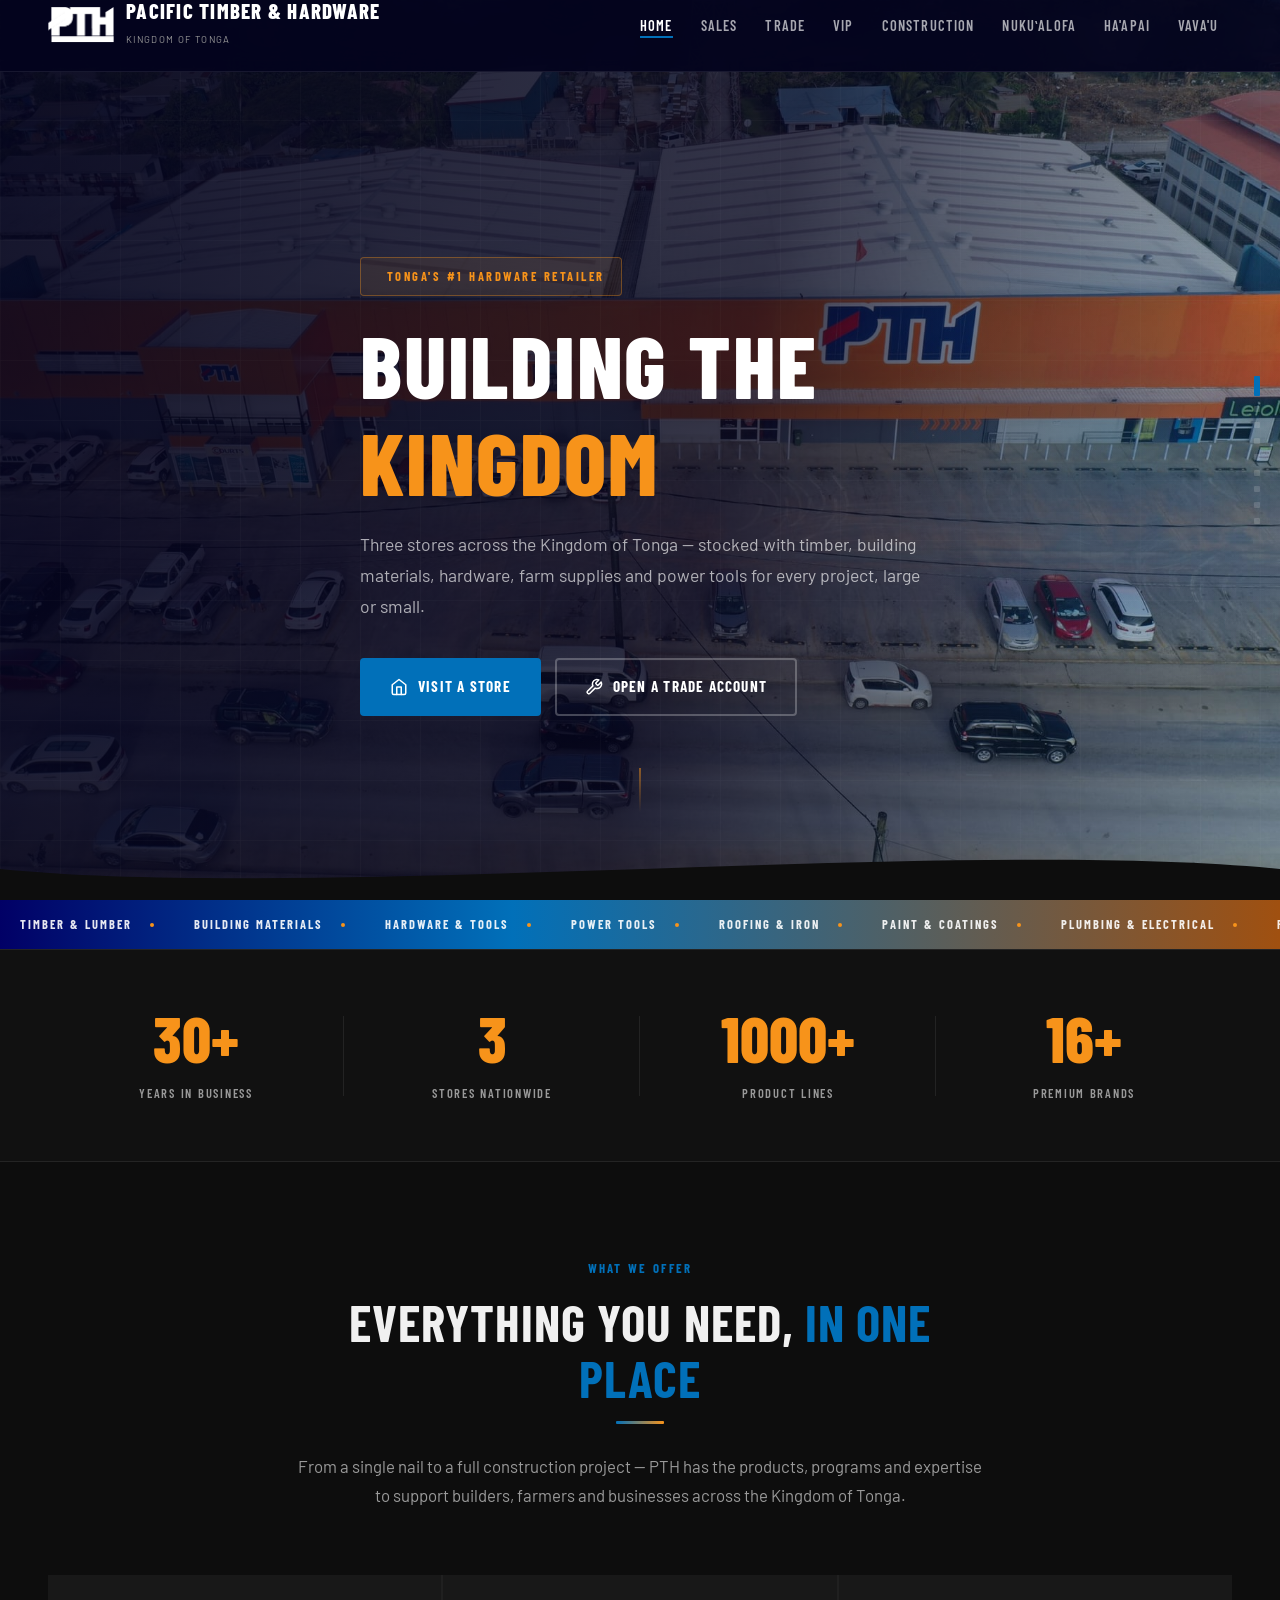
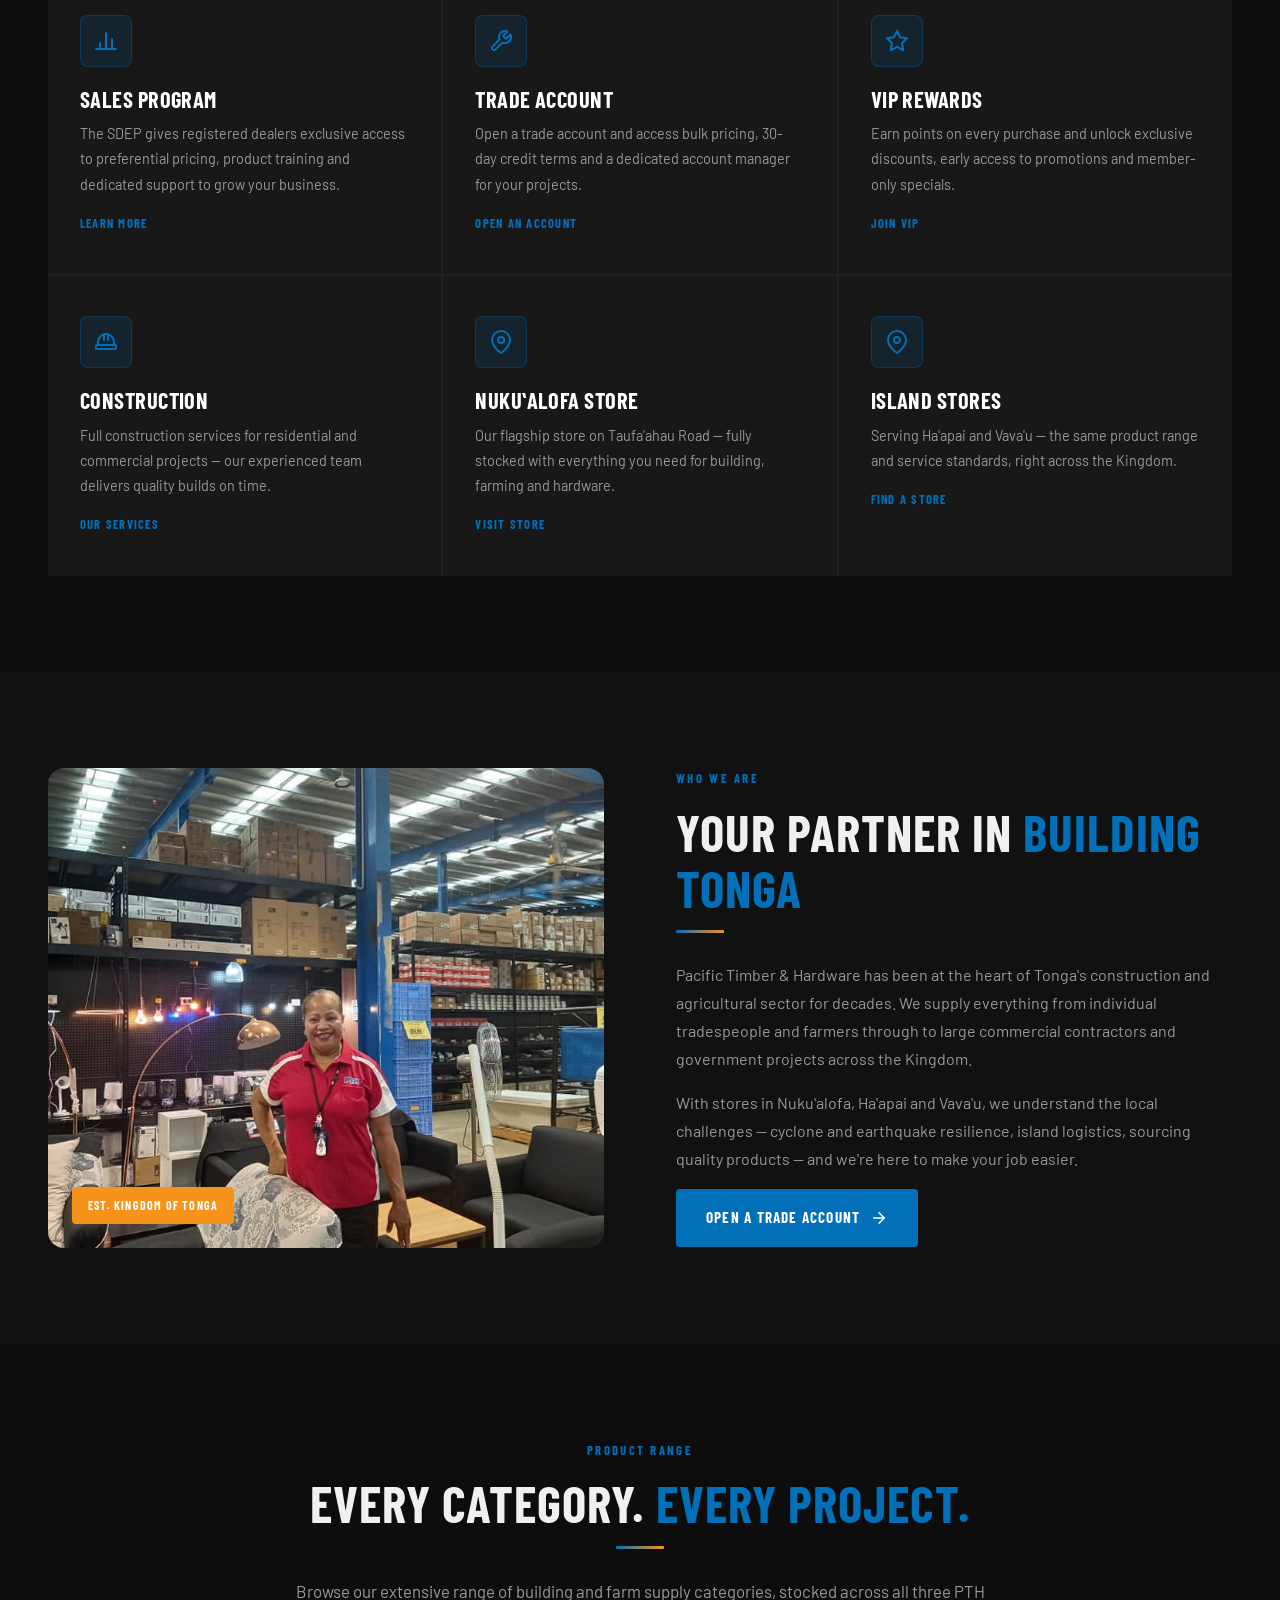
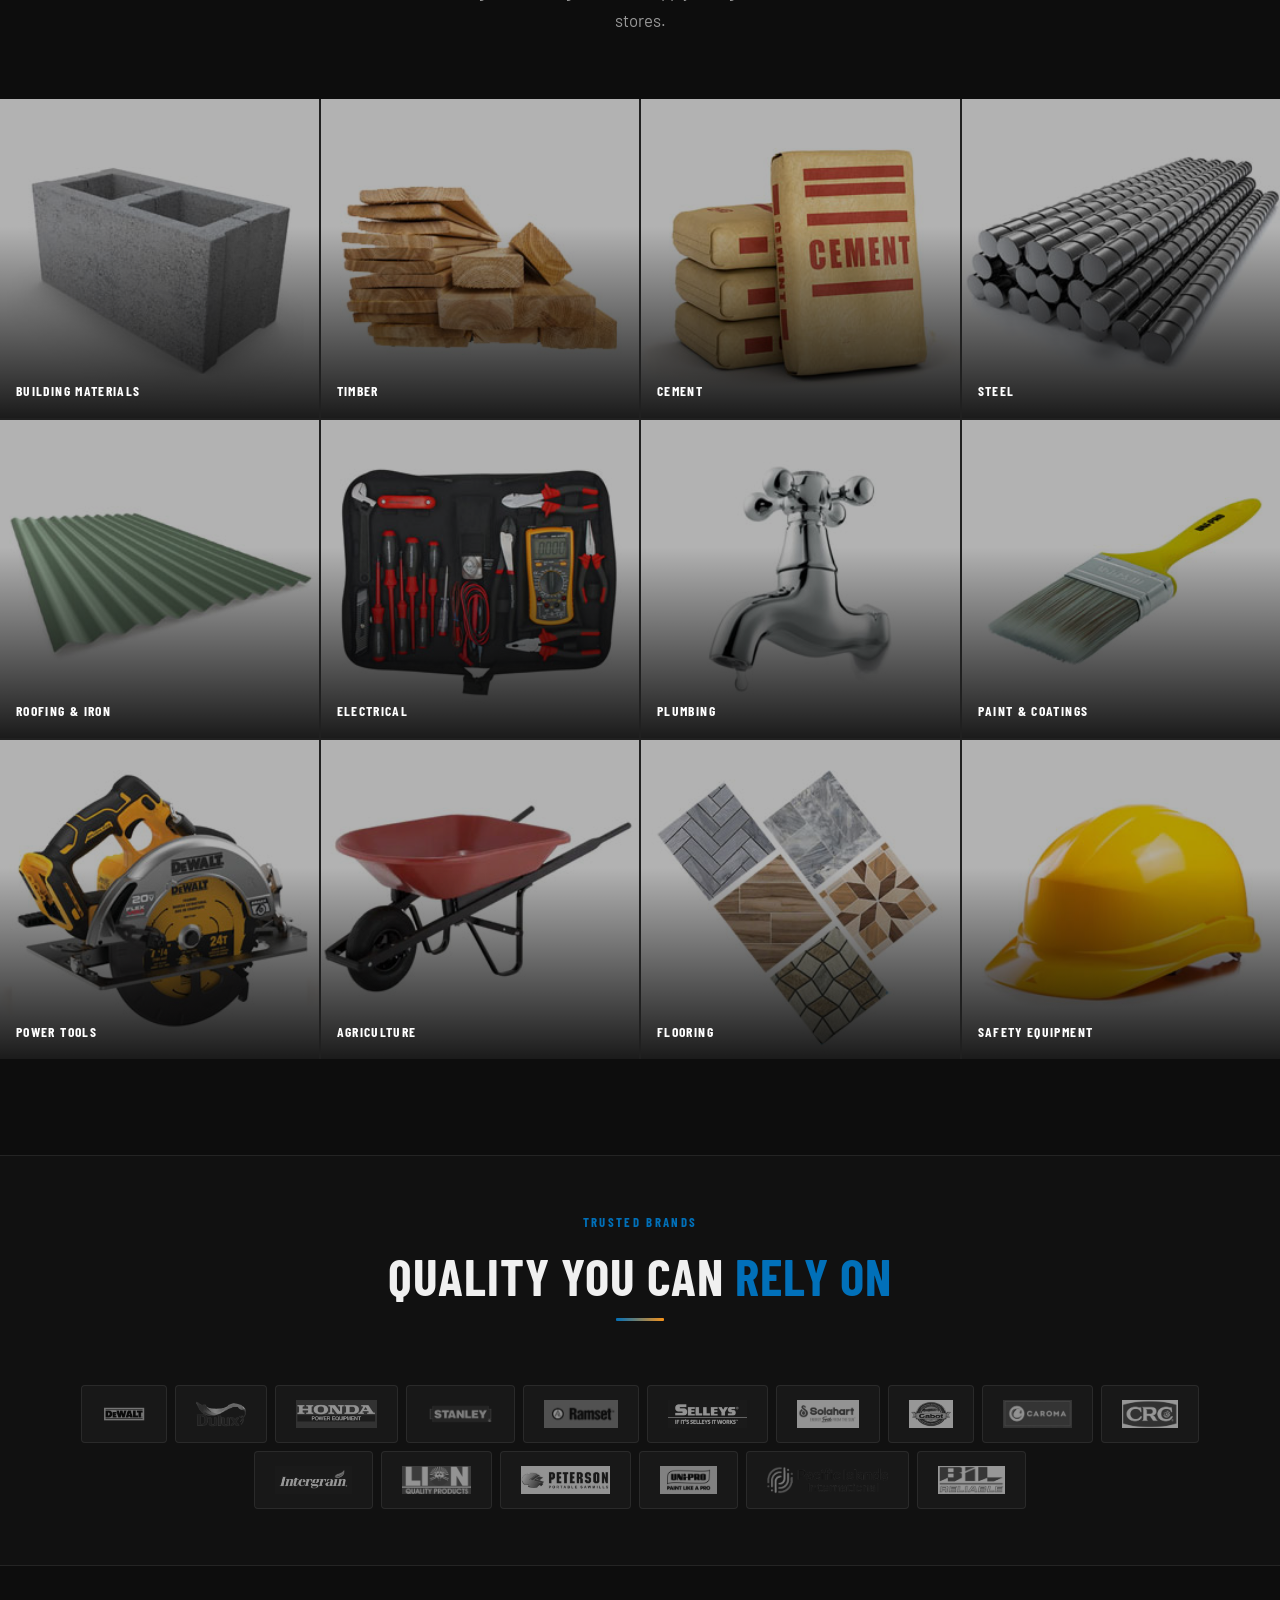
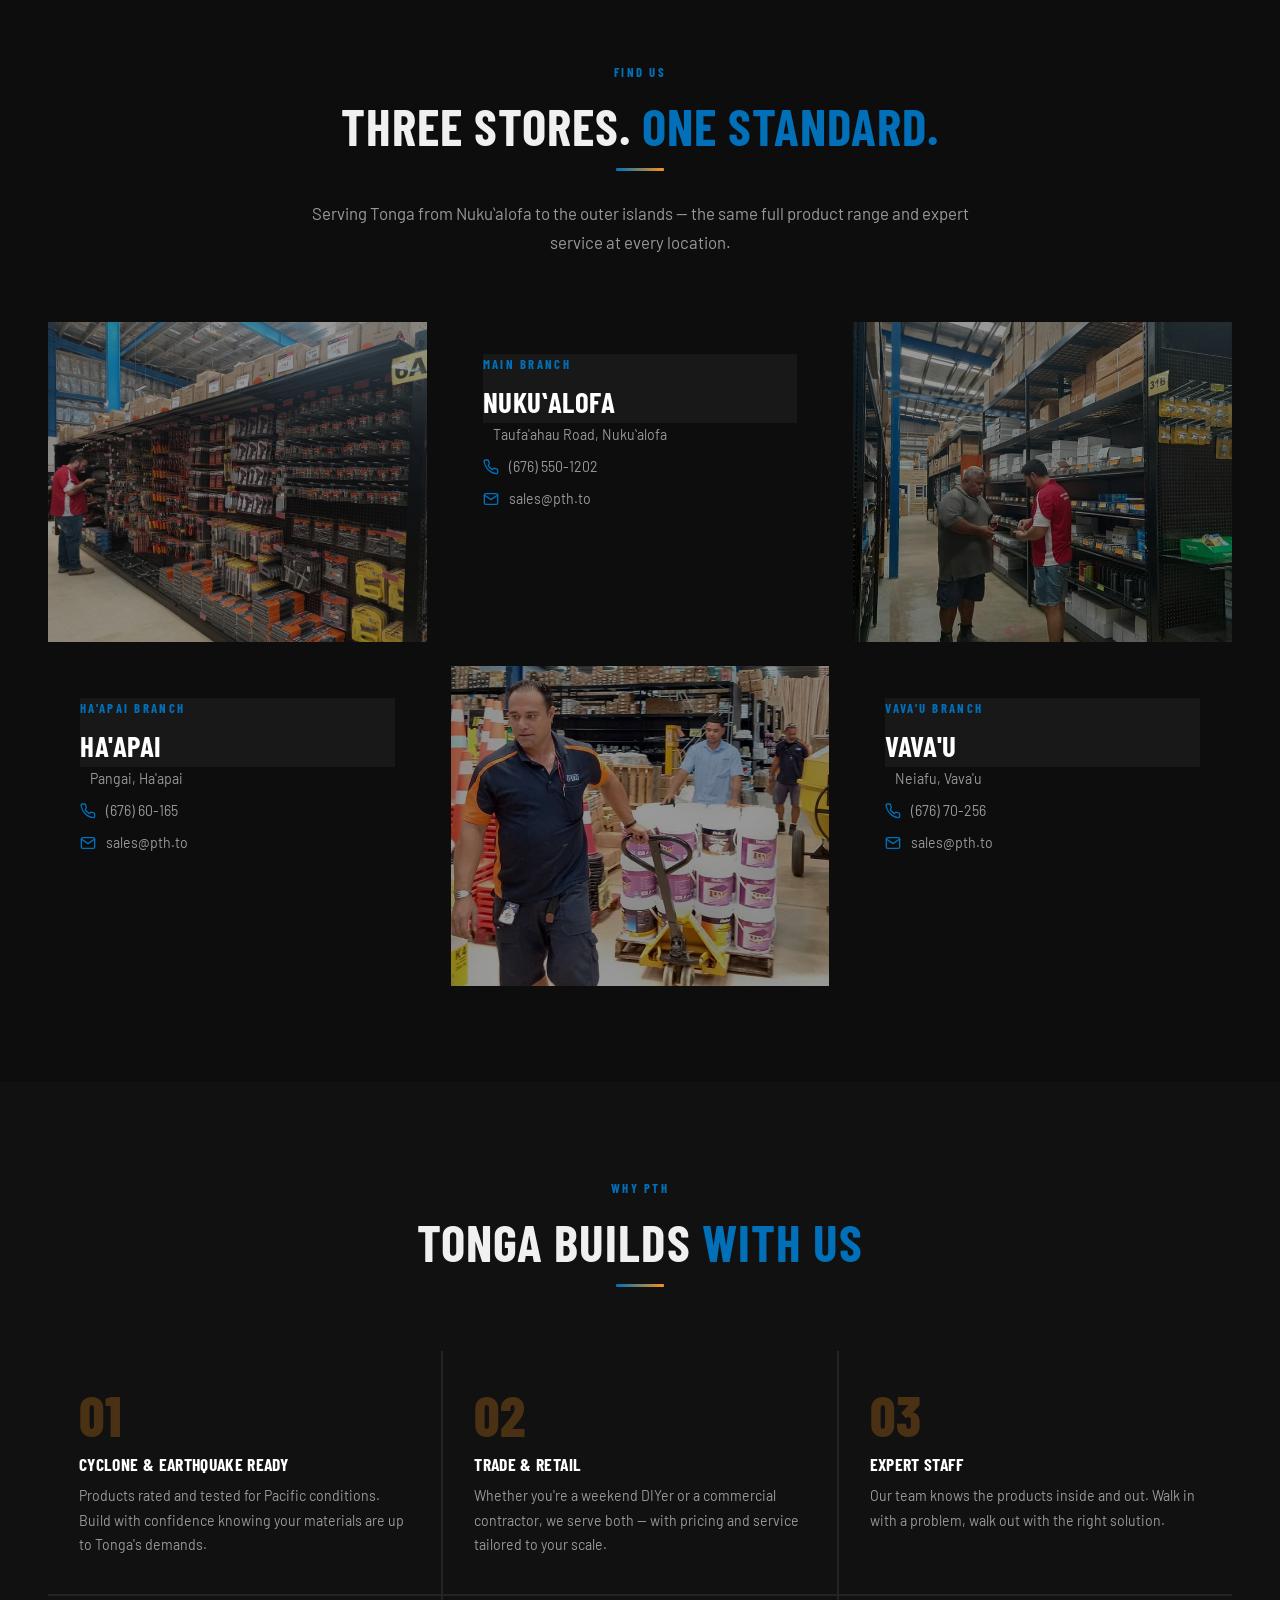
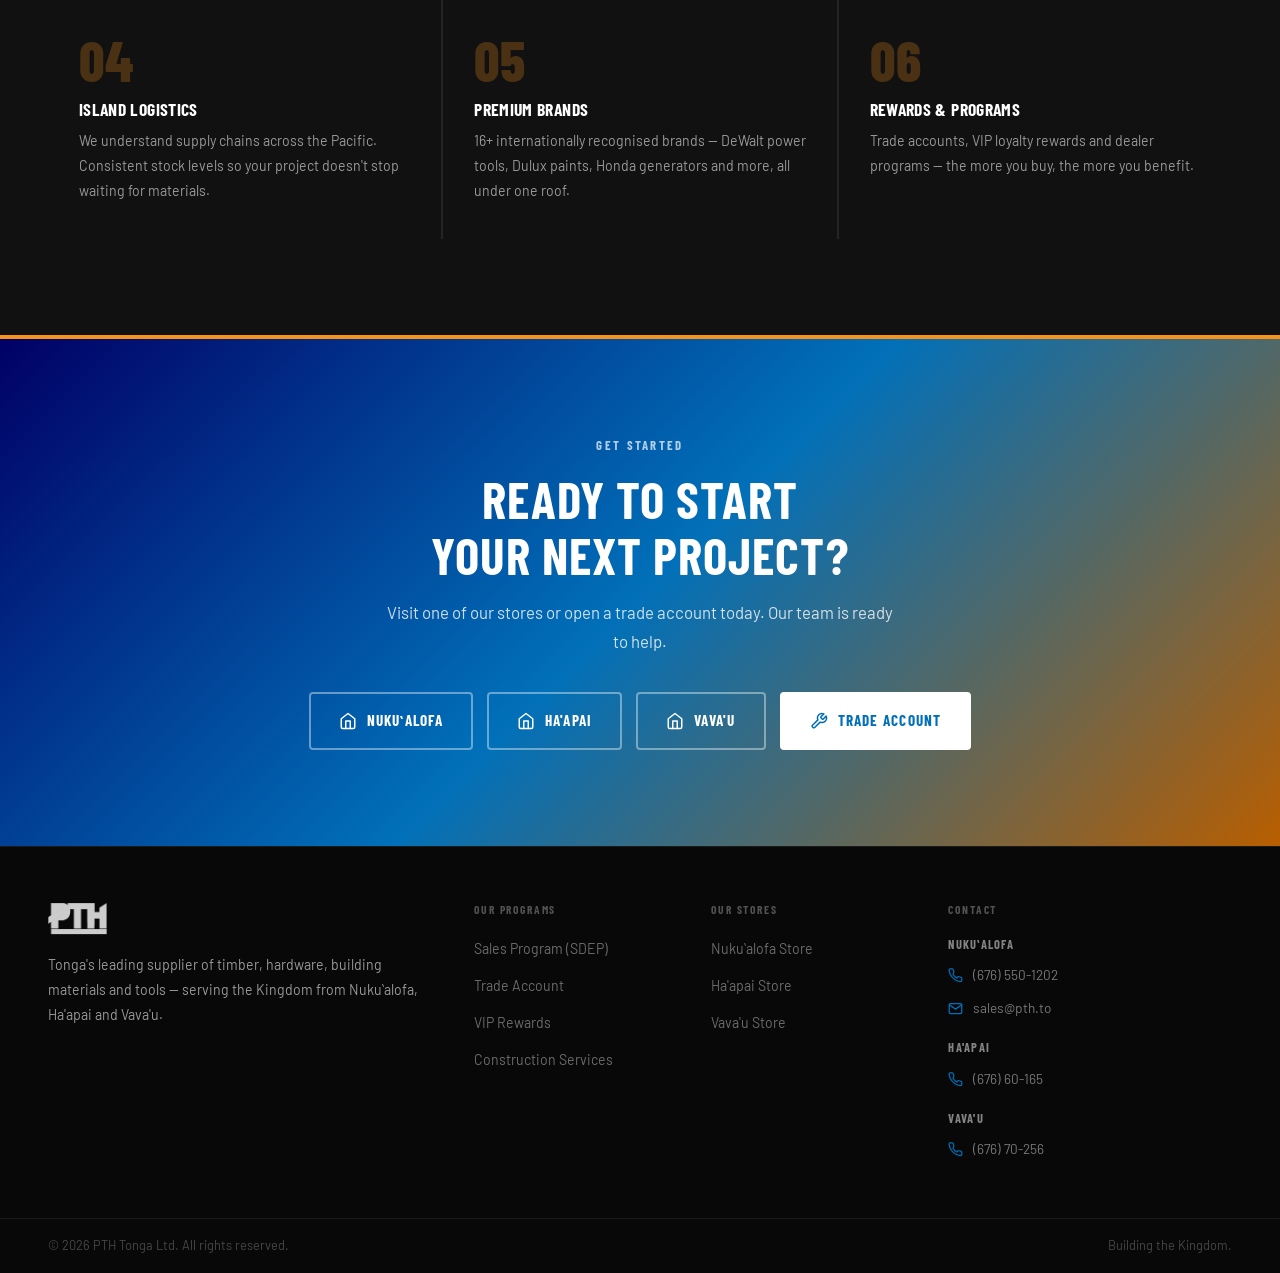
==== index.html @ 78d7ad5b "Initial build — PTH full website 8-page static site: homepage, sales, trade, vip, construction, nuku" ====
<!DOCTYPE html>
<html lang="en">
<head>
  <meta charset="UTF-8">
  <meta name="viewport" content="width=device-width, initial-scale=1.0">
  <title>Pacific Timber &amp; Hardware — Tonga's #1 Hardware Retailer</title>
  <meta name="description" content="Tonga's leading supplier of timber, hardware, building materials and tools. Three stores across the Kingdom — Nukuʻalofa, Ha'apai and Vava'u.">
  <meta property="og:title" content="Pacific Timber &amp; Hardware — Kingdom of Tonga">
  <meta property="og:type" content="website">
  <meta name="twitter:card" content="summary_large_image">
  <link rel="icon" type="image/png" href="images/logo.png">
  <link rel="preconnect" href="https://fonts.googleapis.com">
  <link rel="preconnect" href="https://fonts.gstatic.com" crossorigin>
  <link href="https://fonts.googleapis.com/css2?family=Barlow+Condensed:wght@400;600;700;800&family=Barlow:wght@400;500;600&display=swap" rel="stylesheet">
  <link rel="stylesheet" href="css/style.css?v=1">
  <style>
    @media(max-width:960px){
      #navMenu{
        position:fixed!important;top:0!important;left:0!important;right:0!important;bottom:0!important;
        width:100vw!important;height:100vh!important;min-height:100vh!important;
        background:#04041e!important;backdrop-filter:none!important;-webkit-backdrop-filter:none!important;
        flex-direction:column!important;align-items:center!important;justify-content:flex-start!important;
        padding:96px 28px 40px!important;gap:4px!important;z-index:9999!important;
        opacity:0!important;transform:translateX(100%)!important;pointer-events:none!important;
        transition:opacity .32s ease,transform .32s cubic-bezier(.4,0,.2,1)!important;display:flex!important;
      }
      #navMenu.open{opacity:1!important;transform:translateX(0)!important;pointer-events:all!important;}
      #navToggle{display:flex!important;z-index:10000!important;}
      html,body{overflow-x:hidden!important;}
    }
  </style>
</head>
<body>

<div class="preloader">
  <div class="preloader-logo">
    <div class="preloader-mark"><img src="images/logo.png" alt="PTH" style="width:56px;height:56px;object-fit:contain;filter:brightness(0) invert(1)"></div>
    <div class="preloader-text"><strong>Pacific Timber &amp; Hardware</strong><span>Kingdom of Tonga</span></div>
  </div>
  <div class="preloader-track"><div class="preloader-fill"></div></div>
</div>

<nav class="navbar" id="navbar">
  <div class="container">
    <div class="nav-inner">
      <a href="index.html" class="nav-logo">
        <img src="images/logo.png" alt="PTH" class="nav-logo-img">
        <div class="nav-logo-text"><strong>Pacific Timber &amp; Hardware</strong><span>Kingdom of Tonga</span></div>
      </a>
      <ul class="nav-menu" id="navMenu">
        <li><a href="index.html" class="active">Home</a></li>
        <li><a href="sales.html">Sales</a></li>
        <li><a href="trade.html">Trade</a></li>
        <li><a href="vip.html">VIP</a></li>
        <li><a href="construction.html">Construction</a></li>
        <li><a href="nukualofa.html">Nukuʻalofa</a></li>
        <li><a href="haapai.html">Ha'apai</a></li>
        <li><a href="vavau.html">Vava'u</a></li>
      </ul>
      <button class="nav-toggle" id="navToggle" aria-label="Toggle menu" aria-expanded="false">
        <span data-icon="menu" class="icon"></span>
      </button>
    </div>
  </div>
</nav>

<!-- HERO -->
<section class="hero" id="hero" data-nav-label="Home">
  <div class="hero-photo" style="background-image:url('images/DJI_0148-scaled.jpg')"></div>
  <div class="hero-overlay"></div>
  <div class="hero-grid"></div>
  <div class="hero-accent"></div>
  <div class="container">
    <div class="hero-content" data-reveal>
      <div class="hero-eyebrow">
        <span data-icon="zap" class="icon"></span>
        Tonga's #1 Hardware Retailer
      </div>
      <h1>Building the<br><span>Kingdom</span></h1>
      <p>Three stores across the Kingdom of Tonga — stocked with timber, building materials, hardware, farm supplies and power tools for every project, large or small.</p>
      <div class="hero-actions">
        <a href="nukualofa.html" class="btn btn-primary">
          <span data-icon="store" class="icon"></span>
          Visit a Store
        </a>
        <a href="trade.html" class="btn btn-ghost">
          <span data-icon="tool" class="icon"></span>
          Open a Trade Account
        </a>
      </div>
    </div>
  </div>
  <svg class="hero-wave" viewBox="0 0 1440 64" preserveAspectRatio="none" fill="#0d0d0d" xmlns="http://www.w3.org/2000/svg">
    <path d="M0,32 C360,64 1080,0 1440,32 L1440,64 L0,64 Z"/>
  </svg>
  <div class="hero-scroll"><div class="hero-scroll-line"></div></div>
</section>

<!-- MARQUEE -->
<div class="marquee-section">
  <div class="marquee-track">
    <span class="marquee-item">Timber &amp; Lumber<span class="marquee-dot"></span></span>
    <span class="marquee-item">Building Materials<span class="marquee-dot"></span></span>
    <span class="marquee-item">Hardware &amp; Tools<span class="marquee-dot"></span></span>
    <span class="marquee-item">Power Tools<span class="marquee-dot"></span></span>
    <span class="marquee-item">Roofing &amp; Iron<span class="marquee-dot"></span></span>
    <span class="marquee-item">Paint &amp; Coatings<span class="marquee-dot"></span></span>
    <span class="marquee-item">Plumbing &amp; Electrical<span class="marquee-dot"></span></span>
    <span class="marquee-item">Farm Supplies<span class="marquee-dot"></span></span>
    <span class="marquee-item">Safety Equipment<span class="marquee-dot"></span></span>
    <span class="marquee-item">Cement &amp; Steel<span class="marquee-dot"></span></span>
    <span class="marquee-item">Timber &amp; Lumber<span class="marquee-dot"></span></span>
    <span class="marquee-item">Building Materials<span class="marquee-dot"></span></span>
    <span class="marquee-item">Hardware &amp; Tools<span class="marquee-dot"></span></span>
    <span class="marquee-item">Power Tools<span class="marquee-dot"></span></span>
    <span class="marquee-item">Roofing &amp; Iron<span class="marquee-dot"></span></span>
    <span class="marquee-item">Paint &amp; Coatings<span class="marquee-dot"></span></span>
    <span class="marquee-item">Plumbing &amp; Electrical<span class="marquee-dot"></span></span>
    <span class="marquee-item">Farm Supplies<span class="marquee-dot"></span></span>
    <span class="marquee-item">Safety Equipment<span class="marquee-dot"></span></span>
    <span class="marquee-item">Cement &amp; Steel<span class="marquee-dot"></span></span>
  </div>
</div>

<!-- STATS -->
<section class="stats-bar" id="stats">
  <div class="container">
    <div class="stats-grid">
      <div class="stat-item" data-reveal data-delay="1"><span class="stat-number">30+</span><span class="stat-label">Years in Business</span></div>
      <div class="stat-item" data-reveal data-delay="2"><span class="stat-number">3</span><span class="stat-label">Stores Nationwide</span></div>
      <div class="stat-item" data-reveal data-delay="3"><span class="stat-number">1000+</span><span class="stat-label">Product Lines</span></div>
      <div class="stat-item" data-reveal data-delay="4"><span class="stat-number">16+</span><span class="stat-label">Premium Brands</span></div>
    </div>
  </div>
</section>

<!-- SERVICES -->
<section class="section" id="services" data-nav-label="Our Services">
  <div class="container">
    <div class="section-header" data-reveal>
      <span class="eyebrow">What We Offer</span>
      <h2>Everything You Need, <span style="color:var(--primary)">In One Place</span></h2>
      <div class="divider"></div>
      <p>From a single nail to a full construction project — PTH has the products, programs and expertise to support builders, farmers and businesses across the Kingdom of Tonga.</p>
    </div>
    <div class="services-grid" data-reveal>
      <a class="service-card" href="sales.html">
        <div class="service-card-icon"><span data-icon="chart" class="icon"></span></div>
        <h3>Sales Program</h3>
        <p>The SDEP gives registered dealers exclusive access to preferential pricing, product training and dedicated support to grow your business.</p>
        <div class="service-card-link">Learn more <span data-icon="arrow-right" class="icon"></span></div>
      </a>
      <a class="service-card" href="trade.html">
        <div class="service-card-icon"><span data-icon="tool" class="icon"></span></div>
        <h3>Trade Account</h3>
        <p>Open a trade account and access bulk pricing, 30-day credit terms and a dedicated account manager for your projects.</p>
        <div class="service-card-link">Open an account <span data-icon="arrow-right" class="icon"></span></div>
      </a>
      <a class="service-card" href="vip.html">
        <div class="service-card-icon"><span data-icon="star" class="icon"></span></div>
        <h3>VIP Rewards</h3>
        <p>Earn points on every purchase and unlock exclusive discounts, early access to promotions and member-only specials.</p>
        <div class="service-card-link">Join VIP <span data-icon="arrow-right" class="icon"></span></div>
      </a>
      <a class="service-card" href="construction.html">
        <div class="service-card-icon"><span data-icon="hard-hat" class="icon"></span></div>
        <h3>Construction</h3>
        <p>Full construction services for residential and commercial projects — our experienced team delivers quality builds on time.</p>
        <div class="service-card-link">Our services <span data-icon="arrow-right" class="icon"></span></div>
      </a>
      <a class="service-card" href="nukualofa.html">
        <div class="service-card-icon"><span data-icon="map-pin" class="icon"></span></div>
        <h3>Nukuʻalofa Store</h3>
        <p>Our flagship store on Taufa'ahau Road — fully stocked with everything you need for building, farming and hardware.</p>
        <div class="service-card-link">Visit store <span data-icon="arrow-right" class="icon"></span></div>
      </a>
      <a class="service-card" href="haapai.html">
        <div class="service-card-icon"><span data-icon="map-pin" class="icon"></span></div>
        <h3>Island Stores</h3>
        <p>Serving Ha'apai and Vava'u — the same product range and service standards, right across the Kingdom.</p>
        <div class="service-card-link">Find a store <span data-icon="arrow-right" class="icon"></span></div>
      </a>
    </div>
  </div>
</section>

<!-- ABOUT SPLIT -->
<section class="section section-alt" id="about" data-nav-label="About Us">
  <div class="container">
    <div class="split">
      <div class="split-img" data-reveal="left">
        <img src="images/store-interior.jpg" alt="PTH store interior">
        <div class="split-img-badge">Est. Kingdom of Tonga</div>
      </div>
      <div class="split-text" data-reveal="right">
        <span class="eyebrow">Who We Are</span>
        <h2>Your Partner in <span style="color:var(--primary)">Building Tonga</span></h2>
        <div class="divider-left"></div>
        <p>Pacific Timber &amp; Hardware has been at the heart of Tonga's construction and agricultural sector for decades. We supply everything from individual tradespeople and farmers through to large commercial contractors and government projects across the Kingdom.</p>
        <p>With stores in Nukuʻalofa, Ha'apai and Vava'u, we understand the local challenges — cyclone and earthquake resilience, island logistics, sourcing quality products — and we're here to make your job easier.</p>
        <a href="trade.html" class="btn btn-primary">Open a Trade Account <span data-icon="arrow-right" class="icon"></span></a>
      </div>
    </div>
  </div>
</section>

<!-- PRODUCT CATEGORIES -->
<section class="section" id="categories" data-nav-label="Products">
  <div class="container">
    <div class="section-header" data-reveal>
      <span class="eyebrow">Product Range</span>
      <h2>Every Category. <span style="color:var(--primary)">Every Project.</span></h2>
      <div class="divider"></div>
      <p>Browse our extensive range of building and farm supply categories, stocked across all three PTH stores.</p>
    </div>
  </div>
  <div class="categories-grid" data-reveal>
    <a class="category-card" href="nukualofa.html"><img src="images/category-building-materials.jpg" alt="Building Materials"><div class="category-card-overlay"></div><div class="category-card-label">Building Materials</div></a>
    <a class="category-card" href="nukualofa.html"><img src="images/category-timber.jpg" alt="Timber"><div class="category-card-overlay"></div><div class="category-card-label">Timber</div></a>
    <a class="category-card" href="nukualofa.html"><img src="images/category-cement.jpg" alt="Cement"><div class="category-card-overlay"></div><div class="category-card-label">Cement</div></a>
    <a class="category-card" href="nukualofa.html"><img src="images/category-steel.jpg" alt="Steel"><div class="category-card-overlay"></div><div class="category-card-label">Steel</div></a>
    <a class="category-card" href="nukualofa.html"><img src="images/category-sheeting.jpg" alt="Roofing Iron"><div class="category-card-overlay"></div><div class="category-card-label">Roofing &amp; Iron</div></a>
    <a class="category-card" href="nukualofa.html"><img src="images/category-electrical.jpg" alt="Electrical"><div class="category-card-overlay"></div><div class="category-card-label">Electrical</div></a>
    <a class="category-card" href="nukualofa.html"><img src="images/category-plumbing.jpg" alt="Plumbing"><div class="category-card-overlay"></div><div class="category-card-label">Plumbing</div></a>
    <a class="category-card" href="nukualofa.html"><img src="images/category-painting.jpg" alt="Paint"><div class="category-card-overlay"></div><div class="category-card-label">Paint &amp; Coatings</div></a>
    <a class="category-card" href="nukualofa.html"><img src="images/category-de-saw.jpg" alt="Power Tools"><div class="category-card-overlay"></div><div class="category-card-label">Power Tools</div></a>
    <a class="category-card" href="nukualofa.html"><img src="images/category-agriculture.jpg" alt="Agriculture"><div class="category-card-overlay"></div><div class="category-card-label">Agriculture</div></a>
    <a class="category-card" href="nukualofa.html"><img src="images/category-flooring.jpg" alt="Flooring"><div class="category-card-overlay"></div><div class="category-card-label">Flooring</div></a>
    <a class="category-card" href="nukualofa.html"><img src="images/category-safety.jpg" alt="Safety"><div class="category-card-overlay"></div><div class="category-card-label">Safety Equipment</div></a>
  </div>
</section>

<!-- BRANDS -->
<section class="brands-section" id="brands">
  <div class="container">
    <div class="section-header" data-reveal>
      <span class="eyebrow">Trusted Brands</span>
      <h2>Quality You Can <span style="color:var(--primary)">Rely On</span></h2>
      <div class="divider"></div>
    </div>
    <div class="brands-grid" data-reveal>
      <div class="brand-item"><img src="images/brand-dewalt.png" alt="DeWalt"></div>
      <div class="brand-item"><img src="images/brand-dulux.png" alt="Dulux"></div>
      <div class="brand-item"><img src="images/brand-honda.png" alt="Honda"></div>
      <div class="brand-item"><img src="images/brand-stanley.png" alt="Stanley"></div>
      <div class="brand-item"><img src="images/brand-ramset.png" alt="Ramset"></div>
      <div class="brand-item"><img src="images/brand-selleys.png" alt="Selleys"></div>
      <div class="brand-item"><img src="images/brand-solahart.png" alt="Solahart"></div>
      <div class="brand-item"><img src="images/brand-cabot.png" alt="Cabot's"></div>
      <div class="brand-item"><img src="images/brand-caroma.png" alt="Caroma"></div>
      <div class="brand-item"><img src="images/brand-crc.png" alt="CRC"></div>
      <div class="brand-item"><img src="images/brand-intergrain.png" alt="Intergrain"></div>
      <div class="brand-item"><img src="images/brand-lion.png" alt="Lion"></div>
      <div class="brand-item"><img src="images/brand-peterson.png" alt="Peterson"></div>
      <div class="brand-item"><img src="images/brand-uni-pro.png" alt="Uni-Pro"></div>
      <div class="brand-item"><img src="images/brand-pil.png" alt="PIL"></div>
      <div class="brand-item"><img src="images/brand-bil-reliable.png" alt="BIL Reliable"></div>
    </div>
  </div>
</section>

<!-- STORES -->
<section class="section" id="stores" data-nav-label="Our Stores">
  <div class="container">
    <div class="section-header" data-reveal>
      <span class="eyebrow">Find Us</span>
      <h2>Three Stores. <span style="color:var(--primary)">One Standard.</span></h2>
      <div class="divider"></div>
      <p>Serving Tonga from Nukuʻalofa to the outer islands — the same full product range and expert service at every location.</p>
    </div>
    <div class="grid-3" data-reveal>
      <a class="store-card" href="nukualofa.html">
        <img class="store-card-img" src="images/store-nukualofa.jpg" alt="Nukuʻalofa Store">
        <div class="store-card-body">
          <span class="eyebrow">Main Branch</span>
          <h3>Nukuʻalofa</h3>
          <div class="store-card-detail"><span data-icon="map-pin" class="icon"></span><a href="https://maps.google.com/?q=Pacific+Timber+Hardware+Nukualofa+Tonga" target="_blank" rel="noopener">Taufa'ahau Road, Nukuʻalofa</a></div>
          <div class="store-card-detail"><span data-icon="phone" class="icon"></span><a href="tel:+6765501202">(676) 550-1202</a></div>
          <div class="store-card-detail"><span data-icon="mail" class="icon"></span><a href="mailto:sales@pth.to">sales@pth.to</a></div>
        </div>
      </a>
      <a class="store-card" href="haapai.html">
        <img class="store-card-img" src="images/pth-store-3.jpg" alt="Ha'apai Store">
        <div class="store-card-body">
          <span class="eyebrow">Ha'apai Branch</span>
          <h3>Ha'apai</h3>
          <div class="store-card-detail"><span data-icon="map-pin" class="icon"></span><a href="https://maps.google.com/?q=Pangai+Haapai+Tonga" target="_blank" rel="noopener">Pangai, Ha'apai</a></div>
          <div class="store-card-detail"><span data-icon="phone" class="icon"></span><a href="tel:+67660165">(676) 60-165</a></div>
          <div class="store-card-detail"><span data-icon="mail" class="icon"></span><a href="mailto:sales@pth.to">sales@pth.to</a></div>
        </div>
      </a>
      <a class="store-card" href="vavau.html">
        <img class="store-card-img" src="images/pth-store-9.jpg" alt="Vava'u Store">
        <div class="store-card-body">
          <span class="eyebrow">Vava'u Branch</span>
          <h3>Vava'u</h3>
          <div class="store-card-detail"><span data-icon="map-pin" class="icon"></span><a href="https://maps.google.com/?q=Neiafu+Vavau+Tonga" target="_blank" rel="noopener">Neiafu, Vava'u</a></div>
          <div class="store-card-detail"><span data-icon="phone" class="icon"></span><a href="tel:+67670256">(676) 70-256</a></div>
          <div class="store-card-detail"><span data-icon="mail" class="icon"></span><a href="mailto:sales@pth.to">sales@pth.to</a></div>
        </div>
      </a>
    </div>
  </div>
</section>

<!-- WHY -->
<section class="section section-alt" id="why">
  <div class="container">
    <div class="section-header" data-reveal>
      <span class="eyebrow">Why PTH</span>
      <h2>Tonga Builds <span style="color:var(--primary)">With Us</span></h2>
      <div class="divider"></div>
    </div>
    <div class="why-grid" data-reveal>
      <div class="why-card"><div class="why-card-num">01</div><h4>Cyclone &amp; Earthquake Ready</h4><p>Products rated and tested for Pacific conditions. Build with confidence knowing your materials are up to Tonga's demands.</p></div>
      <div class="why-card"><div class="why-card-num">02</div><h4>Trade &amp; Retail</h4><p>Whether you're a weekend DIYer or a commercial contractor, we serve both — with pricing and service tailored to your scale.</p></div>
      <div class="why-card"><div class="why-card-num">03</div><h4>Expert Staff</h4><p>Our team knows the products inside and out. Walk in with a problem, walk out with the right solution.</p></div>
      <div class="why-card"><div class="why-card-num">04</div><h4>Island Logistics</h4><p>We understand supply chains across the Pacific. Consistent stock levels so your project doesn't stop waiting for materials.</p></div>
      <div class="why-card"><div class="why-card-num">05</div><h4>Premium Brands</h4><p>16+ internationally recognised brands — DeWalt power tools, Dulux paints, Honda generators and more, all under one roof.</p></div>
      <div class="why-card"><div class="why-card-num">06</div><h4>Rewards &amp; Programs</h4><p>Trade accounts, VIP loyalty rewards and dealer programs — the more you buy, the more you benefit.</p></div>
    </div>
  </div>
</section>

<!-- CTA -->
<section class="cta-section" id="contact">
  <div class="container">
    <span class="eyebrow" style="color:rgba(255,255,255,0.7)">Get Started</span>
    <h2>Ready to Start <br>Your Next Project?</h2>
    <p>Visit one of our stores or open a trade account today. Our team is ready to help.</p>
    <div class="cta-actions">
      <a href="nukualofa.html" class="btn btn-ghost"><span data-icon="store" class="icon"></span>Nukuʻalofa</a>
      <a href="haapai.html" class="btn btn-ghost"><span data-icon="store" class="icon"></span>Ha'apai</a>
      <a href="vavau.html" class="btn btn-ghost"><span data-icon="store" class="icon"></span>Vava'u</a>
      <a href="trade.html" class="btn" style="background:#fff;color:var(--primary);border-color:#fff;"><span data-icon="tool" class="icon"></span>Trade Account</a>
    </div>
  </div>
</section>

<footer class="footer">
  <div class="footer-top"><div class="container"><div class="footer-grid">
    <div class="footer-brand">
      <img src="images/logo.png" alt="PTH" class="footer-logo">
      <p>Tonga's leading supplier of timber, hardware, building materials and tools — serving the Kingdom from Nukuʻalofa, Ha'apai and Vava'u.</p>
    </div>
    <div><h5>Our Programs</h5><ul class="footer-links"><li><a href="sales.html">Sales Program (SDEP)</a></li><li><a href="trade.html">Trade Account</a></li><li><a href="vip.html">VIP Rewards</a></li><li><a href="construction.html">Construction Services</a></li></ul></div>
    <div><h5>Our Stores</h5><ul class="footer-links"><li><a href="nukualofa.html">Nukuʻalofa Store</a></li><li><a href="haapai.html">Ha'apai Store</a></li><li><a href="vavau.html">Vava'u Store</a></li></ul></div>
    <div>
      <h5>Contact</h5>
      <div class="footer-store-title">Nukuʻalofa</div>
      <div class="footer-contact-item"><span data-icon="phone" class="icon"></span><a href="tel:+6765501202">(676) 550-1202</a></div>
      <div class="footer-contact-item"><span data-icon="mail" class="icon"></span><a href="mailto:sales@pth.to">sales@pth.to</a></div>
      <div class="footer-store-title">Ha'apai</div>
      <div class="footer-contact-item"><span data-icon="phone" class="icon"></span><a href="tel:+67660165">(676) 60-165</a></div>
      <div class="footer-store-title">Vava'u</div>
      <div class="footer-contact-item"><span data-icon="phone" class="icon"></span><a href="tel:+67670256">(676) 70-256</a></div>
    </div>
  </div></div></div>
  <div class="footer-bottom"><div class="container"><span>© 2026 PTH Tonga Ltd. All rights reserved.</span><span>Building the Kingdom.</span></div></div>
</footer>
<button class="back-to-top" aria-label="Back to top"><span data-icon="arrow-left" class="icon" style="transform:rotate(90deg)"></span></button>
<script src="js/icons.js?v=2"></script>
<script src="js/main.js?v=1"></script>
</body>
</html>
---- css/style.css ----
/* ============================================
   TRADE & FARM — Premium Dark Theme
   ============================================ */

:root {
  --primary:         #0170b9;
  --primary-dark:    #010066;
  --primary-light:   #2590d4;
  --primary-glow:    rgba(1,112,185,0.30);
  --accent:          #f7931a;
  --accent-glow:     rgba(247,147,26,0.25);

  --text-dark:       #f0f0f0;
  --text-mid:        #999;
  --text-light:      #555;

  --bg-body:         #0d0d0d;
  --bg-card:         #181818;
  --bg-section:      #111111;
  --bg-elevated:     #1e1e1e;
  --border:          rgba(255,255,255,0.08);
  --border-red:      rgba(1,112,185,0.3);

  --shadow-xs:       0 1px 4px rgba(0,0,0,0.5);
  --shadow-sm:       0 2px 12px rgba(0,0,0,0.5);
  --shadow:          0 8px 32px rgba(0,0,0,0.6);
  --shadow-lg:       0 20px 60px rgba(0,0,0,0.7);
  --shadow-red:      0 8px 32px rgba(1,112,185,0.25);

  --radius-sm:       4px;
  --radius:          8px;
  --radius-lg:       16px;
  --nav-height:      72px;
  --max-width:       1240px;
  --transition:      all 0.3s cubic-bezier(0.4,0,0.2,1);
  --transition-fast: all 0.18s cubic-bezier(0.4,0,0.2,1);

  --font-display:    'Barlow Condensed', sans-serif;
  --font-body:       'Barlow', sans-serif;
}

/* ============================================
   BASE RESET
   ============================================ */
*, *::before, *::after { box-sizing:border-box; margin:0; padding:0; }
html { scroll-behavior:smooth; }
html, body { overflow-x:hidden; background:var(--bg-body); color:var(--text-dark); }
body { font-family:var(--font-body); font-size:16px; line-height:1.7; -webkit-font-smoothing:antialiased; }
body.page-exit { animation:pageExit 0.3s ease forwards; }
@keyframes pageExit { to { opacity:0; transform:translateY(-10px); } }

h1,h2,h3,h4,h5 { font-family:var(--font-display); text-transform:uppercase; letter-spacing:0.02em; line-height:1.1; color:var(--text-dark); }
h1 { font-size:clamp(2.8rem,7vw,5.5rem); font-weight:800; }
h2 { font-size:clamp(2rem,4vw,3.2rem); font-weight:700; }
h3 { font-size:clamp(1.4rem,2.5vw,1.9rem); font-weight:700; }
h4 { font-size:1.25rem; font-weight:700; }
p  { color:var(--text-mid); line-height:1.75; margin-bottom:1rem; }
a  { color:var(--primary); text-decoration:none; transition:var(--transition-fast); }
img { max-width:100%; display:block; }

.section { padding:96px 0; }
.section-alt { background:var(--bg-section); }
.container { max-width:var(--max-width); margin:0 auto; padding:0 28px; }
.eyebrow { font-family:var(--font-display); font-size:0.8rem; font-weight:700; letter-spacing:0.18em; text-transform:uppercase; color:var(--primary); display:block; margin-bottom:14px; }
.divider { width:48px; height:3px; background:linear-gradient(to right,var(--primary),var(--accent)); margin:14px auto 28px; border-radius:1px; }
.divider-left { width:48px; height:3px; background:linear-gradient(to right,var(--primary),var(--accent)); margin:14px 0 28px; border-radius:1px; }
.section-header { text-align:center; max-width:700px; margin:0 auto 64px; }
.section-header p { font-size:1.05rem; }

.grid-2 { display:grid; grid-template-columns:repeat(2,1fr); gap:28px; }
.grid-3 { display:grid; grid-template-columns:repeat(3,1fr); gap:24px; }
.grid-4 { display:grid; grid-template-columns:repeat(4,1fr); gap:20px; }
.split  { display:grid; grid-template-columns:1fr 1fr; gap:72px; align-items:center; }
.split.reverse { direction:rtl; }
.split.reverse > * { direction:ltr; }

.split-img { position:relative; }
.split-img img { width:100%; height:480px; object-fit:cover; border-radius:var(--radius-lg); display:block; }
.split-img-badge { position:absolute; bottom:24px; left:24px; background:var(--accent); color:#fff; font-family:var(--font-display); font-size:0.75rem; font-weight:700; letter-spacing:0.1em; text-transform:uppercase; padding:8px 16px; border-radius:var(--radius-sm); }
.split-text h2 { margin-bottom:10px; }

.breadcrumb { display:flex; align-items:center; gap:8px; font-size:0.82rem; color:rgba(255,255,255,0.4); margin-bottom:16px; }
.breadcrumb a { color:rgba(255,255,255,0.4); }
.breadcrumb a:hover { color:#fff; }
.breadcrumb-sep { opacity:0.3; }

/* ============================================
   SCROLL PROGRESS
   ============================================ */
.scroll-progress {
  position:fixed; top:0; left:0; height:3px; z-index:10001;
  background:linear-gradient(to right,var(--primary),var(--accent)); width:0%; pointer-events:none;
  transition:width 0.1s linear;
}

/* ============================================
   PRELOADER
   ============================================ */
.preloader {
  position:fixed; inset:0; z-index:10000;
  background:#0a0a0a; display:flex; flex-direction:column;
  align-items:center; justify-content:center; gap:28px;
  transition:opacity 0.5s ease, visibility 0.5s ease;
}
.preloader.done { opacity:0; visibility:hidden; pointer-events:none; }
.preloader-logo { display:flex; align-items:center; gap:16px; }
.preloader-mark {
  width:56px; height:56px; border-radius:var(--radius);
  background:var(--primary); display:flex; align-items:center; justify-content:center;
  font-family:var(--font-display); font-size:1.5rem; font-weight:800; color:#fff;
  animation:preloaderPulse 1.2s ease-in-out infinite alternate;
}
@keyframes preloaderPulse { to { box-shadow:0 0 40px var(--primary-glow); transform:scale(1.05); } }
.preloader-text strong { display:block; font-family:var(--font-display); font-size:1.6rem; font-weight:800; text-transform:uppercase; letter-spacing:0.06em; color:#fff; }
.preloader-text span   { font-size:0.7rem; color:var(--text-mid); letter-spacing:0.14em; text-transform:uppercase; }
.preloader-track { width:180px; height:2px; background:rgba(255,255,255,0.08); border-radius:2px; overflow:hidden; }
.preloader-fill { height:100%; background:var(--primary); animation:preloaderFill 1.4s ease-in-out forwards; }
@keyframes preloaderFill { from{width:0%} to{width:100%} }

/* ============================================
   NAVBAR
   ============================================ */
.navbar {
  position:fixed; top:0; left:0; right:0; height:var(--nav-height);
  background:rgba(4,4,30,0.92); backdrop-filter:blur(20px); -webkit-backdrop-filter:blur(20px);
  border-bottom:1px solid var(--border); z-index:1000; transition:var(--transition);
}
.navbar.scrolled { background:rgba(4,4,30,0.98); border-bottom-color:var(--border-red); }
.nav-inner { display:flex; align-items:center; justify-content:space-between; height:100%; }
.nav-logo { display:flex; align-items:center; gap:12px; text-decoration:none; }
.nav-logo-img { height:36px; width:auto; object-fit:contain; filter:brightness(0) invert(1); }
.nav-logo-text strong { display:block; font-family:var(--font-display); font-size:1.3rem; font-weight:800; text-transform:uppercase; letter-spacing:0.06em; color:#fff; line-height:1.1; }
.nav-logo-text span   { font-size:0.6rem; color:var(--text-mid); letter-spacing:0.14em; text-transform:uppercase; }
.nav-menu { display:flex; align-items:center; gap:0; list-style:none; }
.nav-menu a { padding:8px 14px; font-family:var(--font-display); font-size:0.9rem; font-weight:600; letter-spacing:0.08em; text-transform:uppercase; color:rgba(255,255,255,0.65); text-decoration:none; transition:var(--transition-fast); position:relative; }
.nav-menu a::after { content:''; position:absolute; bottom:4px; left:14px; right:14px; height:2px; background:var(--primary); transform:scaleX(0); transition:transform 0.22s ease; }
.nav-menu a:hover, .nav-menu a.active { color:#fff; }
.nav-menu a:hover::after, .nav-menu a.active::after { transform:scaleX(1); }
.nav-cta { background:var(--primary) !important; color:#fff !important; border-radius:var(--radius-sm) !important; padding:8px 20px !important; }
.nav-cta::after { display:none !important; }
.nav-cta:hover { background:var(--primary-dark) !important; }
.nav-toggle { display:none; background:none; border:1px solid var(--border); cursor:pointer; color:#fff; width:42px; height:42px; align-items:center; justify-content:center; border-radius:var(--radius-sm); }
.nav-toggle:hover { border-color:var(--primary); background:rgba(1,112,185,0.1); }

/* Mobile nav */
@media(max-width:960px) {
  .nav-menu {
    display:flex; position:fixed; top:0; left:0; right:0; bottom:0;
    width:100vw; height:100vh; min-height:100vh;
    background:#0a0a0a; backdrop-filter:none; -webkit-backdrop-filter:none;
    flex-direction:column; align-items:center; justify-content:flex-start;
    gap:4px; padding:96px 28px 40px; overflow-y:auto; z-index:9999;
    opacity:0; transform:translateX(100%); pointer-events:none;
    transition:opacity 0.32s ease, transform 0.32s cubic-bezier(.4,0,.2,1);
  }
  .nav-menu.open { opacity:1; transform:translateX(0); pointer-events:all; }
  .nav-menu li { width:100%; }
  .nav-menu a { font-size:1.4rem; padding:14px 24px; width:100%; text-align:center; display:block; border-radius:var(--radius-sm); color:rgba(255,255,255,0.7); }
  .nav-menu a::after { display:none; }
  .nav-menu a:hover, .nav-menu a.active { color:#fff; background:rgba(1,112,185,0.12); }
  .nav-cta { background:var(--primary) !important; margin-top:12px !important; }
  .nav-toggle { display:flex; z-index:10000; position:relative; }
}

/* ============================================
   HERO
   ============================================ */
.hero {
  position:relative; min-height:100vh; display:flex; align-items:center;
  overflow:hidden; background:#0a0a0a;
  padding:calc(var(--nav-height) + 80px) 0 80px;
}
.hero-photo {
  position:absolute; inset:0; z-index:0;
  background-color:#0a0a0a;
  background-size:cover;
  background-position:center center;
  background-repeat:no-repeat;
  animation:kenBurns 22s ease-in-out infinite alternate;
}
@keyframes kenBurns { 0%{transform:scale(1) translateX(0)} 100%{transform:scale(1.1) translateX(-15px)} }
.hero-overlay {
  position:absolute; inset:0; z-index:1;
  background:linear-gradient(105deg,rgba(4,4,30,0.93) 0%,rgba(4,4,30,0.78) 55%,rgba(1,112,185,0.15) 100%);
}
.hero-grid {
  position:absolute; inset:0; z-index:2; pointer-events:none; opacity:0.04;
  background-image:linear-gradient(rgba(255,255,255,0.5) 1px,transparent 1px),linear-gradient(90deg,rgba(255,255,255,0.5) 1px,transparent 1px);
  background-size:60px 60px;
}
.hero-accent {
  position:absolute; right:-100px; top:50%; transform:translateY(-50%);
  width:500px; height:500px; border-radius:50%;
  background:radial-gradient(circle,rgba(1,112,185,0.15),transparent 70%);
  z-index:2; pointer-events:none;
}
.hero-content { position:relative; z-index:5; max-width:760px; }
.hero-eyebrow {
  display:inline-flex; align-items:center; gap:10px; margin-bottom:20px;
  font-family:var(--font-display); font-size:0.78rem; font-weight:700; letter-spacing:0.2em; text-transform:uppercase;
  color:var(--accent); padding:8px 16px; border:1px solid rgba(247,147,26,0.35); border-radius:var(--radius-sm);
  background:rgba(247,147,26,0.08);
}
.hero h1 { color:#fff; margin-bottom:20px; }
.hero h1 span { color:var(--accent); }
.hero p { color:rgba(255,255,255,0.65); font-size:1.1rem; line-height:1.75; margin-bottom:36px; max-width:560px; }
.hero-actions { display:flex; gap:14px; flex-wrap:wrap; }
.hero-wave { position:absolute; bottom:-1px; left:0; right:0; z-index:6; width:100%; height:64px; }
.hero-scroll { position:absolute; bottom:88px; left:50%; transform:translateX(-50%); z-index:6; display:flex; flex-direction:column; align-items:center; gap:8px; }
.hero-scroll-line { width:1px; height:44px; background:linear-gradient(to bottom,var(--accent),transparent); animation:scrollBounce 2s ease-in-out infinite; }
@keyframes scrollBounce { 0%,100%{transform:scaleY(1);opacity:1} 50%{transform:scaleY(0.5);opacity:0.3} }

/* Page hero (subpages) */
.page-hero {
  position:relative; padding:calc(var(--nav-height) + 56px) 0 56px;
  background:#0a0a0a; border-bottom:1px solid var(--border); overflow:hidden;
}
.page-hero-bg {
  position:absolute; inset:0; z-index:0;
  background-image:linear-gradient(rgba(255,255,255,0.03) 1px,transparent 1px),linear-gradient(90deg,rgba(255,255,255,0.03) 1px,transparent 1px);
  background-size:60px 60px;
}
.page-hero-overlay { position:absolute; inset:0; z-index:1; background:linear-gradient(105deg,rgba(4,4,30,0.0) 0%,rgba(1,112,185,0.06) 100%); }
.page-hero-accent { position:absolute; right:0; top:0; bottom:0; width:4px; background:var(--primary); z-index:3; }
.page-hero .container { position:relative; z-index:2; }
.page-hero h1 { color:#fff; margin-bottom:10px; }
.page-hero h1 span { color:var(--accent); }
.page-hero p { color:var(--text-mid); font-size:1.05rem; max-width:600px; }

/* ============================================
   MARQUEE
   ============================================ */
.marquee-section { background:linear-gradient(to right,var(--primary-dark),var(--primary) 40%,#a05010); padding:14px 0; overflow:hidden; }
.marquee-track { display:flex; white-space:nowrap; animation:marquee 35s linear infinite; }
.marquee-track:hover { animation-play-state:paused; }
.marquee-item { display:inline-flex; align-items:center; gap:18px; padding:0 20px; font-family:var(--font-display); font-size:0.78rem; font-weight:700; letter-spacing:0.16em; text-transform:uppercase; color:rgba(255,255,255,0.9); flex-shrink:0; }
.marquee-dot { width:4px; height:4px; border-radius:50%; background:var(--accent); }
@keyframes marquee { from{transform:translateX(0)} to{transform:translateX(-50%)} }

/* ============================================
   STATS BAR
   ============================================ */
.stats-bar { background:var(--bg-section); border-top:1px solid var(--border); border-bottom:1px solid var(--border); padding:56px 0; }
.stats-grid { display:grid; grid-template-columns:repeat(4,1fr); gap:0; }
.stat-item { text-align:center; padding:0 32px; position:relative; }
.stat-item:not(:last-child)::after { content:''; position:absolute; right:0; top:10%; bottom:10%; width:1px; background:var(--border); }
.stat-number { display:block; font-family:var(--font-display); font-size:clamp(2.8rem,5vw,4rem); font-weight:800; color:var(--accent); line-height:1; margin-bottom:8px; }
.stat-label  { font-family:var(--font-display); font-size:0.78rem; font-weight:600; letter-spacing:0.14em; text-transform:uppercase; color:var(--text-mid); }

/* ============================================
   BUTTONS
   ============================================ */
.btn {
  display:inline-flex; align-items:center; gap:10px;
  padding:14px 28px; border-radius:var(--radius-sm);
  font-family:var(--font-display); font-weight:700; font-size:0.95rem;
  letter-spacing:0.08em; text-transform:uppercase;
  cursor:pointer; transition:var(--transition); text-decoration:none;
  border:2px solid transparent;
}
.btn-primary { background:var(--primary); color:#fff; border-color:var(--primary); }
.btn-primary:hover { background:var(--primary-dark); border-color:var(--primary-dark); transform:translateY(-2px); box-shadow:var(--shadow-red); color:#fff; }
.btn-ghost { background:transparent; color:#fff; border-color:rgba(255,255,255,0.25); }
.btn-ghost:hover { background:rgba(255,255,255,0.06); border-color:rgba(255,255,255,0.6); transform:translateY(-2px); color:#fff; }
.btn-outline { background:transparent; color:var(--primary); border-color:var(--primary); }
.btn-outline:hover { background:var(--primary); color:#fff; transform:translateY(-2px); box-shadow:var(--shadow-red); }
.btn .icon { width:18px; height:18px; }

/* ============================================
   SERVICE CARDS (homepage)
   ============================================ */
.services-grid { display:grid; grid-template-columns:repeat(3,1fr); gap:2px; background:var(--border); }
.service-card {
  background:var(--bg-card); padding:40px 32px; position:relative; overflow:hidden;
  transition:var(--transition); cursor:pointer; text-decoration:none; display:block;
}
.service-card::before { content:''; position:absolute; top:0; left:0; right:0; height:3px; background:var(--accent); transform:scaleX(0); transform-origin:left; transition:transform 0.3s ease; }
.service-card:hover { background:var(--bg-elevated); transform:translateY(-4px); box-shadow:var(--shadow); }
.service-card:hover::before { transform:scaleX(1); }
.service-card-icon { width:52px; height:52px; background:rgba(1,112,185,0.12); border:1px solid var(--border-red); border-radius:var(--radius); display:flex; align-items:center; justify-content:center; margin-bottom:20px; }
.service-card-icon .icon { width:24px; height:24px; color:var(--primary); }
.service-card h3 { color:#fff; margin-bottom:10px; font-size:1.4rem; }
.service-card p { font-size:0.9rem; margin-bottom:16px; }
.service-card-link { font-family:var(--font-display); font-size:0.78rem; font-weight:700; letter-spacing:0.1em; text-transform:uppercase; color:var(--primary); display:flex; align-items:center; gap:6px; }

/* ============================================
   PRODUCT CATEGORIES GRID
   ============================================ */
.categories-grid { display:grid; grid-template-columns:repeat(4,1fr); gap:2px; background:var(--border); }
.category-card { position:relative; overflow:hidden; aspect-ratio:1; cursor:pointer; display:block; text-decoration:none; }
.category-card img { width:100%; height:100%; object-fit:cover; transition:transform 0.5s ease; filter:brightness(0.7); }
.category-card:hover img { transform:scale(1.06); filter:brightness(0.9); }
.category-card-overlay { position:absolute; inset:0; background:linear-gradient(to top,rgba(0,0,0,0.85) 0%,transparent 60%); }
.category-card:hover .category-card-overlay { background:linear-gradient(to top,rgba(1,112,185,0.75) 0%,transparent 60%); }
.category-card-label { position:absolute; bottom:0; left:0; right:0; padding:16px; font-family:var(--font-display); font-size:0.85rem; font-weight:700; letter-spacing:0.1em; text-transform:uppercase; color:#fff; }

/* ============================================
   BRANDS STRIP
   ============================================ */
.brands-section { background:var(--bg-section); padding:56px 0; border-top:1px solid var(--border); border-bottom:1px solid var(--border); }
.brands-grid { display:flex; flex-wrap:wrap; justify-content:center; align-items:center; gap:8px; }
.brand-item { padding:14px 20px; background:var(--bg-card); border:1px solid var(--border); border-radius:var(--radius-sm); transition:var(--transition); }
.brand-item:hover { border-color:var(--primary); background:var(--bg-elevated); }
.brand-item img { height:28px; width:auto; object-fit:contain; filter:grayscale(1) opacity(0.55); transition:var(--transition-fast); }
.brand-item:hover img { filter:grayscale(0) opacity(1); }

/* ============================================
   STORE LOCATION CARDS
   ============================================ */
.stores-grid { display:grid; grid-template-columns:1fr 1fr; gap:2px; background:var(--border); }
.store-card { background:var(--bg-card); overflow:hidden; position:relative; display:block; text-decoration:none; }
.store-card-img { width:100%; height:320px; object-fit:cover; display:block; transition:transform 0.5s ease; filter:brightness(0.6); }
.store-card:hover .store-card-img { transform:scale(1.03); filter:brightness(0.8); }
.store-card-body { padding:32px; }
.store-card-body h3 { color:#fff; margin-bottom:6px; font-size:1.8rem; }
.store-card-body .eyebrow { margin-bottom:10px; }
.store-card-detail { display:flex; align-items:flex-start; gap:10px; margin-bottom:8px; }
.store-card-detail .icon { width:16px; height:16px; color:var(--primary); flex-shrink:0; margin-top:3px; }
.store-card-detail span { font-size:0.88rem; color:var(--text-mid); }
.store-card-detail a { font-size:0.88rem; color:var(--text-mid); }
.store-card-detail a:hover { color:var(--primary); }

/* ============================================
   WHY CHOOSE US
   ============================================ */
.why-grid { display:grid; grid-template-columns:repeat(3,1fr); gap:2px; background:var(--border); }
.why-card { background:var(--bg-section); padding:36px 28px; border-left:3px solid transparent; transition:var(--transition); }
.why-card:hover { background:var(--bg-elevated); border-left-color:var(--accent); }
.why-card-num { font-family:var(--font-display); font-size:3.5rem; font-weight:800; color:rgba(247,147,26,0.25); line-height:1; margin-bottom:12px; }
.why-card h4 { font-size:1.1rem; margin-bottom:10px; color:#fff; }
.why-card p { font-size:0.88rem; margin-bottom:0; }

/* ============================================
   FEATURE CARDS (VIP, perks, etc.)
   ============================================ */
.feature-card { background:var(--bg-card); border:1px solid var(--border); border-radius:var(--radius); padding:28px; transition:var(--transition); }
.feature-card:hover { border-color:var(--border-red); transform:translateY(-4px); box-shadow:var(--shadow); }
.feature-icon { width:48px; height:48px; background:rgba(1,112,185,0.1); border:1px solid var(--border-red); border-radius:var(--radius-sm); display:flex; align-items:center; justify-content:center; margin-bottom:16px; }
.feature-icon .icon { width:22px; height:22px; color:var(--primary); }
.feature-card h4 { font-size:1.1rem; color:#fff; margin-bottom:8px; }
.feature-card p { font-size:0.88rem; margin-bottom:0; }

/* ============================================
   CONTACT FORM + GRID
   ============================================ */
.contact-grid { display:grid; grid-template-columns:1fr 1fr; gap:64px; align-items:start; }
.contact-card { background:var(--bg-card); border:1px solid var(--border); border-radius:var(--radius); padding:40px; }
.contact-info-item { display:flex; align-items:flex-start; gap:14px; padding:14px 0; border-bottom:1px solid var(--border); }
.contact-info-item:last-child { border-bottom:none; }
.contact-info-icon { width:38px; height:38px; background:rgba(1,112,185,0.1); border:1px solid var(--border-red); border-radius:var(--radius-sm); display:flex; align-items:center; justify-content:center; flex-shrink:0; }
.contact-info-icon .icon { width:16px; height:16px; color:var(--primary); }
.contact-info-text strong { display:block; font-size:0.82rem; font-weight:700; margin-bottom:2px; color:var(--text-dark); font-family:var(--font-display); letter-spacing:0.06em; text-transform:uppercase; }
.contact-info-text span, .contact-info-text a { font-size:0.9rem; color:var(--text-mid); }
.contact-info-text a:hover { color:var(--primary); }
.form-group { margin-bottom:16px; }
.form-label { display:block; font-family:var(--font-display); font-size:0.78rem; font-weight:700; letter-spacing:0.1em; text-transform:uppercase; margin-bottom:6px; color:var(--text-mid); }
.form-control {
  width:100%; padding:11px 14px; background:var(--bg-body); border:1px solid var(--border);
  border-radius:var(--radius-sm); font-family:var(--font-body); font-size:0.9rem;
  color:var(--text-dark); outline:none; transition:border-color 0.2s ease, box-shadow 0.2s ease;
}
.form-control:focus { border-color:var(--primary); box-shadow:0 0 0 3px var(--primary-glow); }
.form-control::placeholder { color:var(--text-light); }
textarea.form-control { min-height:120px; resize:vertical; }
select.form-control { appearance:none; background-image:url("data:image/svg+xml,%3Csvg xmlns='http://www.w3.org/2000/svg' width='12' height='8' viewBox='0 0 12 8'%3E%3Cpath d='M1 1l5 5 5-5' stroke='%23999' stroke-width='1.5' fill='none' stroke-linecap='round'/%3E%3C/svg%3E"); background-repeat:no-repeat; background-position:right 14px center; cursor:pointer; }

/* ============================================
   CTA SECTION
   ============================================ */
.cta-section {
  position:relative; padding:96px 0; text-align:center; overflow:hidden;
  background:linear-gradient(135deg,var(--primary-dark) 0%,var(--primary) 50%,#b85e00 100%); border-top:4px solid var(--accent);
}
.cta-section::before { display:none; }
.cta-section .container { position:relative; z-index:1; }
.cta-section h2 { color:#fff; margin-bottom:14px; }
.cta-section p  { color:rgba(255,255,255,0.8); font-size:1.05rem; max-width:520px; margin:0 auto 36px; }
.cta-actions { display:flex; gap:14px; justify-content:center; flex-wrap:wrap; }
.cta-section .btn-ghost { border-color:rgba(255,255,255,0.4); color:#fff; }
.cta-section .btn-ghost:hover { background:rgba(255,255,255,0.12); border-color:#fff; }

/* ============================================
   FOOTER
   ============================================ */
.footer { background:#080808; border-top:1px solid var(--border); }
.footer-top { padding:56px 0 48px; }
.footer-grid { display:grid; grid-template-columns:2fr 1fr 1fr 1.5fr; gap:48px; }
.footer-brand p { font-size:0.88rem; line-height:1.75; margin-bottom:16px; }
.footer-logo { height:32px; width:auto; filter:brightness(0) invert(0.8); margin-bottom:18px; }
.footer h5 { font-family:var(--font-display); font-size:0.72rem; font-weight:700; letter-spacing:0.16em; text-transform:uppercase; color:rgba(255,255,255,0.3); margin-bottom:18px; }
.footer-links { list-style:none; display:flex; flex-direction:column; gap:10px; }
.footer-links a { font-size:0.88rem; color:rgba(255,255,255,0.4); transition:var(--transition-fast); }
.footer-links a:hover { color:var(--primary); }
.footer-contact-item { display:flex; align-items:flex-start; gap:10px; margin-bottom:10px; }
.footer-contact-item .icon { width:15px; height:15px; color:var(--primary); flex-shrink:0; margin-top:3px; }
.footer-contact-item span, .footer-contact-item a { font-size:0.85rem; color:rgba(255,255,255,0.45); }
.footer-contact-item a:hover { color:var(--primary); }
.footer-store-title { font-family:var(--font-display); font-size:0.78rem; font-weight:700; letter-spacing:0.1em; text-transform:uppercase; color:rgba(255,255,255,0.5); margin:18px 0 8px; }
.footer-store-title:first-child { margin-top:0; }
.footer-social { display:flex; gap:8px; margin-top:16px; }
.social-btn { width:36px; height:36px; background:rgba(255,255,255,0.06); border:1px solid var(--border); border-radius:var(--radius-sm); display:flex; align-items:center; justify-content:center; color:rgba(255,255,255,0.5); transition:var(--transition-fast); }
.social-btn:hover { background:rgba(1,112,185,0.15); border-color:var(--primary); color:var(--primary); }
.social-btn .icon { width:16px; height:16px; }
.footer-bottom { border-top:1px solid var(--border); padding:16px 0; }
.footer-bottom .container { display:flex; justify-content:space-between; align-items:center; flex-wrap:wrap; gap:8px; }
.footer-bottom span { font-size:0.8rem; color:rgba(255,255,255,0.25); }
.footer-bottom a { font-size:0.8rem; color:rgba(255,255,255,0.25); }
.footer-bottom a:hover { color:var(--primary); }
@media(max-width:1024px){ .footer-grid { grid-template-columns:1fr 1fr; gap:36px; } }
@media(max-width:640px){ .footer-grid { grid-template-columns:1fr; } .footer-bottom .container { flex-direction:column; gap:4px; text-align:center; } }

/* ============================================
   BACK TO TOP + DOT NAV
   ============================================ */
.back-to-top {
  position:fixed; bottom:28px; right:28px; width:44px; height:44px;
  background:var(--primary); color:#fff; border:none; border-radius:var(--radius-sm);
  display:flex; align-items:center; justify-content:center;
  cursor:pointer; z-index:200; box-shadow:var(--shadow-red);
  opacity:0; transform:translateY(14px); pointer-events:none; transition:var(--transition);
}
.back-to-top.visible { opacity:1; transform:translateY(0); pointer-events:all; }
.back-to-top:hover { background:var(--primary-dark); transform:translateY(-2px); }
.dot-nav { position:fixed; right:20px; top:50%; transform:translateY(-50%); z-index:100; display:flex; flex-direction:column; gap:10px; }
.dot-nav-dot { width:6px; height:6px; border-radius:1px; background:rgba(255,255,255,0.15); border:none; cursor:pointer; padding:0; transition:var(--transition-fast); position:relative; }
.dot-nav-dot.active { background:var(--primary); height:20px; }
@media(max-width:960px){ .dot-nav { display:none; } }

/* ============================================
   SCROLL REVEAL
   ============================================ */
[data-reveal] { opacity:0; transform:translateY(28px); transition:opacity 0.65s ease, transform 0.65s cubic-bezier(0.4,0,0.2,1); }
[data-reveal="left"]  { transform:translateX(-36px); }
[data-reveal="right"] { transform:translateX(36px); }
[data-reveal].revealed { opacity:1; transform:none; }
[data-delay="1"]{ transition-delay:0.1s; }
[data-delay="2"]{ transition-delay:0.2s; }
[data-delay="3"]{ transition-delay:0.3s; }
[data-delay="4"]{ transition-delay:0.4s; }
[data-delay="5"]{ transition-delay:0.5s; }
[data-delay="6"]{ transition-delay:0.6s; }
.stagger-words .w { display:inline-block; opacity:0; transform:translateY(14px); transition:opacity 0.45s ease,transform 0.45s ease; }
.stagger-words.revealed .w { opacity:1; transform:none; }

/* ============================================
   LIGHTBOX
   ============================================ */
.lightbox { position:fixed; inset:0; z-index:9990; background:rgba(0,0,0,0.96); display:flex; align-items:center; justify-content:center; opacity:0; pointer-events:none; transition:opacity 0.3s ease; }
.lightbox.open { opacity:1; pointer-events:all; }
.lightbox-img { max-width:88vw; max-height:88vh; object-fit:contain; border-radius:var(--radius); transform:scale(0.94); transition:transform 0.3s ease; display:block; }
.lightbox.open .lightbox-img { transform:scale(1); }
.lightbox-close { position:absolute; top:20px; right:20px; background:rgba(255,255,255,0.08); border:none; color:#fff; width:42px; height:42px; border-radius:50%; font-size:1rem; cursor:pointer; display:flex; align-items:center; justify-content:center; }
.lightbox-prev, .lightbox-next { position:absolute; top:50%; transform:translateY(-50%); background:rgba(255,255,255,0.08); border:none; color:#fff; width:46px; height:46px; border-radius:50%; font-size:1.2rem; cursor:pointer; display:flex; align-items:center; justify-content:center; }
.lightbox-prev { left:20px; } .lightbox-next { right:20px; }
.lightbox-caption { position:absolute; bottom:20px; font-size:0.82rem; color:rgba(255,255,255,0.4); }

/* ============================================
   RESPONSIVE
   ============================================ */
@media(max-width:1024px){
  .categories-grid { grid-template-columns:repeat(3,1fr); }
  .services-grid { grid-template-columns:repeat(2,1fr); }
  .stats-grid { grid-template-columns:repeat(2,1fr); }
  .stat-item:nth-child(2)::after { display:none; }
  .stat-item:nth-child(4)::after { display:none; }
}
@media(max-width:960px){
  .section { padding:64px 0; }
  .split, .split.reverse { grid-template-columns:1fr; gap:40px; direction:ltr; }
  .grid-2, .grid-3, .grid-4 { grid-template-columns:1fr; }
  .contact-grid { grid-template-columns:1fr; gap:40px; }
  .stores-grid { grid-template-columns:1fr; }
  .why-grid { grid-template-columns:1fr; }
  .categories-grid { grid-template-columns:repeat(2,1fr); }
  .services-grid { grid-template-columns:1fr; }
  .hero { min-height:auto; padding-top:calc(var(--nav-height) + 20px); padding-bottom:40px; }
  .hero h1 { font-size:clamp(2.4rem,8vw,3.6rem); }
  .hero p { font-size:1rem; }
  .hero-actions { gap:10px; }
  .hero-scroll { display:none; }
  .split-img img { height:300px; }
}
@media(max-width:640px){
  .section { padding:48px 0; }
  .categories-grid { grid-template-columns:repeat(2,1fr); }
  .stats-grid { grid-template-columns:repeat(2,1fr); }
  .hero-actions, .cta-actions { flex-direction:column; }
  .btn { white-space:normal; text-align:center; justify-content:center; }
  .back-to-top { bottom:18px; right:18px; }
  .split-img img { height:240px; }
}

html, body { overflow-x:hidden !important; }

/* IMAGE PLACEHOLDER */
.img-placeholder {
  width:100%; background:var(--bg-elevated); border:1px solid var(--border);
  display:flex; align-items:center; justify-content:center;
  color:var(--text-light); font-family:var(--font-display); font-size:0.72rem;
  letter-spacing:0.12em; text-transform:uppercase; border-radius:var(--radius-lg);
}
.split-img .img-placeholder { height:480px; }
.store-card .img-placeholder { height:320px; border-radius:0; border:none; border-bottom:1px solid var(--border); }
@media(max-width:960px){ .split-img .img-placeholder { height:300px; } }
@media(max-width:640px){ .split-img .img-placeholder { height:240px; } }
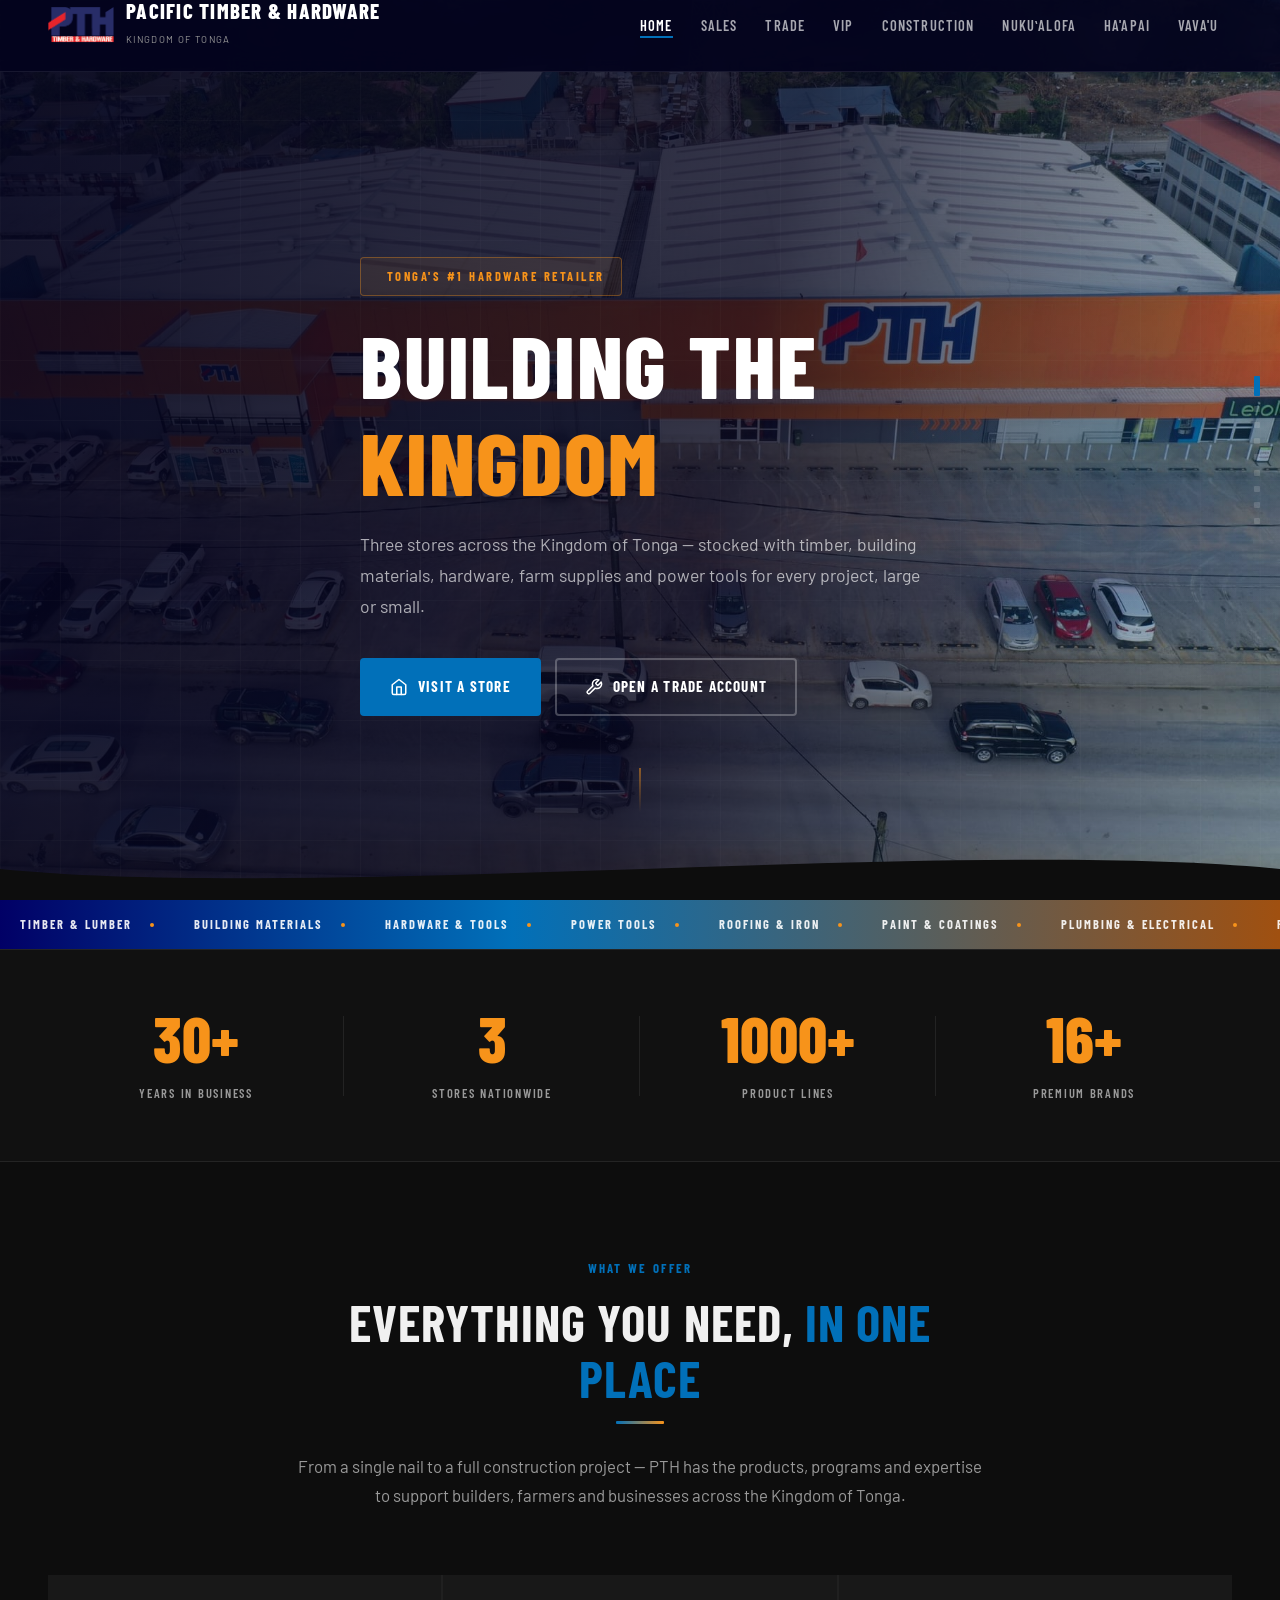
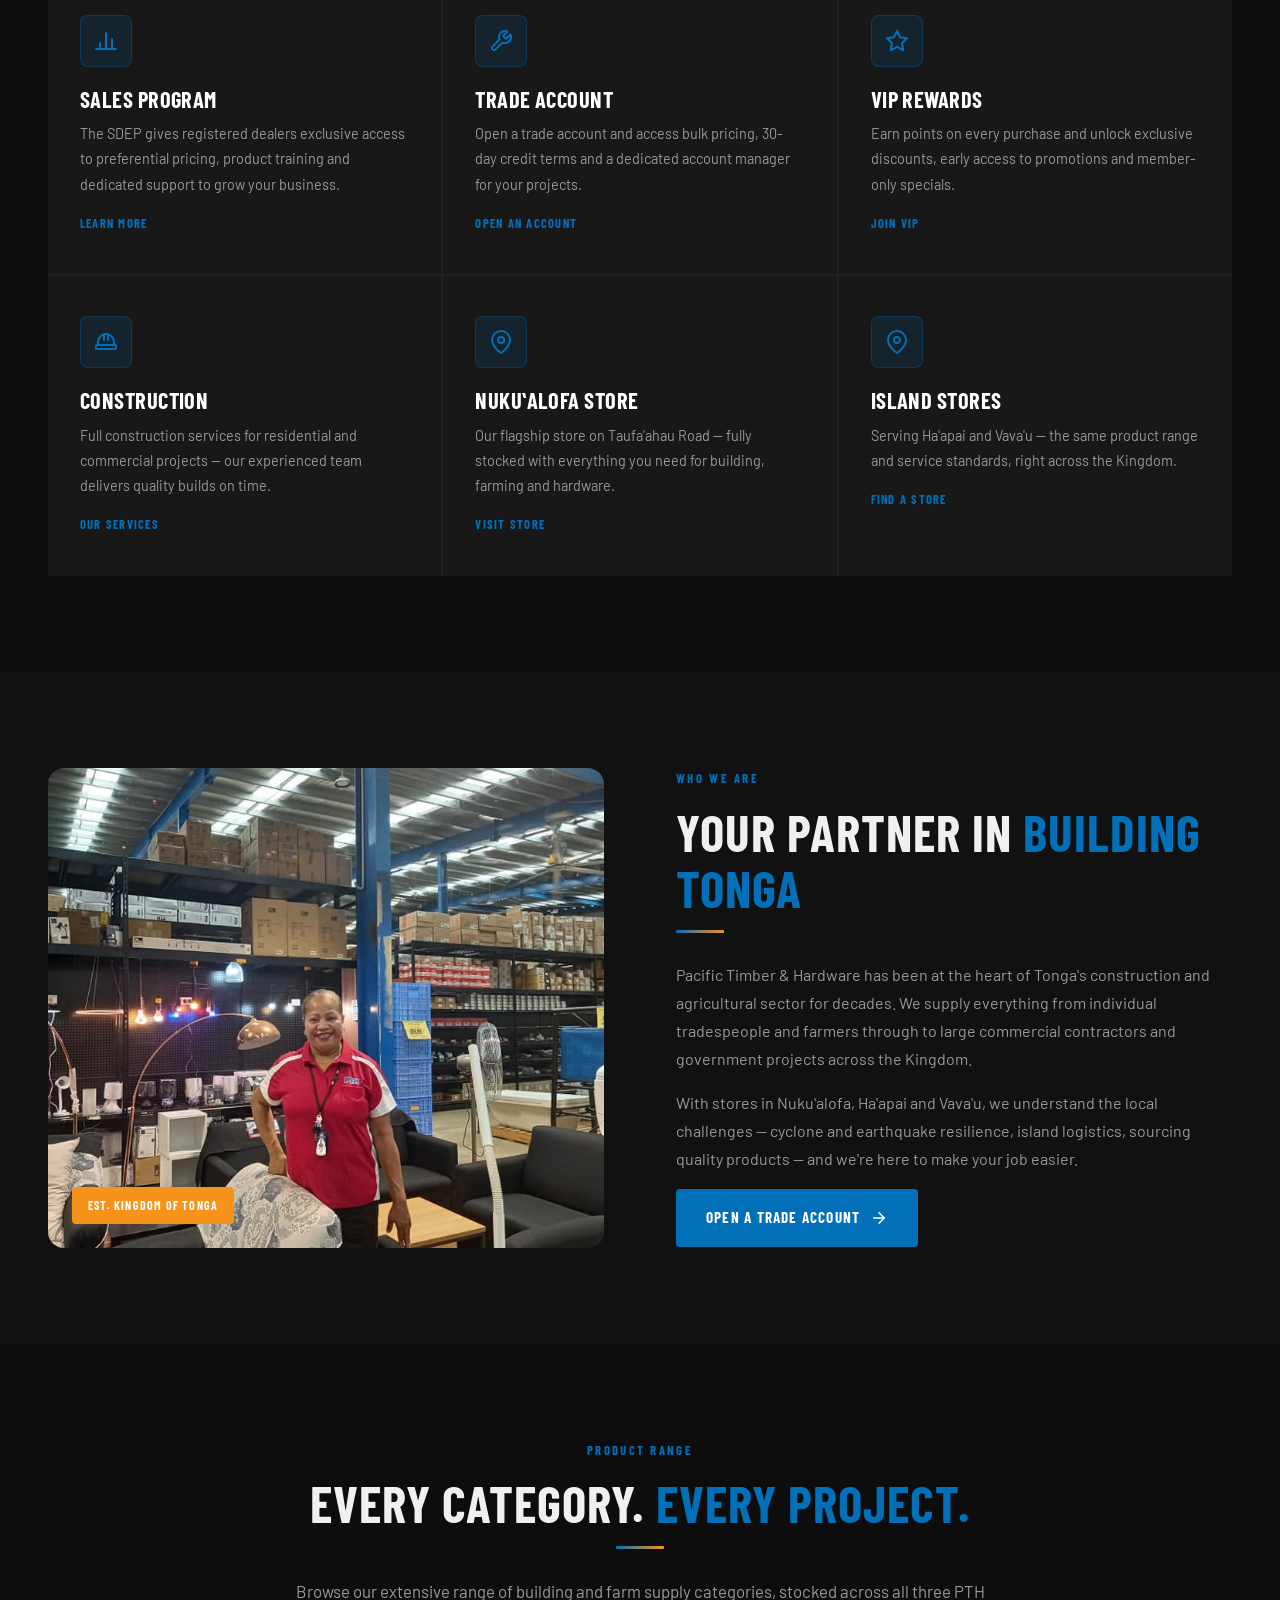
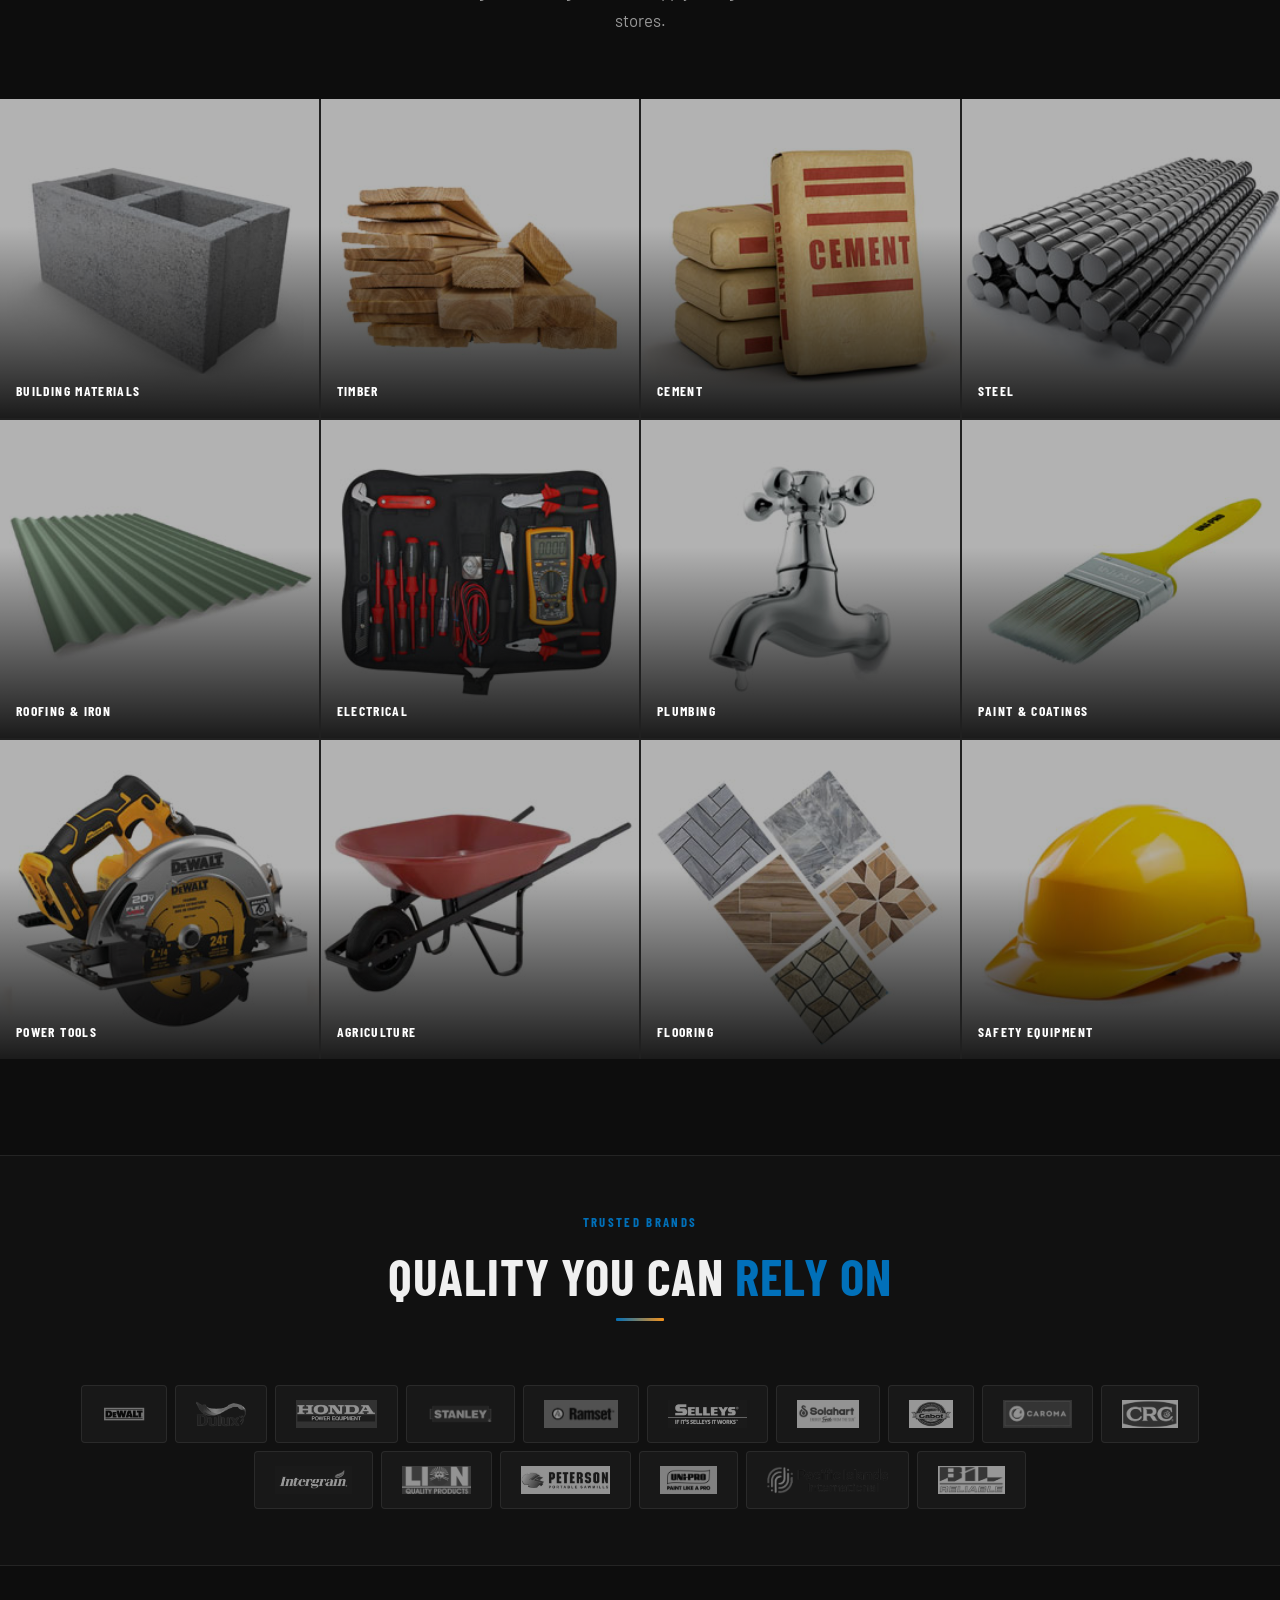
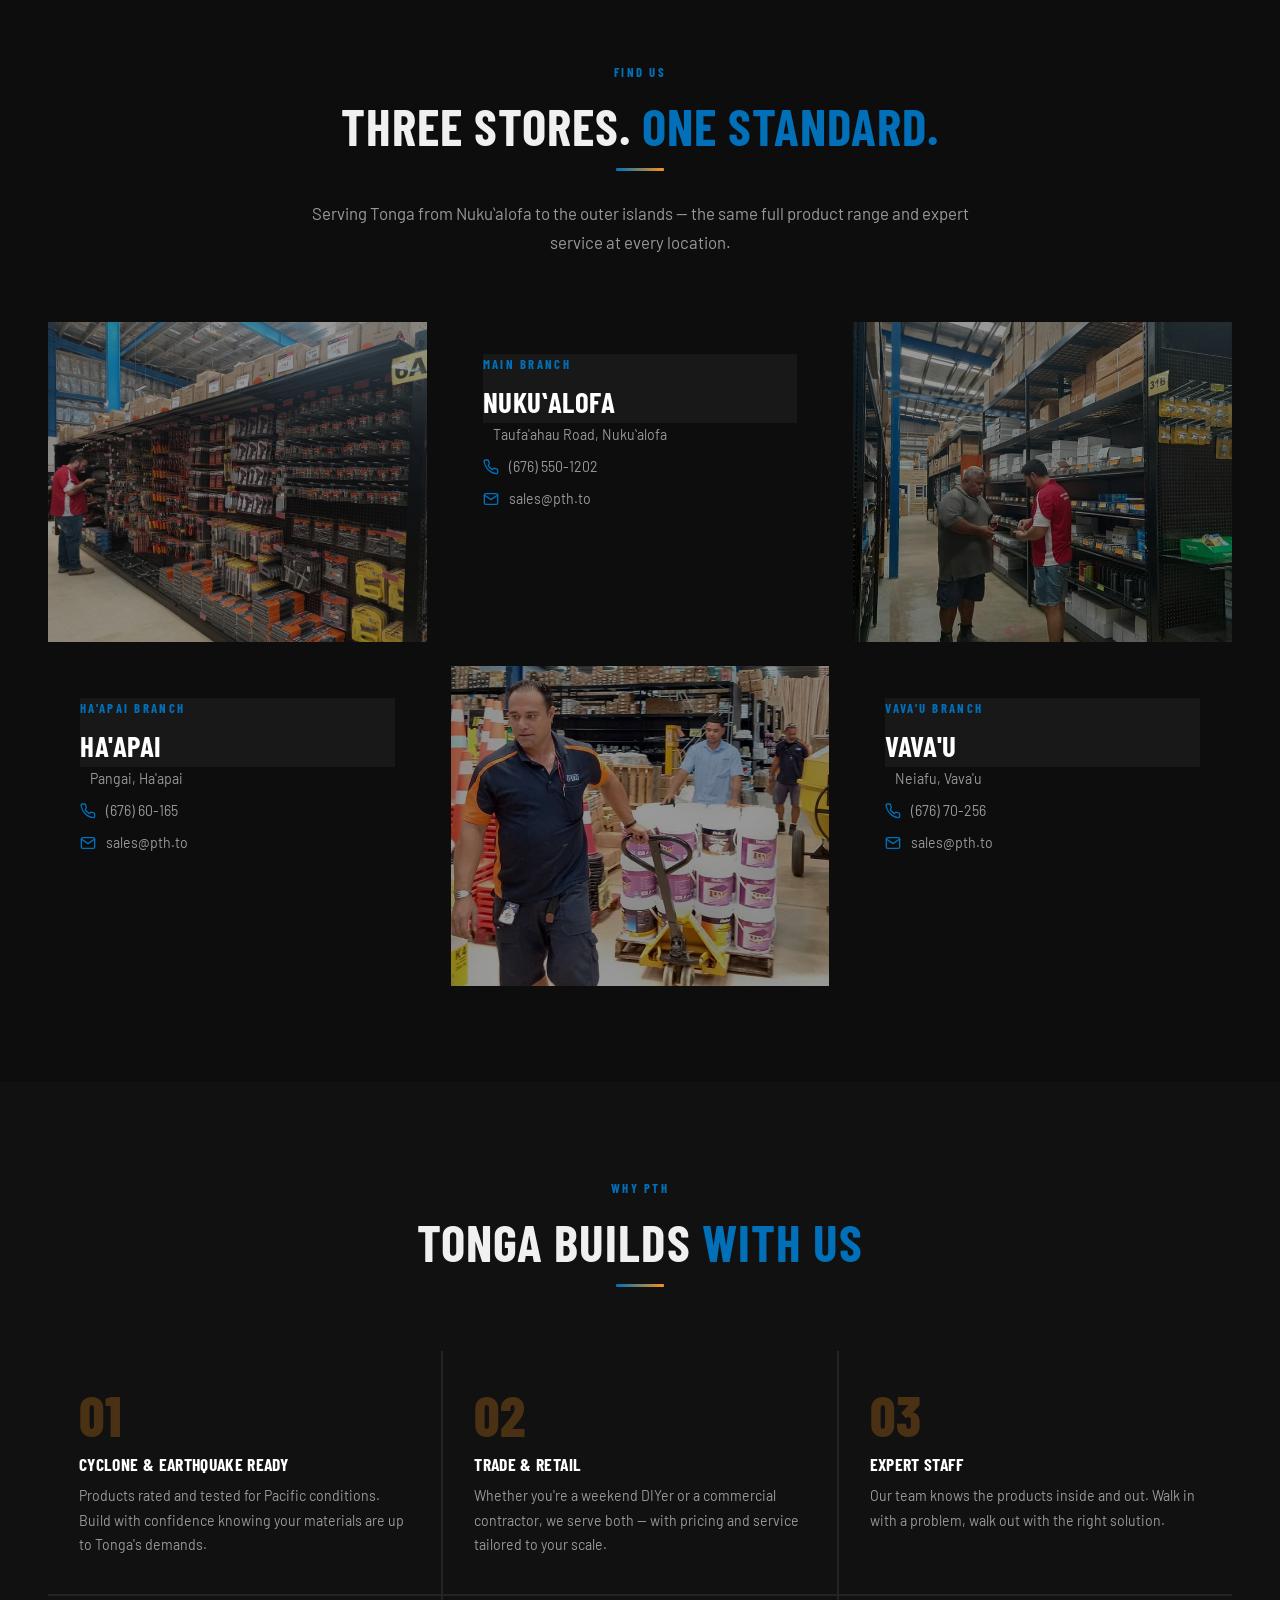
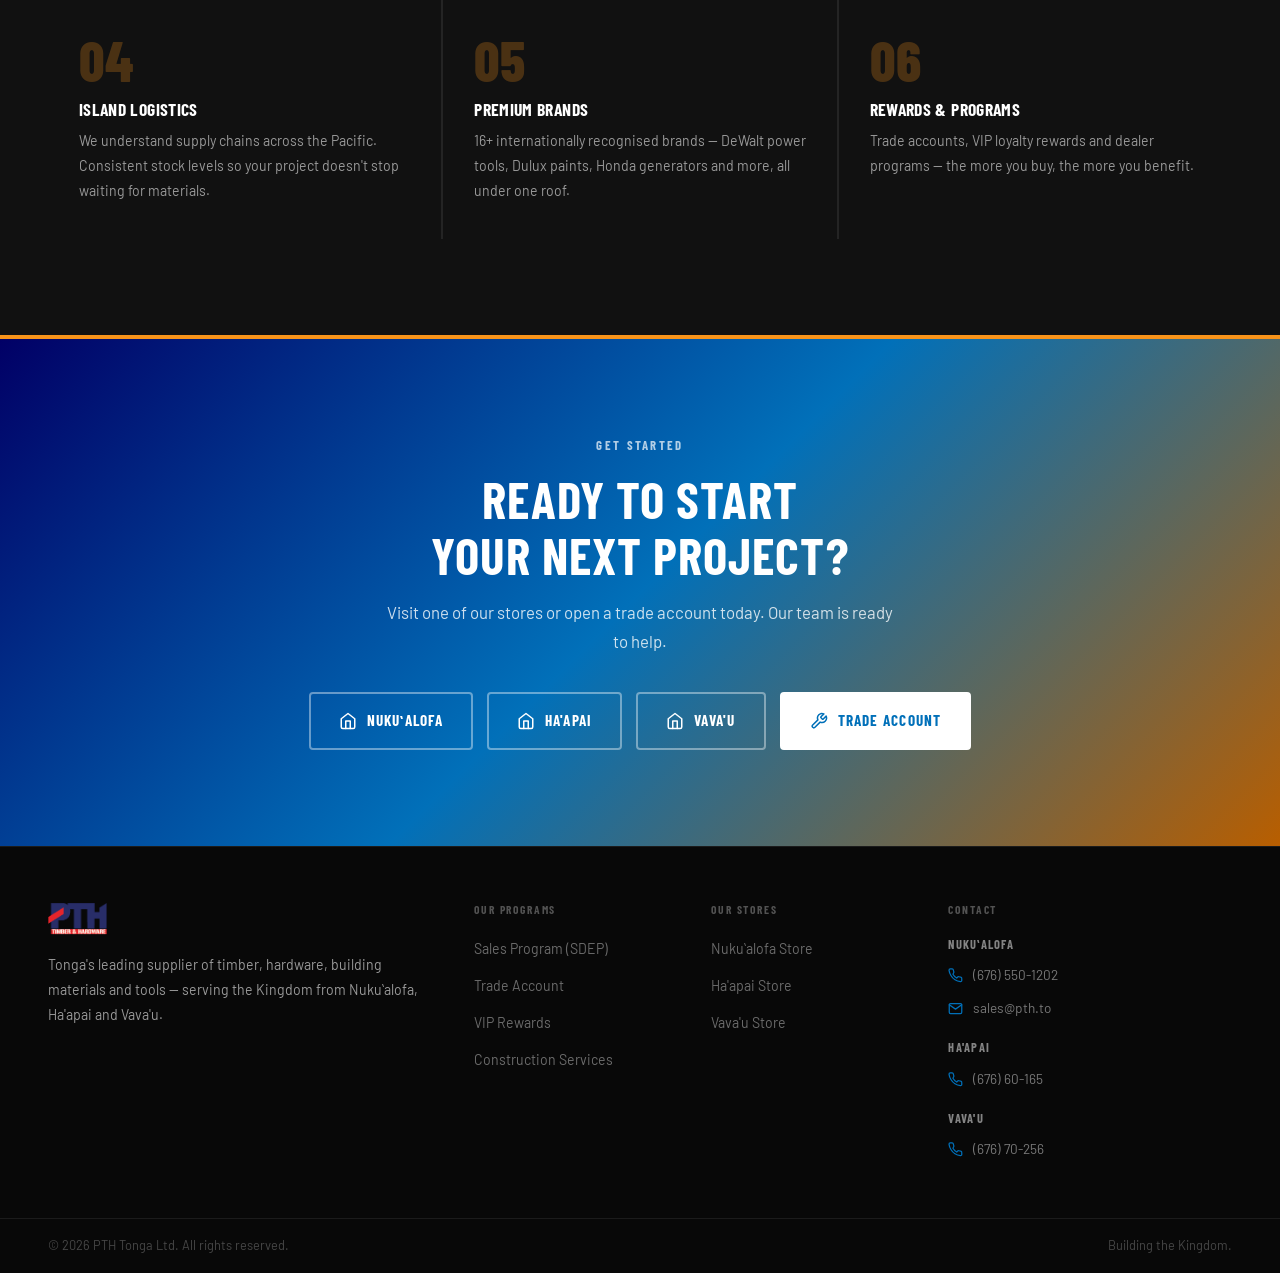
==== commit 9dac0405: "Update store map links — Vava'u exact coordinates, Ha'apai search pin Co-Authored-By: Claude Sonnet " ====
--- a/index.html
+++ b/index.html
@@ -284,7 +284,7 @@
         <div class="store-card-body">
           <span class="eyebrow">Ha'apai Branch</span>
           <h3>Ha'apai</h3>
-          <div class="store-card-detail"><span data-icon="map-pin" class="icon"></span><a href="https://maps.google.com/?q=Pangai+Haapai+Tonga" target="_blank" rel="noopener">Pangai, Ha'apai</a></div>
+          <div class="store-card-detail"><span data-icon="map-pin" class="icon"></span><a href="https://www.google.com/maps/search/Pacific+Timber+Hardware+Pangai+Ha'apai+Tonga" target="_blank" rel="noopener">Pangai, Ha'apai</a></div>
           <div class="store-card-detail"><span data-icon="phone" class="icon"></span><a href="tel:+67660165">(676) 60-165</a></div>
           <div class="store-card-detail"><span data-icon="mail" class="icon"></span><a href="mailto:sales@pth.to">sales@pth.to</a></div>
         </div>
@@ -294,7 +294,7 @@
         <div class="store-card-body">
           <span class="eyebrow">Vava'u Branch</span>
           <h3>Vava'u</h3>
-          <div class="store-card-detail"><span data-icon="map-pin" class="icon"></span><a href="https://maps.google.com/?q=Neiafu+Vavau+Tonga" target="_blank" rel="noopener">Neiafu, Vava'u</a></div>
+          <div class="store-card-detail"><span data-icon="map-pin" class="icon"></span><a href="https://www.google.com/maps?q=-18.6517420,-173.9836133" target="_blank" rel="noopener">Neiafu, Vava'u</a></div>
           <div class="store-card-detail"><span data-icon="phone" class="icon"></span><a href="tel:+67670256">(676) 70-256</a></div>
           <div class="store-card-detail"><span data-icon="mail" class="icon"></span><a href="mailto:sales@pth.to">sales@pth.to</a></div>
         </div>
--- a/css/style.css
+++ b/css/style.css
@@ -128,7 +128,7 @@
 .navbar.scrolled { background:rgba(4,4,30,0.98); border-bottom-color:var(--border-red); }
 .nav-inner { display:flex; align-items:center; justify-content:space-between; height:100%; }
 .nav-logo { display:flex; align-items:center; gap:12px; text-decoration:none; }
-.nav-logo-img { height:36px; width:auto; object-fit:contain; filter:brightness(0) invert(1); }
+.nav-logo-img { height:36px; width:auto; object-fit:contain; }
 .nav-logo-text strong { display:block; font-family:var(--font-display); font-size:1.3rem; font-weight:800; text-transform:uppercase; letter-spacing:0.06em; color:#fff; line-height:1.1; }
 .nav-logo-text span   { font-size:0.6rem; color:var(--text-mid); letter-spacing:0.14em; text-transform:uppercase; }
 .nav-menu { display:flex; align-items:center; gap:0; list-style:none; }
@@ -325,6 +325,7 @@
    ============================================ */
 .why-grid { display:grid; grid-template-columns:repeat(3,1fr); gap:2px; background:var(--border); }
 .why-card { background:var(--bg-section); padding:36px 28px; border-left:3px solid transparent; transition:var(--transition); }
+.why-card:last-child:nth-child(3n+1) { grid-column:1 / -1; }
 .why-card:hover { background:var(--bg-elevated); border-left-color:var(--accent); }
 .why-card-num { font-family:var(--font-display); font-size:3.5rem; font-weight:800; color:rgba(247,147,26,0.25); line-height:1; margin-bottom:12px; }
 .why-card h4 { font-size:1.1rem; margin-bottom:10px; color:#fff; }
@@ -386,7 +387,7 @@
 .footer-top { padding:56px 0 48px; }
 .footer-grid { display:grid; grid-template-columns:2fr 1fr 1fr 1.5fr; gap:48px; }
 .footer-brand p { font-size:0.88rem; line-height:1.75; margin-bottom:16px; }
-.footer-logo { height:32px; width:auto; filter:brightness(0) invert(0.8); margin-bottom:18px; }
+.footer-logo { height:32px; width:auto; margin-bottom:18px; }
 .footer h5 { font-family:var(--font-display); font-size:0.72rem; font-weight:700; letter-spacing:0.16em; text-transform:uppercase; color:rgba(255,255,255,0.3); margin-bottom:18px; }
 .footer-links { list-style:none; display:flex; flex-direction:column; gap:10px; }
 .footer-links a { font-size:0.88rem; color:rgba(255,255,255,0.4); transition:var(--transition-fast); }
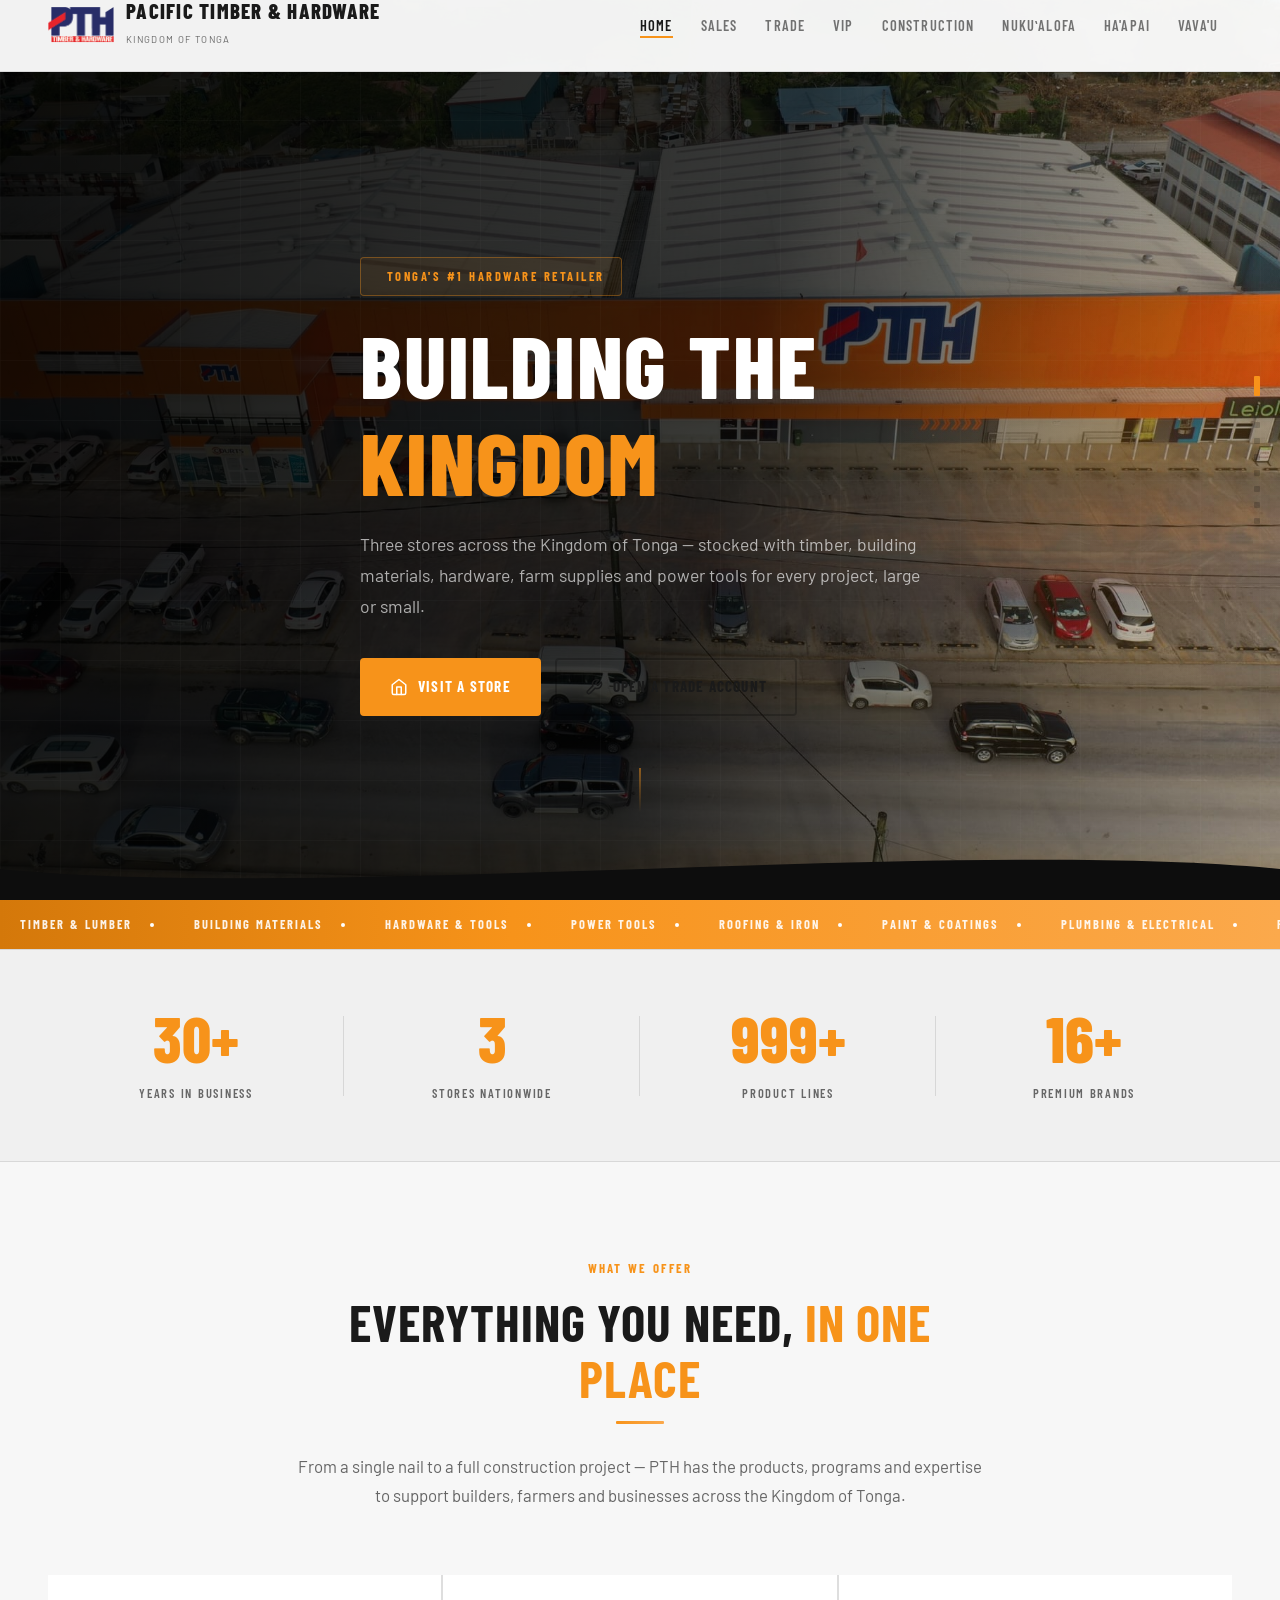
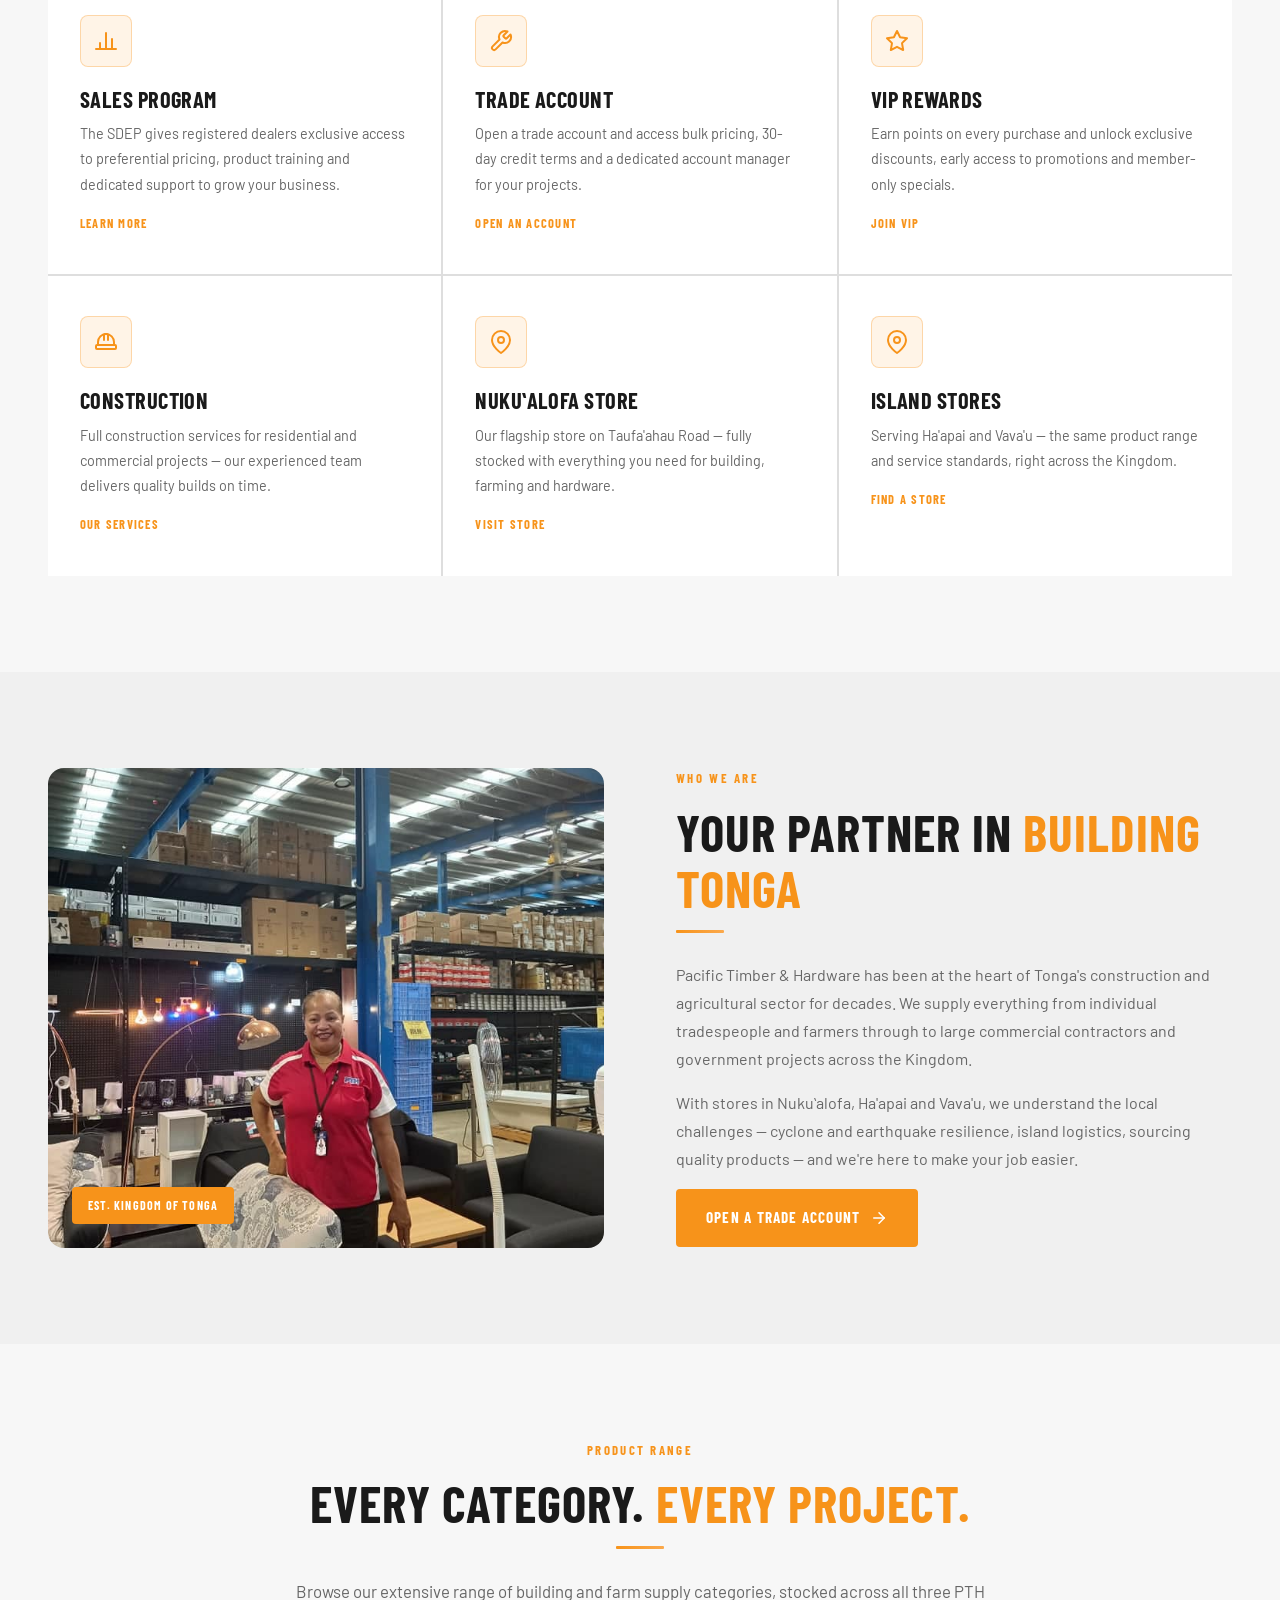
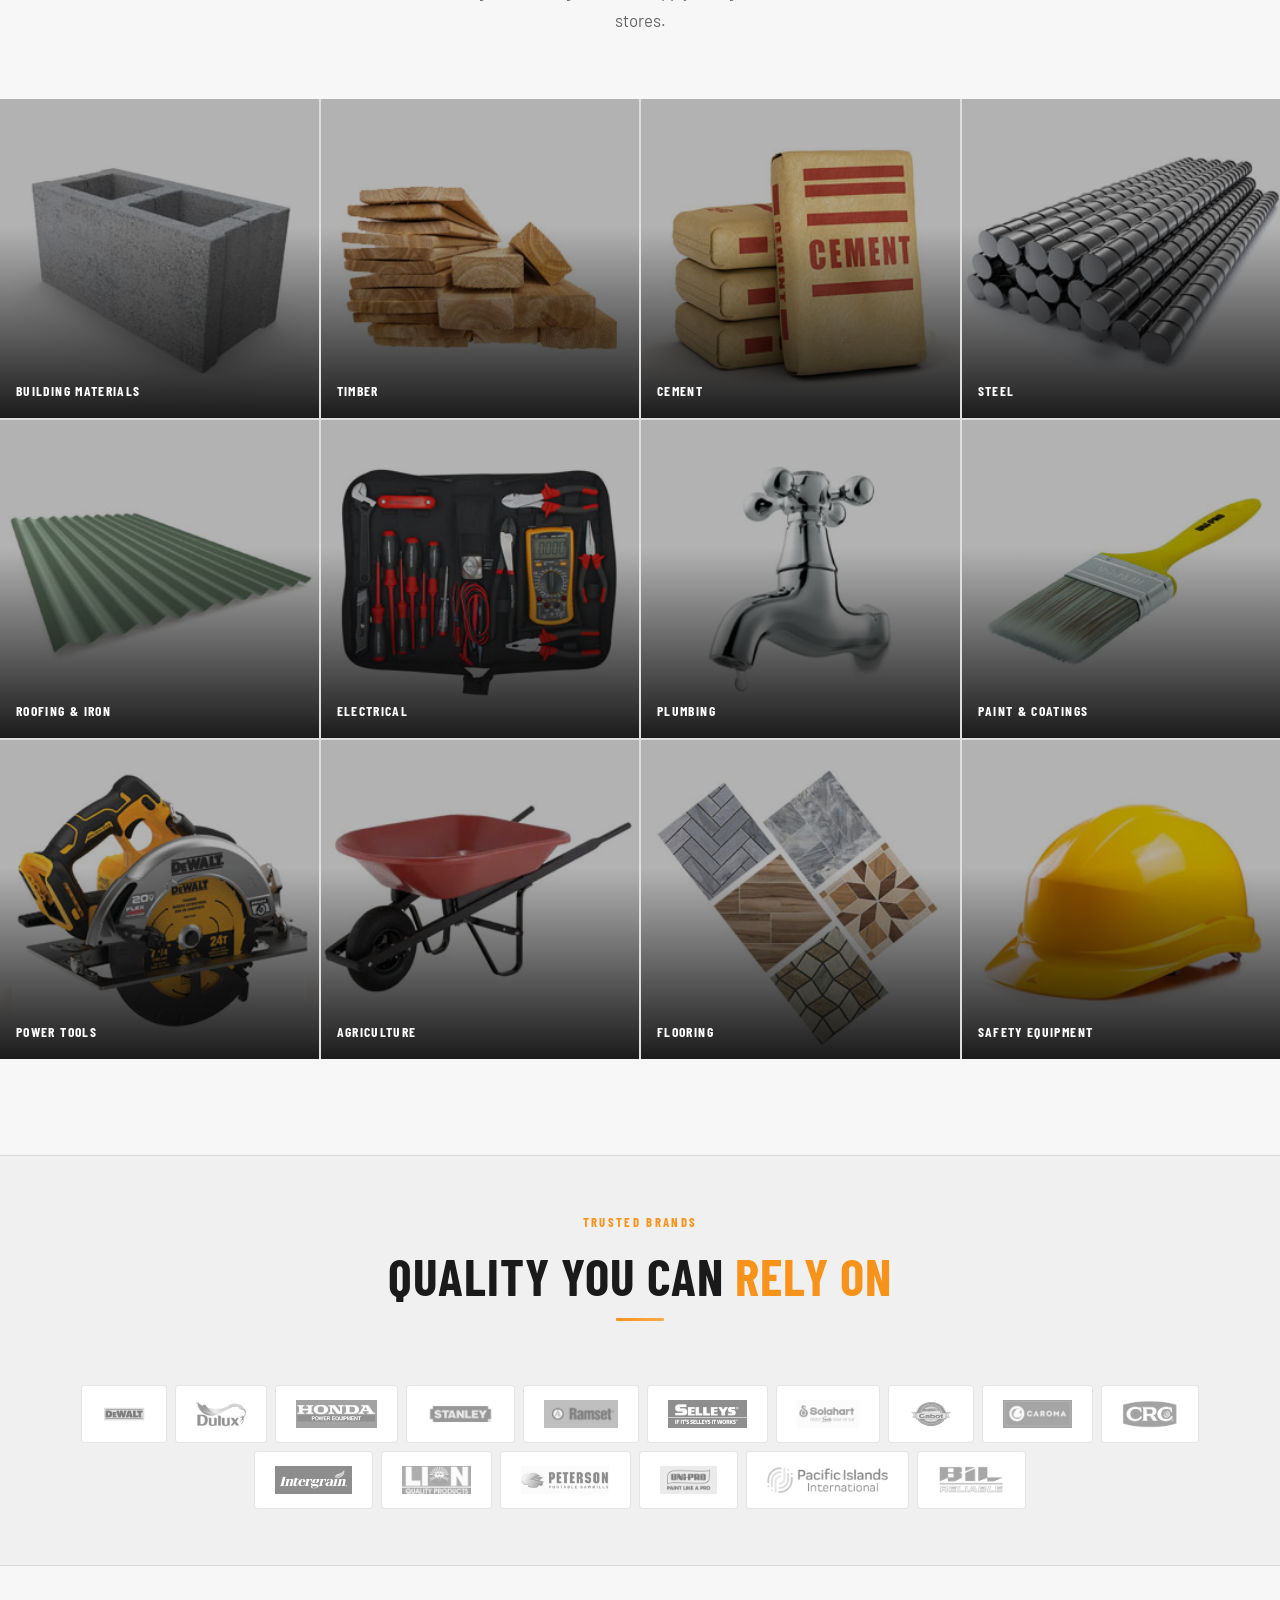
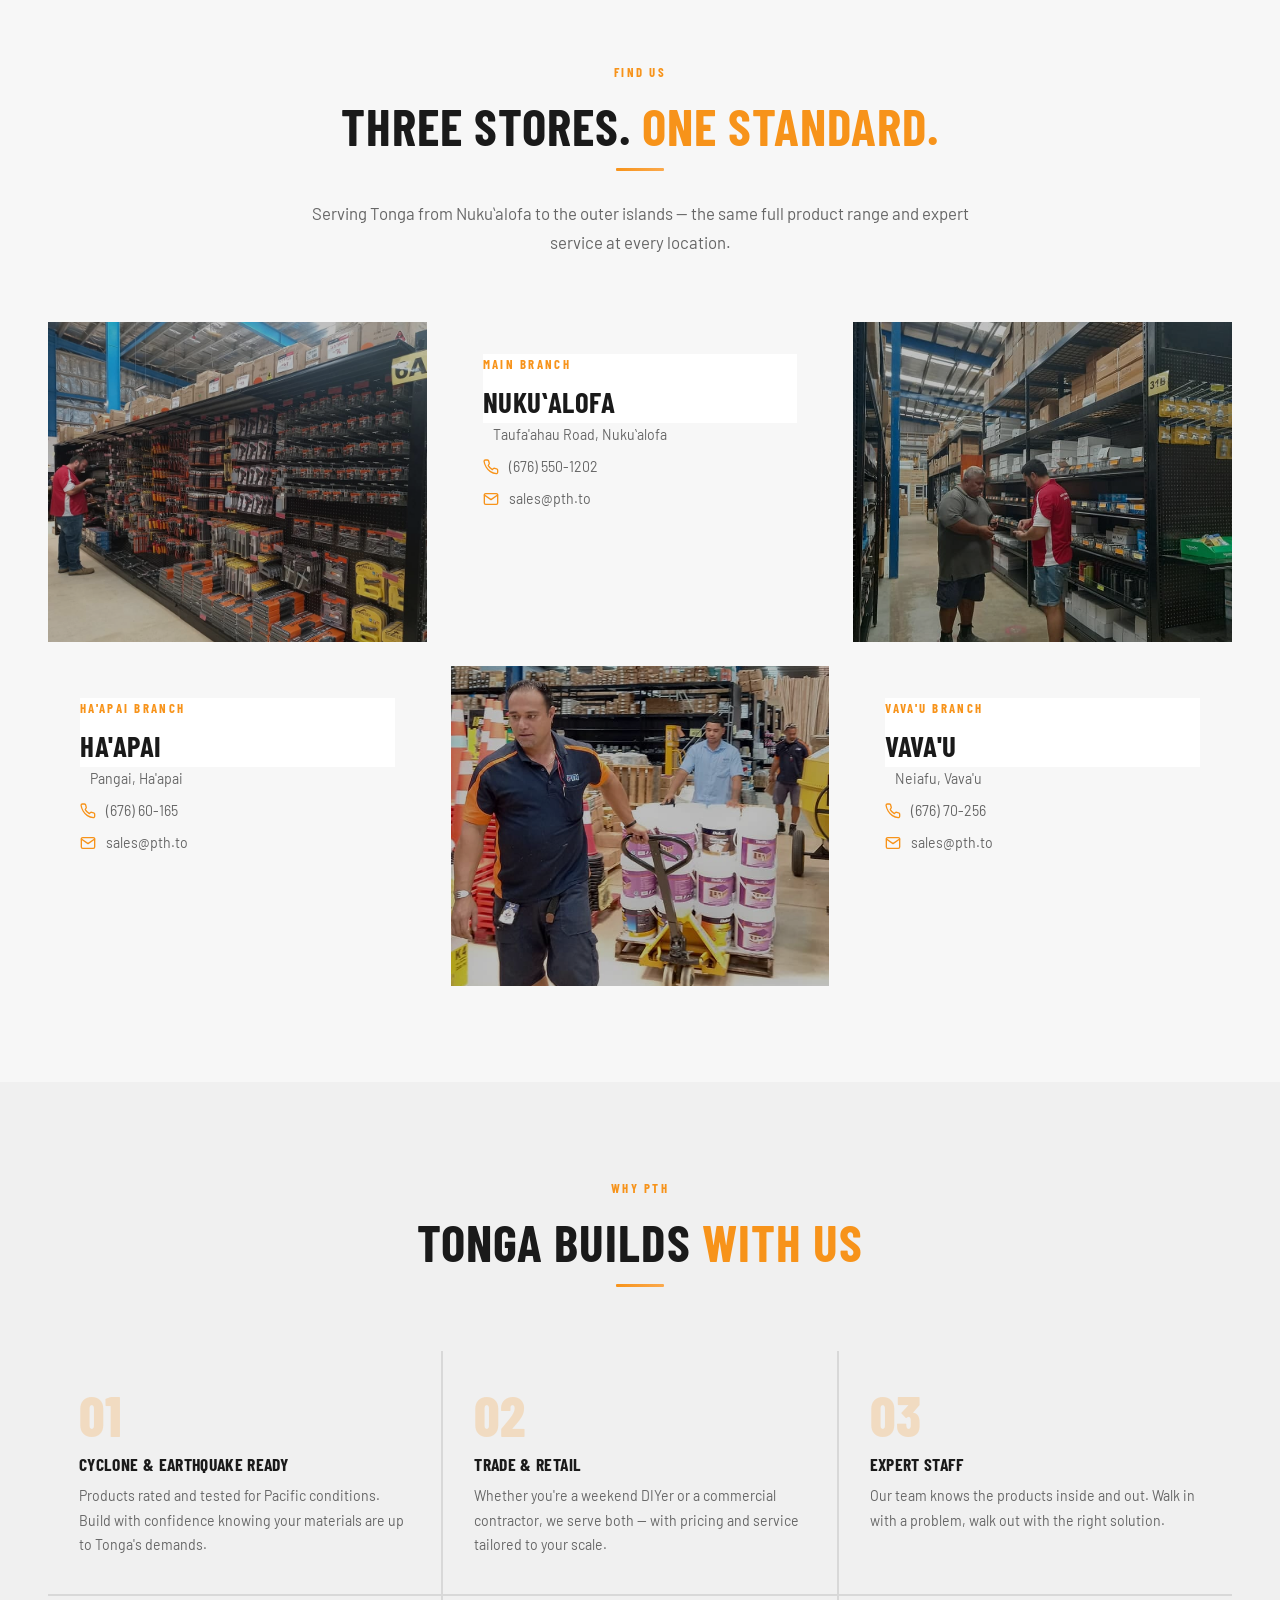
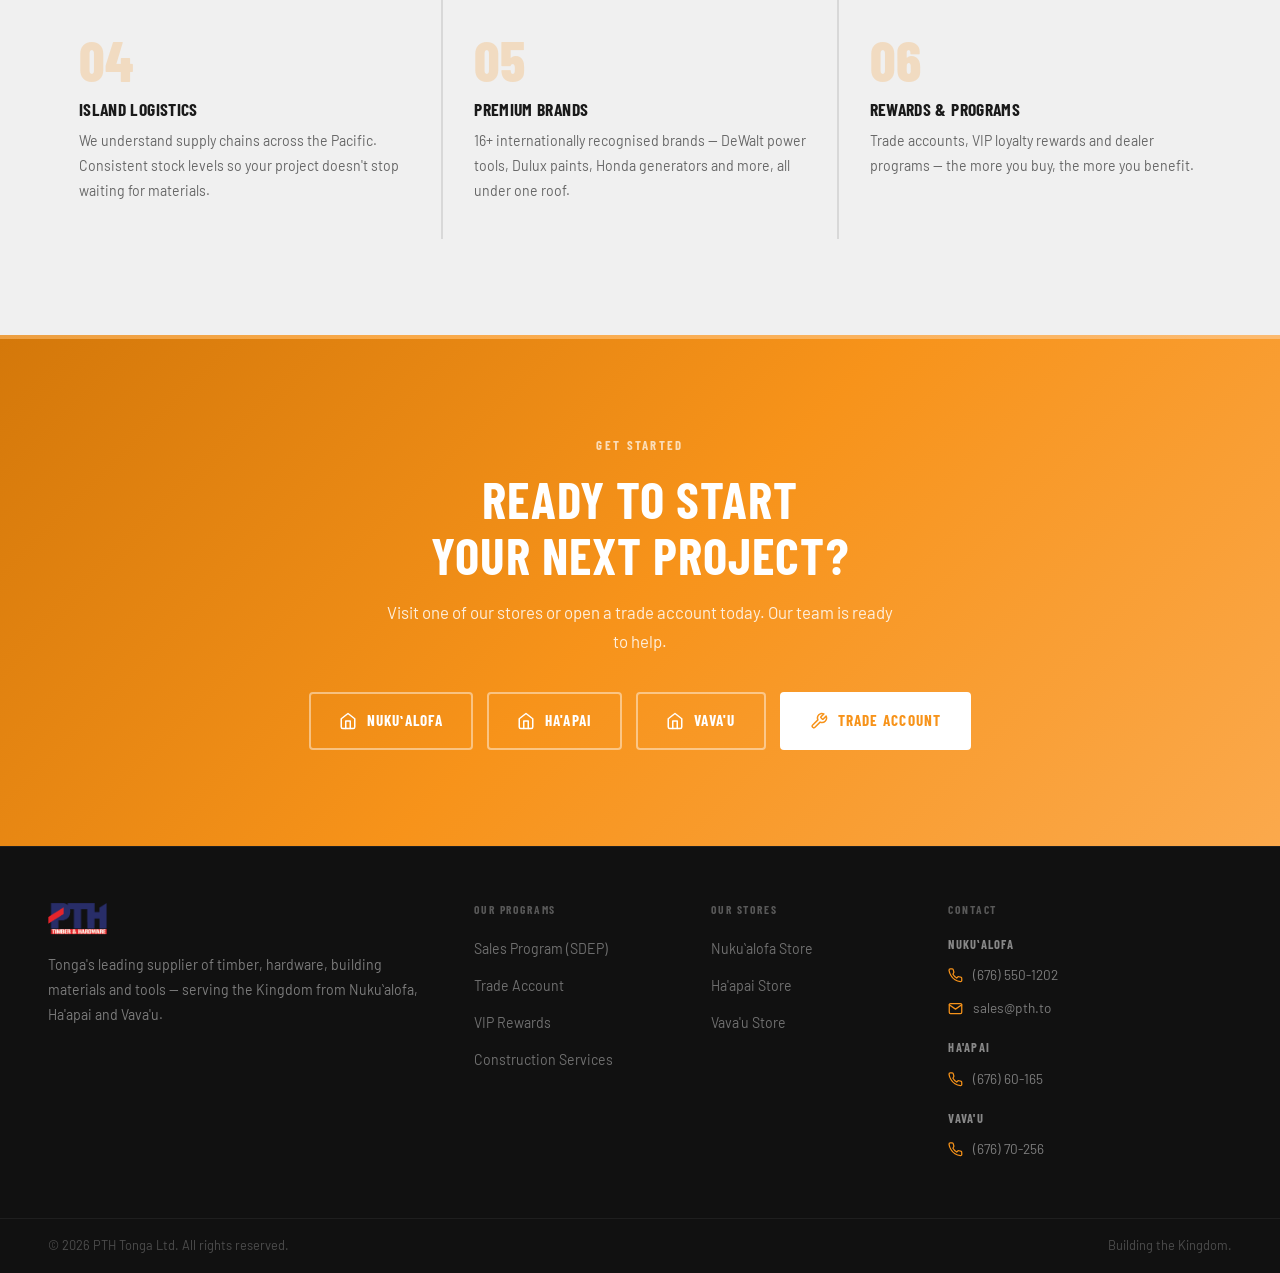
==== commit 3f53bb17: "Convert PTH to light theme with orange-only brand colour - Full CSS rewrite: white/light grey backgr" ====
--- a/index.html
+++ b/index.html
@@ -18,7 +18,7 @@
       #navMenu{
         position:fixed!important;top:0!important;left:0!important;right:0!important;bottom:0!important;
         width:100vw!important;height:100vh!important;min-height:100vh!important;
-        background:#04041e!important;backdrop-filter:none!important;-webkit-backdrop-filter:none!important;
+        background:#ffffff!important;backdrop-filter:none!important;-webkit-backdrop-filter:none!important;
         flex-direction:column!important;align-items:center!important;justify-content:flex-start!important;
         padding:96px 28px 40px!important;gap:4px!important;z-index:9999!important;
         opacity:0!important;transform:translateX(100%)!important;pointer-events:none!important;
--- a/css/style.css
+++ b/css/style.css
@@ -1,31 +1,31 @@
 /* ============================================
-   TRADE & FARM — Premium Dark Theme
+   PTH — Premium Light Theme
    ============================================ */
 
 :root {
-  --primary:         #0170b9;
-  --primary-dark:    #010066;
-  --primary-light:   #2590d4;
-  --primary-glow:    rgba(1,112,185,0.30);
+  --primary:         #f7931a;
+  --primary-dark:    #d4780a;
+  --primary-light:   #fba94c;
+  --primary-glow:    rgba(247,147,26,0.25);
   --accent:          #f7931a;
-  --accent-glow:     rgba(247,147,26,0.25);
-
-  --text-dark:       #f0f0f0;
-  --text-mid:        #999;
-  --text-light:      #555;
-
-  --bg-body:         #0d0d0d;
-  --bg-card:         #181818;
-  --bg-section:      #111111;
-  --bg-elevated:     #1e1e1e;
-  --border:          rgba(255,255,255,0.08);
-  --border-red:      rgba(1,112,185,0.3);
-
-  --shadow-xs:       0 1px 4px rgba(0,0,0,0.5);
-  --shadow-sm:       0 2px 12px rgba(0,0,0,0.5);
-  --shadow:          0 8px 32px rgba(0,0,0,0.6);
-  --shadow-lg:       0 20px 60px rgba(0,0,0,0.7);
-  --shadow-red:      0 8px 32px rgba(1,112,185,0.25);
+  --accent-glow:     rgba(247,147,26,0.20);
+
+  --text-dark:       #1a1a1a;
+  --text-mid:        #666;
+  --text-light:      #999;
+
+  --bg-body:         #f7f7f7;
+  --bg-card:         #ffffff;
+  --bg-section:      #f0f0f0;
+  --bg-elevated:     #e8e8e8;
+  --border:          rgba(0,0,0,0.10);
+  --border-red:      rgba(247,147,26,0.30);
+
+  --shadow-xs:       0 1px 4px rgba(0,0,0,0.08);
+  --shadow-sm:       0 2px 12px rgba(0,0,0,0.10);
+  --shadow:          0 8px 32px rgba(0,0,0,0.12);
+  --shadow-lg:       0 20px 60px rgba(0,0,0,0.18);
+  --shadow-red:      0 8px 32px rgba(247,147,26,0.25);
 
   --radius-sm:       4px;
   --radius:          8px;
@@ -62,8 +62,8 @@
 .section-alt { background:var(--bg-section); }
 .container { max-width:var(--max-width); margin:0 auto; padding:0 28px; }
 .eyebrow { font-family:var(--font-display); font-size:0.8rem; font-weight:700; letter-spacing:0.18em; text-transform:uppercase; color:var(--primary); display:block; margin-bottom:14px; }
-.divider { width:48px; height:3px; background:linear-gradient(to right,var(--primary),var(--accent)); margin:14px auto 28px; border-radius:1px; }
-.divider-left { width:48px; height:3px; background:linear-gradient(to right,var(--primary),var(--accent)); margin:14px 0 28px; border-radius:1px; }
+.divider { width:48px; height:3px; background:linear-gradient(to right,var(--primary),var(--primary-light)); margin:14px auto 28px; border-radius:1px; }
+.divider-left { width:48px; height:3px; background:linear-gradient(to right,var(--primary),var(--primary-light)); margin:14px 0 28px; border-radius:1px; }
 .section-header { text-align:center; max-width:700px; margin:0 auto 64px; }
 .section-header p { font-size:1.05rem; }
 
@@ -79,8 +79,8 @@
 .split-img-badge { position:absolute; bottom:24px; left:24px; background:var(--accent); color:#fff; font-family:var(--font-display); font-size:0.75rem; font-weight:700; letter-spacing:0.1em; text-transform:uppercase; padding:8px 16px; border-radius:var(--radius-sm); }
 .split-text h2 { margin-bottom:10px; }
 
-.breadcrumb { display:flex; align-items:center; gap:8px; font-size:0.82rem; color:rgba(255,255,255,0.4); margin-bottom:16px; }
-.breadcrumb a { color:rgba(255,255,255,0.4); }
+.breadcrumb { display:flex; align-items:center; gap:8px; font-size:0.82rem; color:rgba(255,255,255,0.45); margin-bottom:16px; }
+.breadcrumb a { color:rgba(255,255,255,0.45); }
 .breadcrumb a:hover { color:#fff; }
 .breadcrumb-sep { opacity:0.3; }
 
@@ -89,7 +89,7 @@
    ============================================ */
 .scroll-progress {
   position:fixed; top:0; left:0; height:3px; z-index:10001;
-  background:linear-gradient(to right,var(--primary),var(--accent)); width:0%; pointer-events:none;
+  background:linear-gradient(to right,var(--primary),var(--primary-light)); width:0%; pointer-events:none;
   transition:width 0.1s linear;
 }
 
@@ -98,7 +98,7 @@
    ============================================ */
 .preloader {
   position:fixed; inset:0; z-index:10000;
-  background:#0a0a0a; display:flex; flex-direction:column;
+  background:#ffffff; display:flex; flex-direction:column;
   align-items:center; justify-content:center; gap:28px;
   transition:opacity 0.5s ease, visibility 0.5s ease;
 }
@@ -111,9 +111,9 @@
   animation:preloaderPulse 1.2s ease-in-out infinite alternate;
 }
 @keyframes preloaderPulse { to { box-shadow:0 0 40px var(--primary-glow); transform:scale(1.05); } }
-.preloader-text strong { display:block; font-family:var(--font-display); font-size:1.6rem; font-weight:800; text-transform:uppercase; letter-spacing:0.06em; color:#fff; }
+.preloader-text strong { display:block; font-family:var(--font-display); font-size:1.6rem; font-weight:800; text-transform:uppercase; letter-spacing:0.06em; color:var(--text-dark); }
 .preloader-text span   { font-size:0.7rem; color:var(--text-mid); letter-spacing:0.14em; text-transform:uppercase; }
-.preloader-track { width:180px; height:2px; background:rgba(255,255,255,0.08); border-radius:2px; overflow:hidden; }
+.preloader-track { width:180px; height:2px; background:rgba(0,0,0,0.10); border-radius:2px; overflow:hidden; }
 .preloader-fill { height:100%; background:var(--primary); animation:preloaderFill 1.4s ease-in-out forwards; }
 @keyframes preloaderFill { from{width:0%} to{width:100%} }
 
@@ -122,32 +122,33 @@
    ============================================ */
 .navbar {
   position:fixed; top:0; left:0; right:0; height:var(--nav-height);
-  background:rgba(4,4,30,0.92); backdrop-filter:blur(20px); -webkit-backdrop-filter:blur(20px);
+  background:rgba(255,255,255,0.95); backdrop-filter:blur(20px); -webkit-backdrop-filter:blur(20px);
   border-bottom:1px solid var(--border); z-index:1000; transition:var(--transition);
-}
-.navbar.scrolled { background:rgba(4,4,30,0.98); border-bottom-color:var(--border-red); }
+  box-shadow:var(--shadow-xs);
+}
+.navbar.scrolled { background:rgba(255,255,255,0.99); border-bottom-color:var(--border-red); }
 .nav-inner { display:flex; align-items:center; justify-content:space-between; height:100%; }
 .nav-logo { display:flex; align-items:center; gap:12px; text-decoration:none; }
 .nav-logo-img { height:36px; width:auto; object-fit:contain; }
-.nav-logo-text strong { display:block; font-family:var(--font-display); font-size:1.3rem; font-weight:800; text-transform:uppercase; letter-spacing:0.06em; color:#fff; line-height:1.1; }
+.nav-logo-text strong { display:block; font-family:var(--font-display); font-size:1.3rem; font-weight:800; text-transform:uppercase; letter-spacing:0.06em; color:var(--text-dark); line-height:1.1; }
 .nav-logo-text span   { font-size:0.6rem; color:var(--text-mid); letter-spacing:0.14em; text-transform:uppercase; }
 .nav-menu { display:flex; align-items:center; gap:0; list-style:none; }
-.nav-menu a { padding:8px 14px; font-family:var(--font-display); font-size:0.9rem; font-weight:600; letter-spacing:0.08em; text-transform:uppercase; color:rgba(255,255,255,0.65); text-decoration:none; transition:var(--transition-fast); position:relative; }
+.nav-menu a { padding:8px 14px; font-family:var(--font-display); font-size:0.9rem; font-weight:600; letter-spacing:0.08em; text-transform:uppercase; color:rgba(26,26,26,0.60); text-decoration:none; transition:var(--transition-fast); position:relative; }
 .nav-menu a::after { content:''; position:absolute; bottom:4px; left:14px; right:14px; height:2px; background:var(--primary); transform:scaleX(0); transition:transform 0.22s ease; }
-.nav-menu a:hover, .nav-menu a.active { color:#fff; }
+.nav-menu a:hover, .nav-menu a.active { color:var(--text-dark); }
 .nav-menu a:hover::after, .nav-menu a.active::after { transform:scaleX(1); }
 .nav-cta { background:var(--primary) !important; color:#fff !important; border-radius:var(--radius-sm) !important; padding:8px 20px !important; }
 .nav-cta::after { display:none !important; }
-.nav-cta:hover { background:var(--primary-dark) !important; }
-.nav-toggle { display:none; background:none; border:1px solid var(--border); cursor:pointer; color:#fff; width:42px; height:42px; align-items:center; justify-content:center; border-radius:var(--radius-sm); }
-.nav-toggle:hover { border-color:var(--primary); background:rgba(1,112,185,0.1); }
+.nav-cta:hover { background:var(--primary-dark) !important; color:#fff !important; }
+.nav-toggle { display:none; background:none; border:1px solid var(--border); cursor:pointer; color:var(--text-dark); width:42px; height:42px; align-items:center; justify-content:center; border-radius:var(--radius-sm); }
+.nav-toggle:hover { border-color:var(--primary); background:rgba(247,147,26,0.08); }
 
 /* Mobile nav */
 @media(max-width:960px) {
   .nav-menu {
     display:flex; position:fixed; top:0; left:0; right:0; bottom:0;
     width:100vw; height:100vh; min-height:100vh;
-    background:#0a0a0a; backdrop-filter:none; -webkit-backdrop-filter:none;
+    background:#ffffff; backdrop-filter:none; -webkit-backdrop-filter:none;
     flex-direction:column; align-items:center; justify-content:flex-start;
     gap:4px; padding:96px 28px 40px; overflow-y:auto; z-index:9999;
     opacity:0; transform:translateX(100%); pointer-events:none;
@@ -155,10 +156,10 @@
   }
   .nav-menu.open { opacity:1; transform:translateX(0); pointer-events:all; }
   .nav-menu li { width:100%; }
-  .nav-menu a { font-size:1.4rem; padding:14px 24px; width:100%; text-align:center; display:block; border-radius:var(--radius-sm); color:rgba(255,255,255,0.7); }
+  .nav-menu a { font-size:1.4rem; padding:14px 24px; width:100%; text-align:center; display:block; border-radius:var(--radius-sm); color:rgba(26,26,26,0.65); }
   .nav-menu a::after { display:none; }
-  .nav-menu a:hover, .nav-menu a.active { color:#fff; background:rgba(1,112,185,0.12); }
-  .nav-cta { background:var(--primary) !important; margin-top:12px !important; }
+  .nav-menu a:hover, .nav-menu a.active { color:var(--text-dark); background:rgba(247,147,26,0.10); }
+  .nav-cta { background:var(--primary) !important; color:#fff !important; margin-top:12px !important; }
   .nav-toggle { display:flex; z-index:10000; position:relative; }
 }
 
@@ -167,12 +168,12 @@
    ============================================ */
 .hero {
   position:relative; min-height:100vh; display:flex; align-items:center;
-  overflow:hidden; background:#0a0a0a;
+  overflow:hidden; background:#111111;
   padding:calc(var(--nav-height) + 80px) 0 80px;
 }
 .hero-photo {
   position:absolute; inset:0; z-index:0;
-  background-color:#0a0a0a;
+  background-color:#111111;
   background-size:cover;
   background-position:center center;
   background-repeat:no-repeat;
@@ -181,7 +182,7 @@
 @keyframes kenBurns { 0%{transform:scale(1) translateX(0)} 100%{transform:scale(1.1) translateX(-15px)} }
 .hero-overlay {
   position:absolute; inset:0; z-index:1;
-  background:linear-gradient(105deg,rgba(4,4,30,0.93) 0%,rgba(4,4,30,0.78) 55%,rgba(1,112,185,0.15) 100%);
+  background:linear-gradient(105deg,rgba(0,0,0,0.92) 0%,rgba(0,0,0,0.75) 55%,rgba(247,147,26,0.12) 100%);
 }
 .hero-grid {
   position:absolute; inset:0; z-index:2; pointer-events:none; opacity:0.04;
@@ -191,7 +192,7 @@
 .hero-accent {
   position:absolute; right:-100px; top:50%; transform:translateY(-50%);
   width:500px; height:500px; border-radius:50%;
-  background:radial-gradient(circle,rgba(1,112,185,0.15),transparent 70%);
+  background:radial-gradient(circle,rgba(247,147,26,0.15),transparent 70%);
   z-index:2; pointer-events:none;
 }
 .hero-content { position:relative; z-index:5; max-width:760px; }
@@ -213,28 +214,28 @@
 /* Page hero (subpages) */
 .page-hero {
   position:relative; padding:calc(var(--nav-height) + 56px) 0 56px;
-  background:#0a0a0a; border-bottom:1px solid var(--border); overflow:hidden;
+  background:#1a1a1a; border-bottom:1px solid var(--border); overflow:hidden;
 }
 .page-hero-bg {
   position:absolute; inset:0; z-index:0;
   background-image:linear-gradient(rgba(255,255,255,0.03) 1px,transparent 1px),linear-gradient(90deg,rgba(255,255,255,0.03) 1px,transparent 1px);
   background-size:60px 60px;
 }
-.page-hero-overlay { position:absolute; inset:0; z-index:1; background:linear-gradient(105deg,rgba(4,4,30,0.0) 0%,rgba(1,112,185,0.06) 100%); }
+.page-hero-overlay { position:absolute; inset:0; z-index:1; background:linear-gradient(105deg,rgba(0,0,0,0.0) 0%,rgba(247,147,26,0.06) 100%); }
 .page-hero-accent { position:absolute; right:0; top:0; bottom:0; width:4px; background:var(--primary); z-index:3; }
 .page-hero .container { position:relative; z-index:2; }
 .page-hero h1 { color:#fff; margin-bottom:10px; }
 .page-hero h1 span { color:var(--accent); }
-.page-hero p { color:var(--text-mid); font-size:1.05rem; max-width:600px; }
+.page-hero p { color:rgba(255,255,255,0.65); font-size:1.05rem; max-width:600px; }
 
 /* ============================================
    MARQUEE
    ============================================ */
-.marquee-section { background:linear-gradient(to right,var(--primary-dark),var(--primary) 40%,#a05010); padding:14px 0; overflow:hidden; }
+.marquee-section { background:linear-gradient(to right,var(--primary-dark),var(--primary) 40%,#fba94c); padding:14px 0; overflow:hidden; }
 .marquee-track { display:flex; white-space:nowrap; animation:marquee 35s linear infinite; }
 .marquee-track:hover { animation-play-state:paused; }
 .marquee-item { display:inline-flex; align-items:center; gap:18px; padding:0 20px; font-family:var(--font-display); font-size:0.78rem; font-weight:700; letter-spacing:0.16em; text-transform:uppercase; color:rgba(255,255,255,0.9); flex-shrink:0; }
-.marquee-dot { width:4px; height:4px; border-radius:50%; background:var(--accent); }
+.marquee-dot { width:4px; height:4px; border-radius:50%; background:#fff; }
 @keyframes marquee { from{transform:translateX(0)} to{transform:translateX(-50%)} }
 
 /* ============================================
@@ -260,8 +261,8 @@
 }
 .btn-primary { background:var(--primary); color:#fff; border-color:var(--primary); }
 .btn-primary:hover { background:var(--primary-dark); border-color:var(--primary-dark); transform:translateY(-2px); box-shadow:var(--shadow-red); color:#fff; }
-.btn-ghost { background:transparent; color:#fff; border-color:rgba(255,255,255,0.25); }
-.btn-ghost:hover { background:rgba(255,255,255,0.06); border-color:rgba(255,255,255,0.6); transform:translateY(-2px); color:#fff; }
+.btn-ghost { background:transparent; color:var(--text-dark); border-color:rgba(0,0,0,0.22); }
+.btn-ghost:hover { background:rgba(0,0,0,0.06); border-color:rgba(0,0,0,0.50); transform:translateY(-2px); color:var(--text-dark); }
 .btn-outline { background:transparent; color:var(--primary); border-color:var(--primary); }
 .btn-outline:hover { background:var(--primary); color:#fff; transform:translateY(-2px); box-shadow:var(--shadow-red); }
 .btn .icon { width:18px; height:18px; }
@@ -277,9 +278,9 @@
 .service-card::before { content:''; position:absolute; top:0; left:0; right:0; height:3px; background:var(--accent); transform:scaleX(0); transform-origin:left; transition:transform 0.3s ease; }
 .service-card:hover { background:var(--bg-elevated); transform:translateY(-4px); box-shadow:var(--shadow); }
 .service-card:hover::before { transform:scaleX(1); }
-.service-card-icon { width:52px; height:52px; background:rgba(1,112,185,0.12); border:1px solid var(--border-red); border-radius:var(--radius); display:flex; align-items:center; justify-content:center; margin-bottom:20px; }
+.service-card-icon { width:52px; height:52px; background:rgba(247,147,26,0.10); border:1px solid var(--border-red); border-radius:var(--radius); display:flex; align-items:center; justify-content:center; margin-bottom:20px; }
 .service-card-icon .icon { width:24px; height:24px; color:var(--primary); }
-.service-card h3 { color:#fff; margin-bottom:10px; font-size:1.4rem; }
+.service-card h3 { color:var(--text-dark); margin-bottom:10px; font-size:1.4rem; }
 .service-card p { font-size:0.9rem; margin-bottom:16px; }
 .service-card-link { font-family:var(--font-display); font-size:0.78rem; font-weight:700; letter-spacing:0.1em; text-transform:uppercase; color:var(--primary); display:flex; align-items:center; gap:6px; }
 
@@ -291,7 +292,7 @@
 .category-card img { width:100%; height:100%; object-fit:cover; transition:transform 0.5s ease; filter:brightness(0.7); }
 .category-card:hover img { transform:scale(1.06); filter:brightness(0.9); }
 .category-card-overlay { position:absolute; inset:0; background:linear-gradient(to top,rgba(0,0,0,0.85) 0%,transparent 60%); }
-.category-card:hover .category-card-overlay { background:linear-gradient(to top,rgba(1,112,185,0.75) 0%,transparent 60%); }
+.category-card:hover .category-card-overlay { background:linear-gradient(to top,rgba(247,147,26,0.80) 0%,transparent 60%); }
 .category-card-label { position:absolute; bottom:0; left:0; right:0; padding:16px; font-family:var(--font-display); font-size:0.85rem; font-weight:700; letter-spacing:0.1em; text-transform:uppercase; color:#fff; }
 
 /* ============================================
@@ -301,7 +302,7 @@
 .brands-grid { display:flex; flex-wrap:wrap; justify-content:center; align-items:center; gap:8px; }
 .brand-item { padding:14px 20px; background:var(--bg-card); border:1px solid var(--border); border-radius:var(--radius-sm); transition:var(--transition); }
 .brand-item:hover { border-color:var(--primary); background:var(--bg-elevated); }
-.brand-item img { height:28px; width:auto; object-fit:contain; filter:grayscale(1) opacity(0.55); transition:var(--transition-fast); }
+.brand-item img { height:28px; width:auto; object-fit:contain; filter:grayscale(1) opacity(0.50); transition:var(--transition-fast); }
 .brand-item:hover img { filter:grayscale(0) opacity(1); }
 
 /* ============================================
@@ -309,10 +310,10 @@
    ============================================ */
 .stores-grid { display:grid; grid-template-columns:1fr 1fr; gap:2px; background:var(--border); }
 .store-card { background:var(--bg-card); overflow:hidden; position:relative; display:block; text-decoration:none; }
-.store-card-img { width:100%; height:320px; object-fit:cover; display:block; transition:transform 0.5s ease; filter:brightness(0.6); }
-.store-card:hover .store-card-img { transform:scale(1.03); filter:brightness(0.8); }
+.store-card-img { width:100%; height:320px; object-fit:cover; display:block; transition:transform 0.5s ease; filter:brightness(0.75); }
+.store-card:hover .store-card-img { transform:scale(1.03); filter:brightness(0.90); }
 .store-card-body { padding:32px; }
-.store-card-body h3 { color:#fff; margin-bottom:6px; font-size:1.8rem; }
+.store-card-body h3 { color:var(--text-dark); margin-bottom:6px; font-size:1.8rem; }
 .store-card-body .eyebrow { margin-bottom:10px; }
 .store-card-detail { display:flex; align-items:flex-start; gap:10px; margin-bottom:8px; }
 .store-card-detail .icon { width:16px; height:16px; color:var(--primary); flex-shrink:0; margin-top:3px; }
@@ -327,8 +328,8 @@
 .why-card { background:var(--bg-section); padding:36px 28px; border-left:3px solid transparent; transition:var(--transition); }
 .why-card:last-child:nth-child(3n+1) { grid-column:1 / -1; }
 .why-card:hover { background:var(--bg-elevated); border-left-color:var(--accent); }
-.why-card-num { font-family:var(--font-display); font-size:3.5rem; font-weight:800; color:rgba(247,147,26,0.25); line-height:1; margin-bottom:12px; }
-.why-card h4 { font-size:1.1rem; margin-bottom:10px; color:#fff; }
+.why-card-num { font-family:var(--font-display); font-size:3.5rem; font-weight:800; color:rgba(247,147,26,0.22); line-height:1; margin-bottom:12px; }
+.why-card h4 { font-size:1.1rem; margin-bottom:10px; color:var(--text-dark); }
 .why-card p { font-size:0.88rem; margin-bottom:0; }
 
 /* ============================================
@@ -336,9 +337,9 @@
    ============================================ */
 .feature-card { background:var(--bg-card); border:1px solid var(--border); border-radius:var(--radius); padding:28px; transition:var(--transition); }
 .feature-card:hover { border-color:var(--border-red); transform:translateY(-4px); box-shadow:var(--shadow); }
-.feature-icon { width:48px; height:48px; background:rgba(1,112,185,0.1); border:1px solid var(--border-red); border-radius:var(--radius-sm); display:flex; align-items:center; justify-content:center; margin-bottom:16px; }
+.feature-icon { width:48px; height:48px; background:rgba(247,147,26,0.08); border:1px solid var(--border-red); border-radius:var(--radius-sm); display:flex; align-items:center; justify-content:center; margin-bottom:16px; }
 .feature-icon .icon { width:22px; height:22px; color:var(--primary); }
-.feature-card h4 { font-size:1.1rem; color:#fff; margin-bottom:8px; }
+.feature-card h4 { font-size:1.1rem; color:var(--text-dark); margin-bottom:8px; }
 .feature-card p { font-size:0.88rem; margin-bottom:0; }
 
 /* ============================================
@@ -348,7 +349,7 @@
 .contact-card { background:var(--bg-card); border:1px solid var(--border); border-radius:var(--radius); padding:40px; }
 .contact-info-item { display:flex; align-items:flex-start; gap:14px; padding:14px 0; border-bottom:1px solid var(--border); }
 .contact-info-item:last-child { border-bottom:none; }
-.contact-info-icon { width:38px; height:38px; background:rgba(1,112,185,0.1); border:1px solid var(--border-red); border-radius:var(--radius-sm); display:flex; align-items:center; justify-content:center; flex-shrink:0; }
+.contact-info-icon { width:38px; height:38px; background:rgba(247,147,26,0.08); border:1px solid var(--border-red); border-radius:var(--radius-sm); display:flex; align-items:center; justify-content:center; flex-shrink:0; }
 .contact-info-icon .icon { width:16px; height:16px; color:var(--primary); }
 .contact-info-text strong { display:block; font-size:0.82rem; font-weight:700; margin-bottom:2px; color:var(--text-dark); font-family:var(--font-display); letter-spacing:0.06em; text-transform:uppercase; }
 .contact-info-text span, .contact-info-text a { font-size:0.9rem; color:var(--text-mid); }
@@ -370,23 +371,23 @@
    ============================================ */
 .cta-section {
   position:relative; padding:96px 0; text-align:center; overflow:hidden;
-  background:linear-gradient(135deg,var(--primary-dark) 0%,var(--primary) 50%,#b85e00 100%); border-top:4px solid var(--accent);
+  background:linear-gradient(135deg,var(--primary-dark) 0%,var(--primary) 50%,var(--primary-light) 100%); border-top:4px solid rgba(255,255,255,0.2);
 }
 .cta-section::before { display:none; }
 .cta-section .container { position:relative; z-index:1; }
 .cta-section h2 { color:#fff; margin-bottom:14px; }
-.cta-section p  { color:rgba(255,255,255,0.8); font-size:1.05rem; max-width:520px; margin:0 auto 36px; }
+.cta-section p  { color:rgba(255,255,255,0.85); font-size:1.05rem; max-width:520px; margin:0 auto 36px; }
 .cta-actions { display:flex; gap:14px; justify-content:center; flex-wrap:wrap; }
-.cta-section .btn-ghost { border-color:rgba(255,255,255,0.4); color:#fff; }
-.cta-section .btn-ghost:hover { background:rgba(255,255,255,0.12); border-color:#fff; }
+.cta-section .btn-ghost { border-color:rgba(255,255,255,0.45); color:#fff; }
+.cta-section .btn-ghost:hover { background:rgba(255,255,255,0.14); border-color:#fff; color:#fff; }
 
 /* ============================================
    FOOTER
    ============================================ */
-.footer { background:#080808; border-top:1px solid var(--border); }
+.footer { background:#111111; border-top:1px solid rgba(255,255,255,0.06); }
 .footer-top { padding:56px 0 48px; }
 .footer-grid { display:grid; grid-template-columns:2fr 1fr 1fr 1.5fr; gap:48px; }
-.footer-brand p { font-size:0.88rem; line-height:1.75; margin-bottom:16px; }
+.footer-brand p { font-size:0.88rem; line-height:1.75; margin-bottom:16px; color:rgba(255,255,255,0.45); }
 .footer-logo { height:32px; width:auto; margin-bottom:18px; }
 .footer h5 { font-family:var(--font-display); font-size:0.72rem; font-weight:700; letter-spacing:0.16em; text-transform:uppercase; color:rgba(255,255,255,0.3); margin-bottom:18px; }
 .footer-links { list-style:none; display:flex; flex-direction:column; gap:10px; }
@@ -399,10 +400,10 @@
 .footer-store-title { font-family:var(--font-display); font-size:0.78rem; font-weight:700; letter-spacing:0.1em; text-transform:uppercase; color:rgba(255,255,255,0.5); margin:18px 0 8px; }
 .footer-store-title:first-child { margin-top:0; }
 .footer-social { display:flex; gap:8px; margin-top:16px; }
-.social-btn { width:36px; height:36px; background:rgba(255,255,255,0.06); border:1px solid var(--border); border-radius:var(--radius-sm); display:flex; align-items:center; justify-content:center; color:rgba(255,255,255,0.5); transition:var(--transition-fast); }
-.social-btn:hover { background:rgba(1,112,185,0.15); border-color:var(--primary); color:var(--primary); }
+.social-btn { width:36px; height:36px; background:rgba(255,255,255,0.06); border:1px solid rgba(255,255,255,0.08); border-radius:var(--radius-sm); display:flex; align-items:center; justify-content:center; color:rgba(255,255,255,0.5); transition:var(--transition-fast); }
+.social-btn:hover { background:rgba(247,147,26,0.15); border-color:var(--primary); color:var(--primary); }
 .social-btn .icon { width:16px; height:16px; }
-.footer-bottom { border-top:1px solid var(--border); padding:16px 0; }
+.footer-bottom { border-top:1px solid rgba(255,255,255,0.06); padding:16px 0; }
 .footer-bottom .container { display:flex; justify-content:space-between; align-items:center; flex-wrap:wrap; gap:8px; }
 .footer-bottom span { font-size:0.8rem; color:rgba(255,255,255,0.25); }
 .footer-bottom a { font-size:0.8rem; color:rgba(255,255,255,0.25); }
@@ -423,7 +424,7 @@
 .back-to-top.visible { opacity:1; transform:translateY(0); pointer-events:all; }
 .back-to-top:hover { background:var(--primary-dark); transform:translateY(-2px); }
 .dot-nav { position:fixed; right:20px; top:50%; transform:translateY(-50%); z-index:100; display:flex; flex-direction:column; gap:10px; }
-.dot-nav-dot { width:6px; height:6px; border-radius:1px; background:rgba(255,255,255,0.15); border:none; cursor:pointer; padding:0; transition:var(--transition-fast); position:relative; }
+.dot-nav-dot { width:6px; height:6px; border-radius:1px; background:rgba(0,0,0,0.18); border:none; cursor:pointer; padding:0; transition:var(--transition-fast); position:relative; }
 .dot-nav-dot.active { background:var(--primary); height:20px; }
 @media(max-width:960px){ .dot-nav { display:none; } }
 
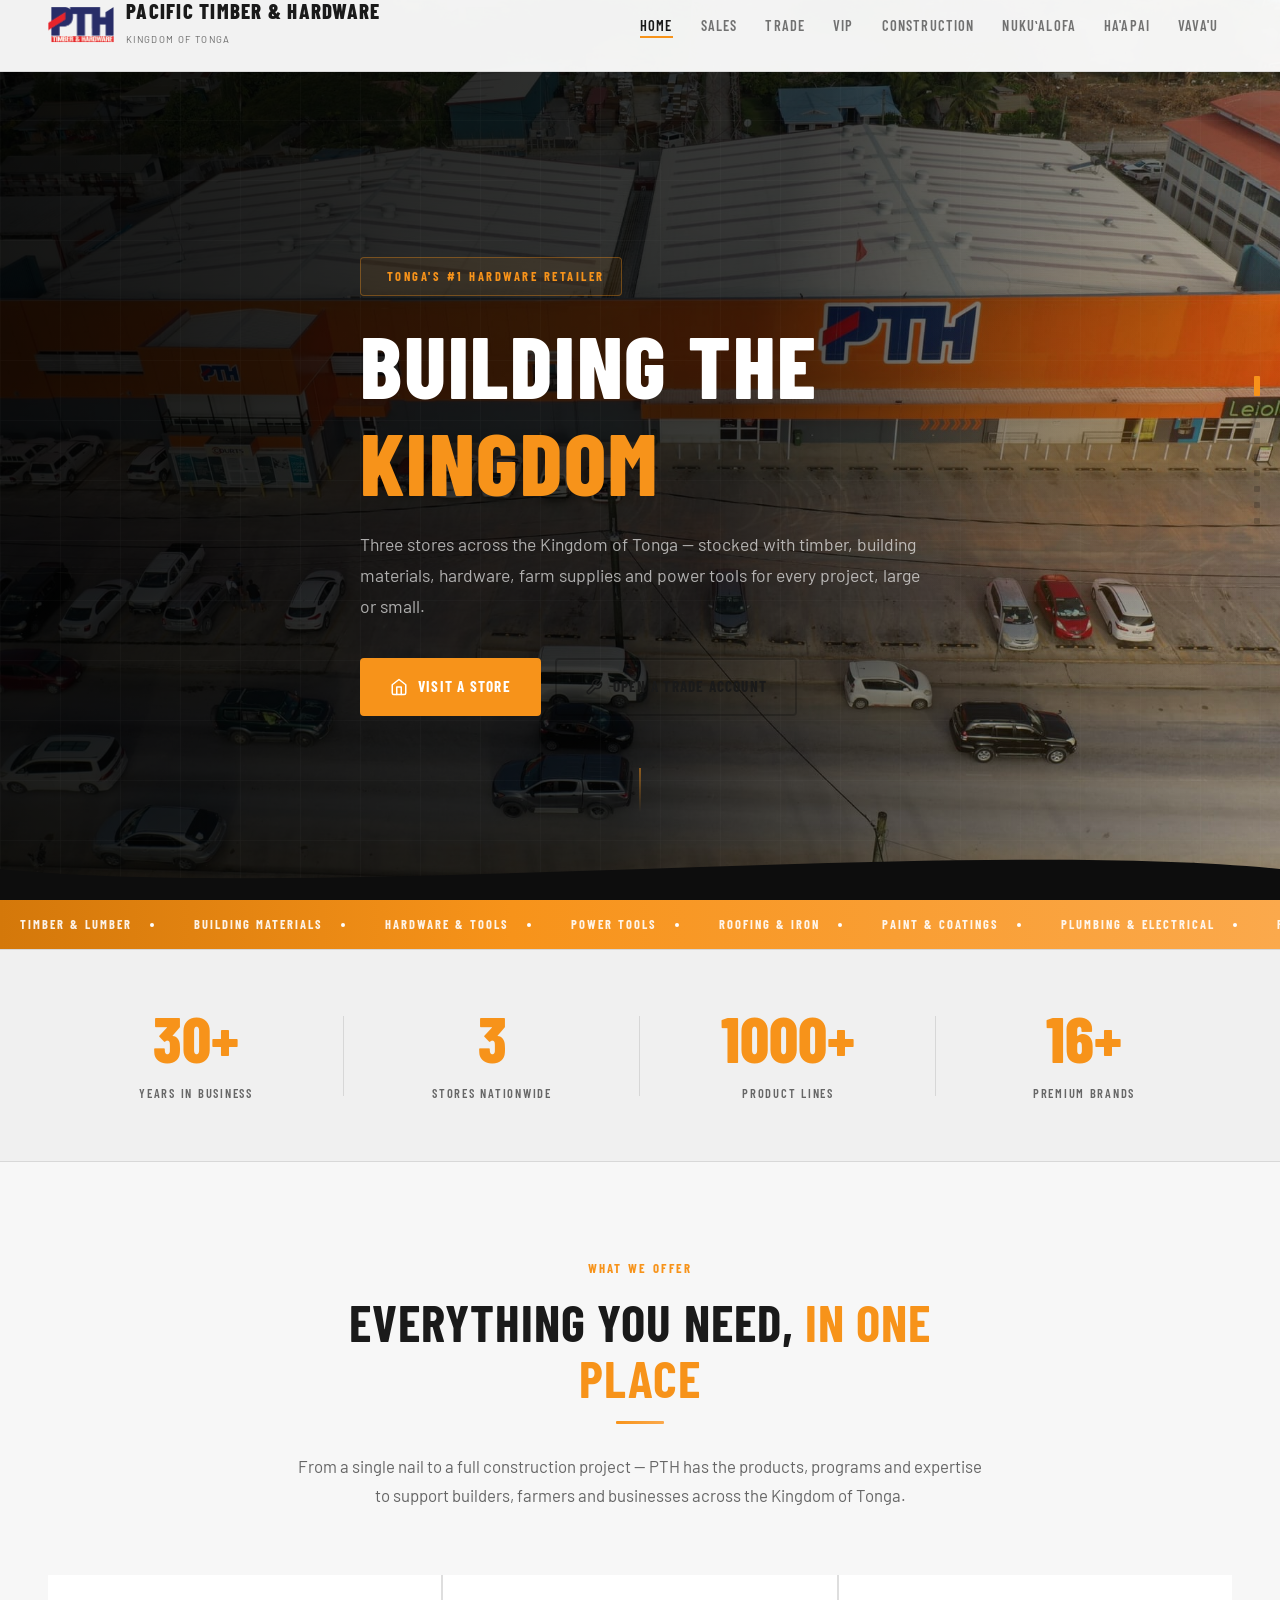
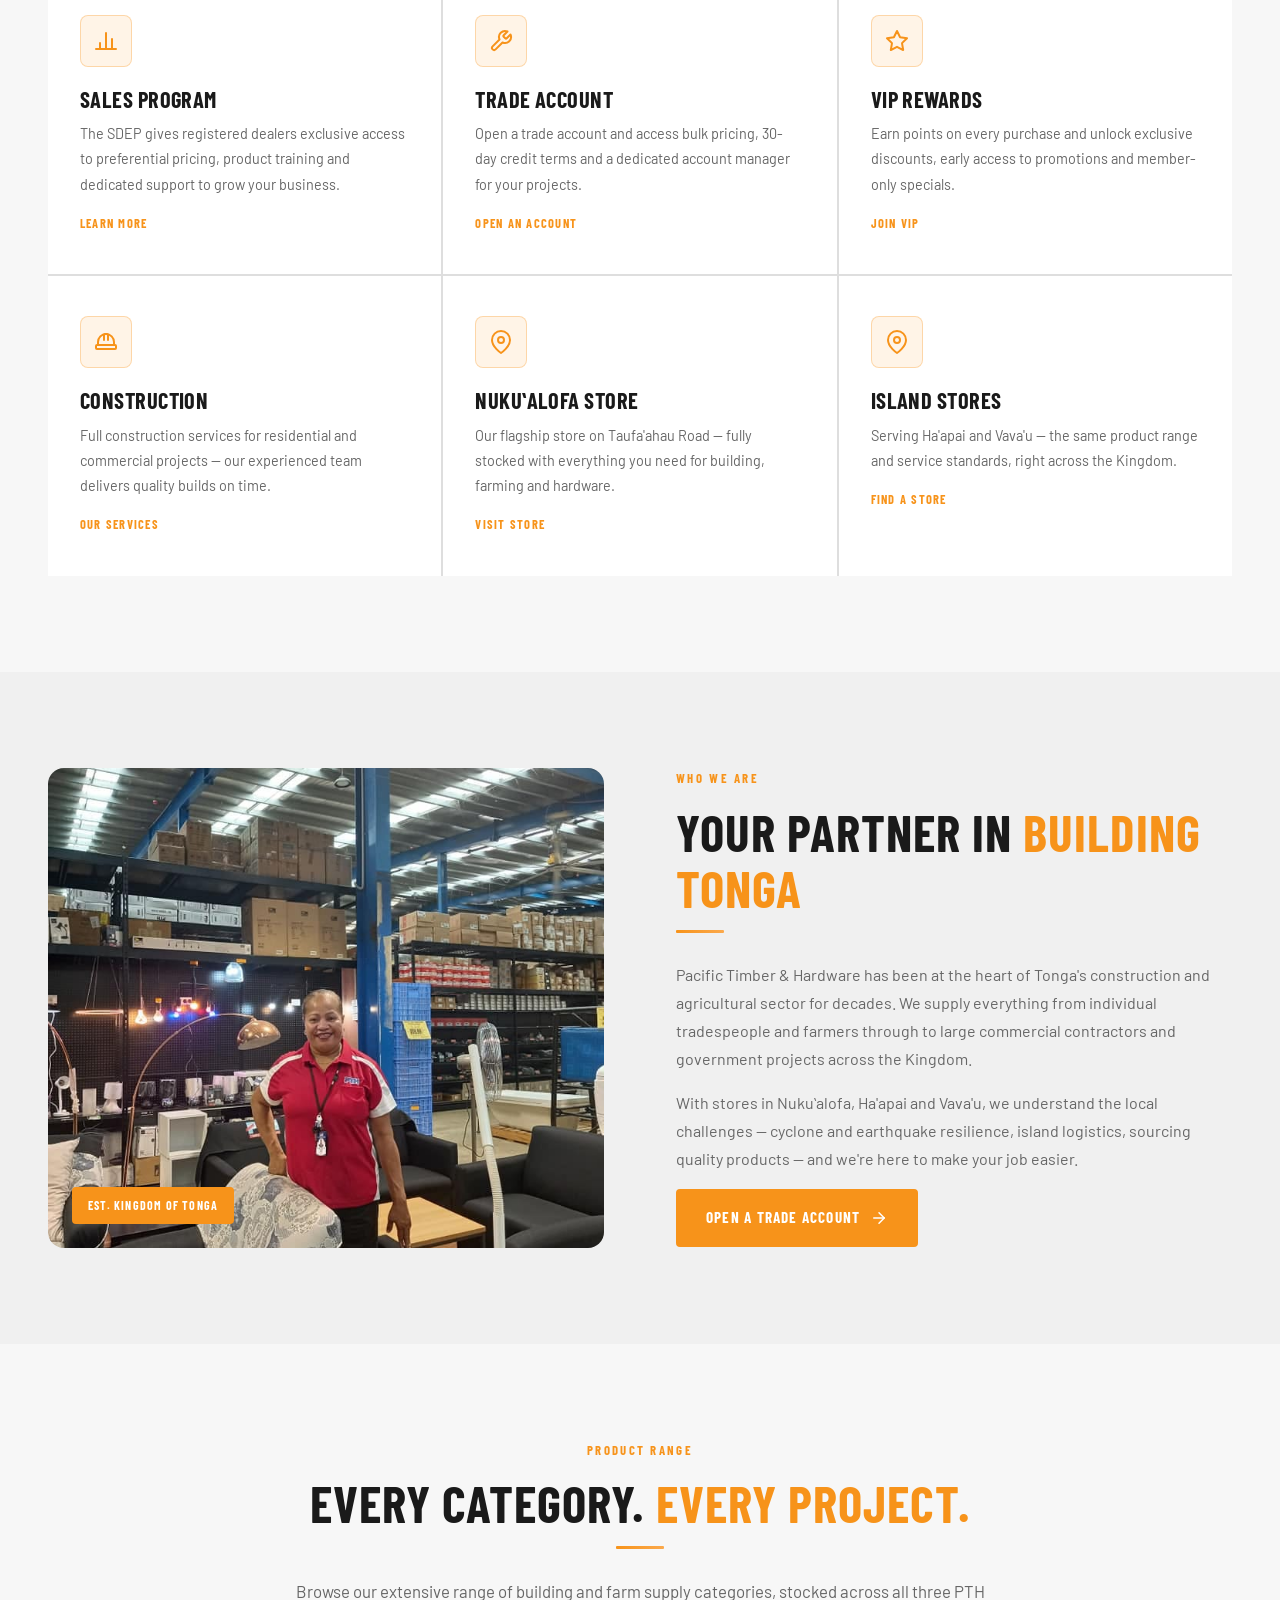
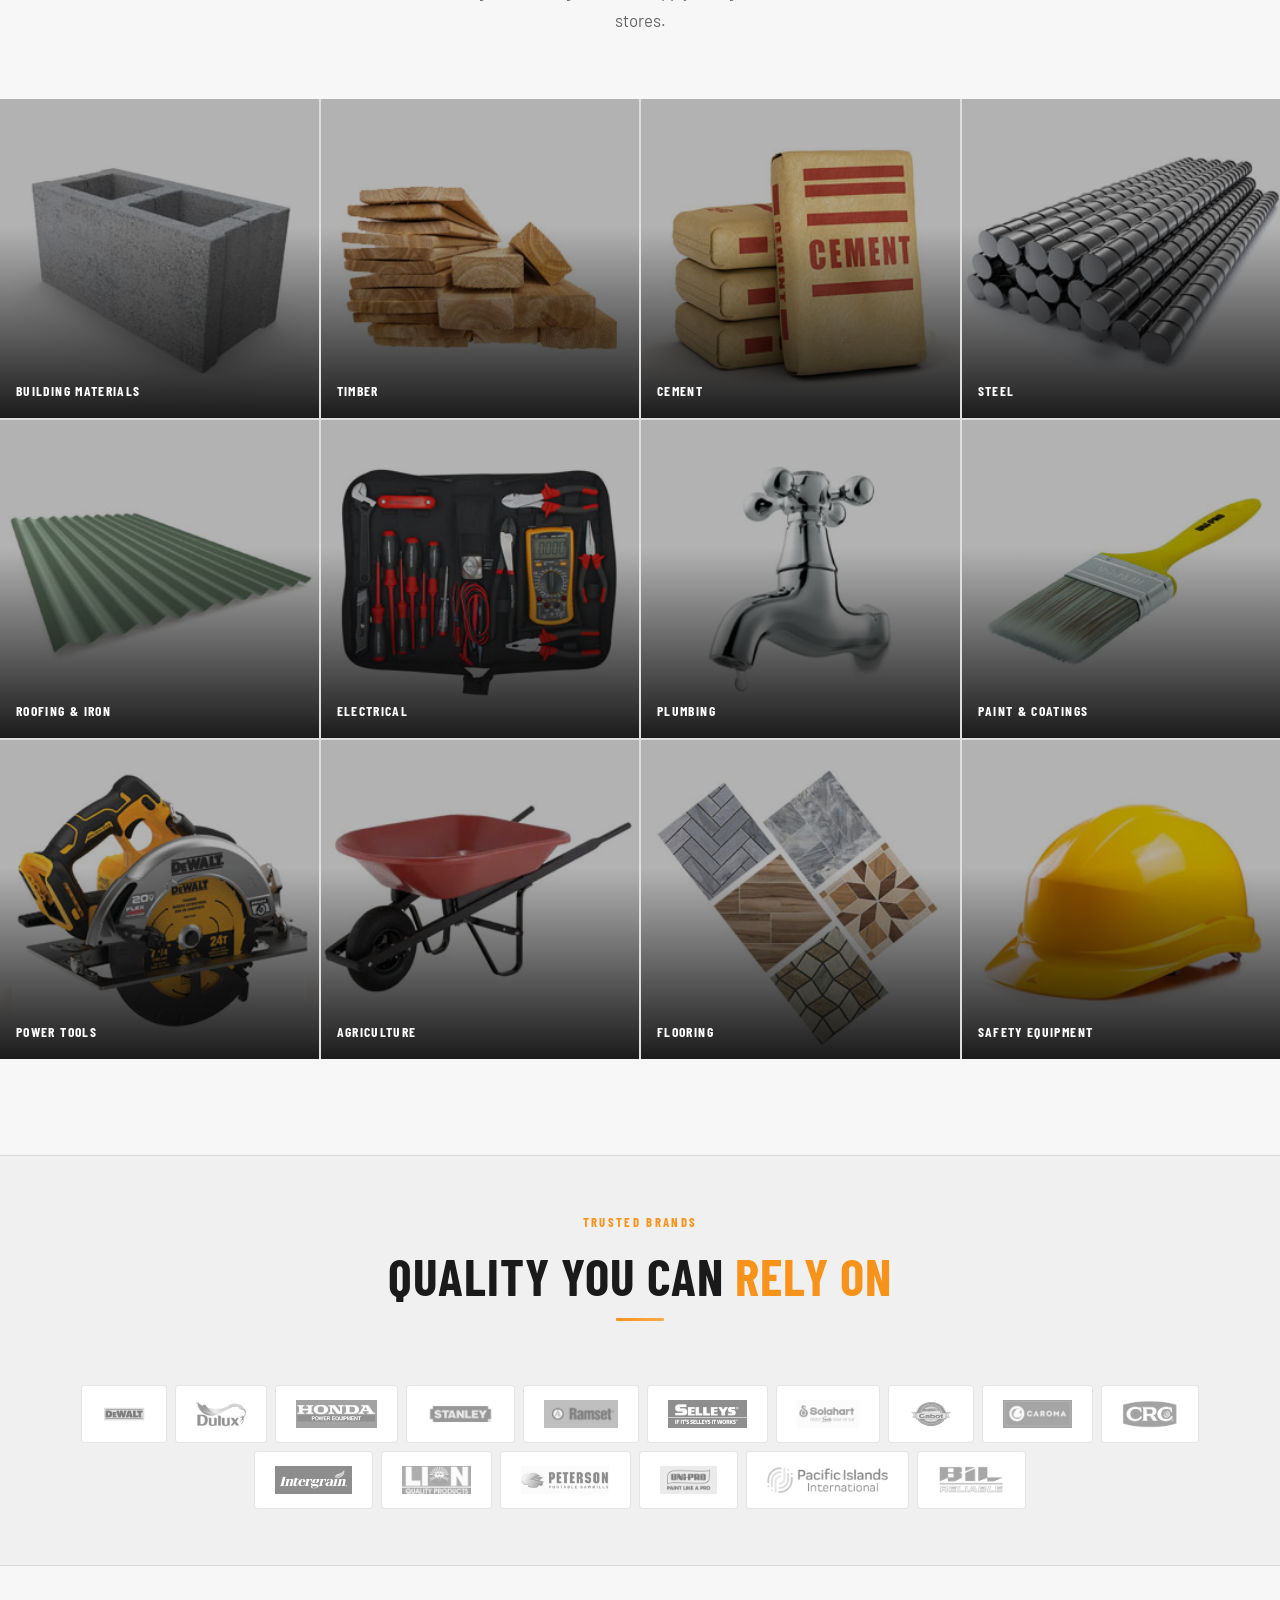
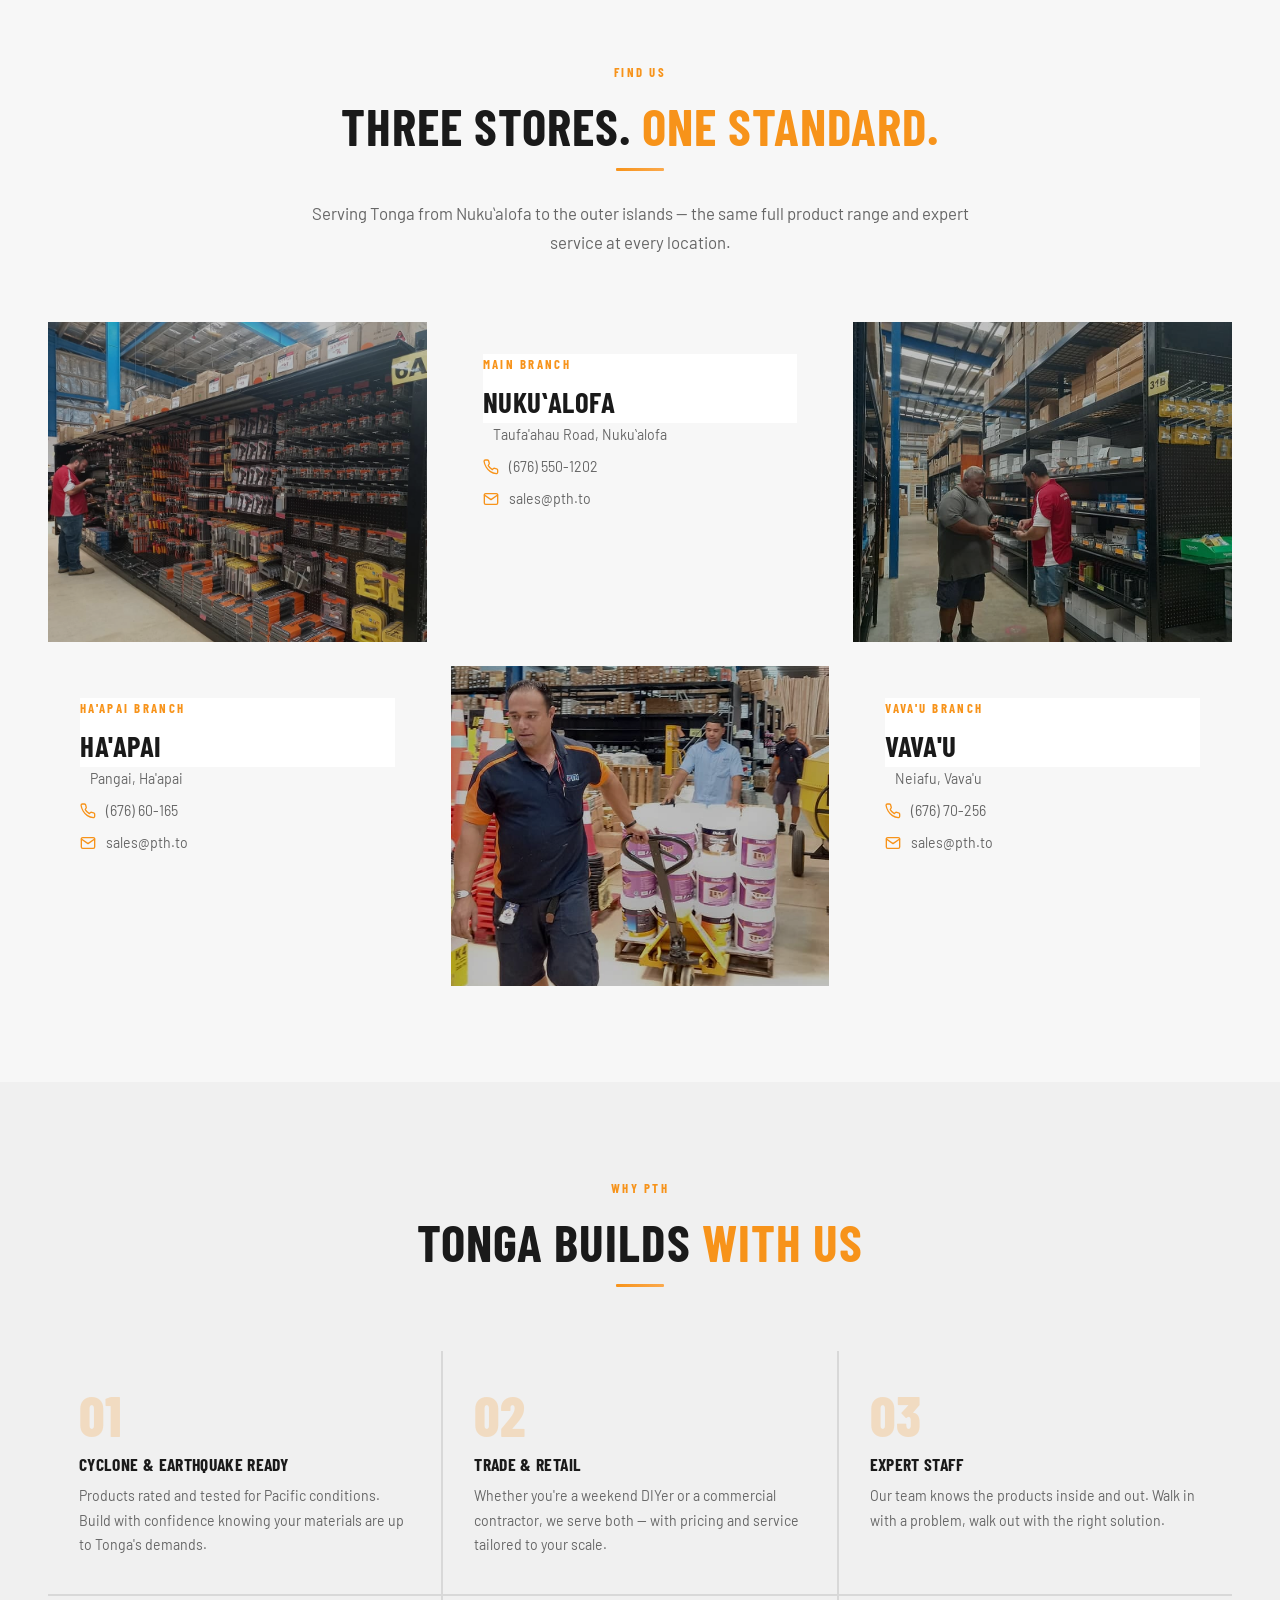
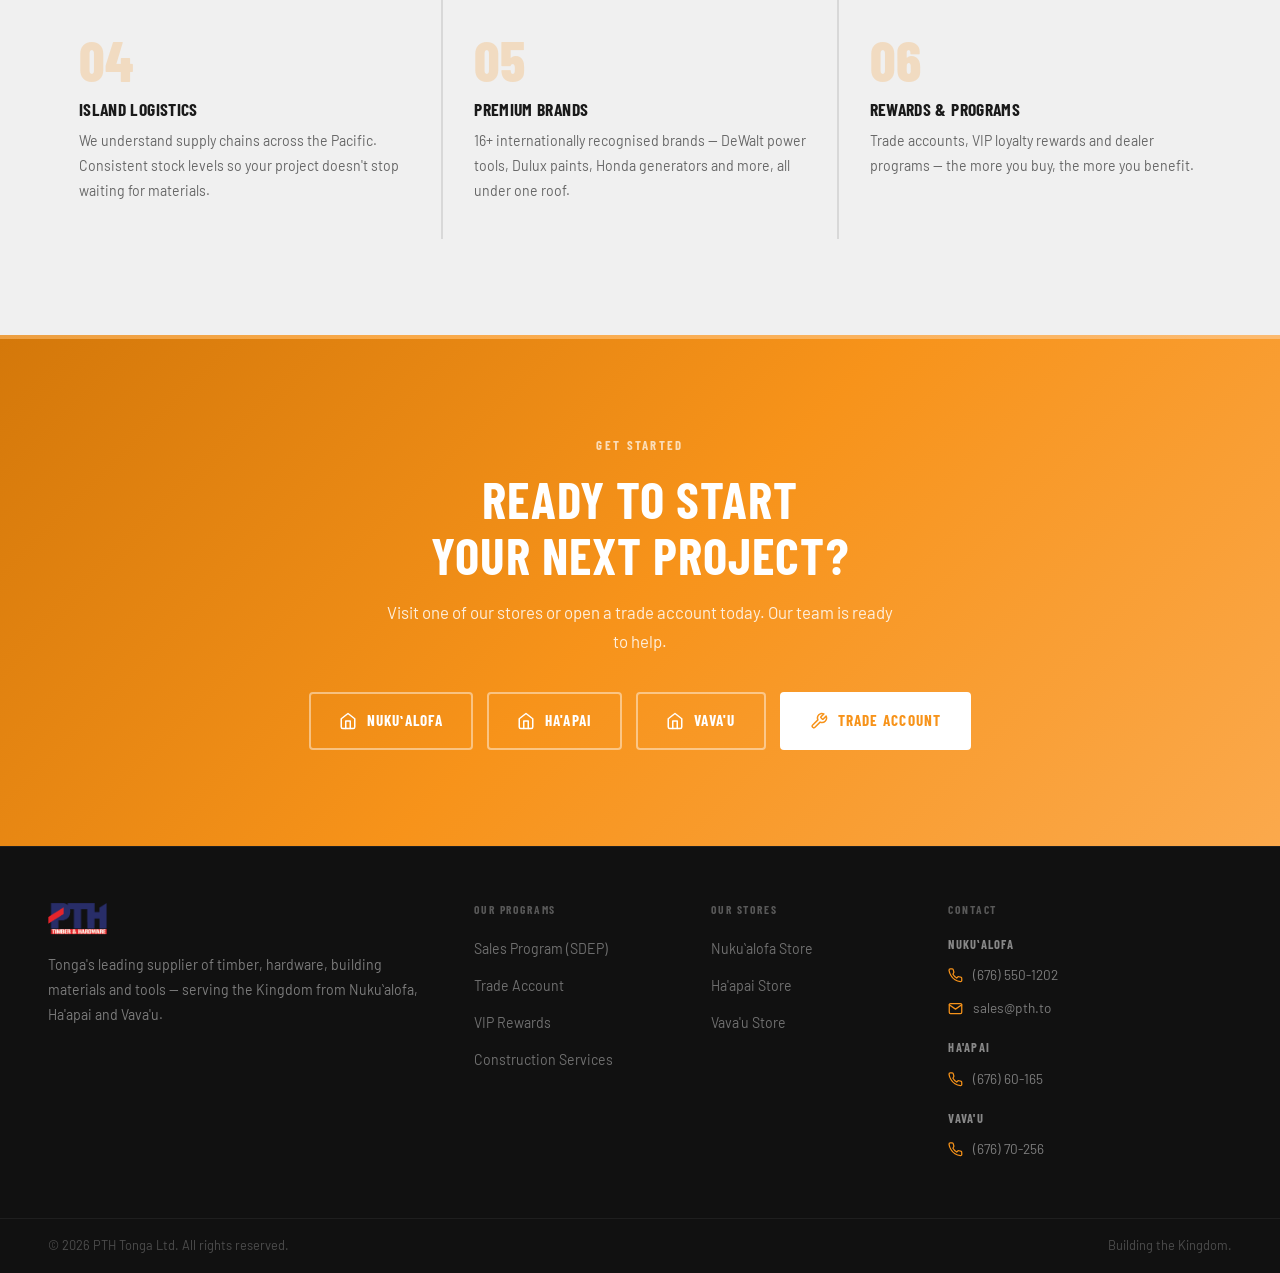
==== commit b2646af0: "Fix hamburger icon: add menu span + size rule Added data-icon="menu" span to all nav-toggle buttons " ====
--- a/index.html
+++ b/index.html
@@ -34,7 +34,7 @@
 
 <div class="preloader">
   <div class="preloader-logo">
-    <div class="preloader-mark"><img src="images/logo.png" alt="PTH" style="width:56px;height:56px;object-fit:contain;filter:brightness(0) invert(1)"></div>
+    <img src="images/logo.png" alt="PTH" style="width:56px;height:56px;object-fit:contain;">
     <div class="preloader-text"><strong>Pacific Timber &amp; Hardware</strong><span>Kingdom of Tonga</span></div>
   </div>
   <div class="preloader-track"><div class="preloader-fill"></div></div>
@@ -57,7 +57,7 @@
         <li><a href="haapai.html">Ha'apai</a></li>
         <li><a href="vavau.html">Vava'u</a></li>
       </ul>
-      <button class="nav-toggle" id="navToggle" aria-label="Toggle menu" aria-expanded="false">
+      <button class="nav-toggle" id="navToggle" aria-label="Toggle menu" aria-expanded="false"><span data-icon="menu" class="icon"></span>
         <span data-icon="menu" class="icon"></span>
       </button>
     </div>
@@ -358,8 +358,8 @@
   </div></div></div>
   <div class="footer-bottom"><div class="container"><span>© 2026 PTH Tonga Ltd. All rights reserved.</span><span>Building the Kingdom.</span></div></div>
 </footer>
-<button class="back-to-top" aria-label="Back to top"><span data-icon="arrow-left" class="icon" style="transform:rotate(90deg)"></span></button>
-<script src="js/icons.js?v=2"></script>
+<button class="back-to-top" aria-label="Back to top"><span data-icon="arrow-up" class="icon"></span></button>
+<script src="js/icons.js?v=3"></script>
 <script src="js/main.js?v=1"></script>
 </body>
 </html>
--- a/css/style.css
+++ b/css/style.css
@@ -79,10 +79,10 @@
 .split-img-badge { position:absolute; bottom:24px; left:24px; background:var(--accent); color:#fff; font-family:var(--font-display); font-size:0.75rem; font-weight:700; letter-spacing:0.1em; text-transform:uppercase; padding:8px 16px; border-radius:var(--radius-sm); }
 .split-text h2 { margin-bottom:10px; }
 
-.breadcrumb { display:flex; align-items:center; gap:8px; font-size:0.82rem; color:rgba(255,255,255,0.45); margin-bottom:16px; }
-.breadcrumb a { color:rgba(255,255,255,0.45); }
-.breadcrumb a:hover { color:#fff; }
-.breadcrumb-sep { opacity:0.3; }
+.breadcrumb { display:flex; align-items:center; gap:8px; font-size:0.82rem; color:var(--text-light); margin-bottom:16px; }
+.breadcrumb a { color:var(--text-light); }
+.breadcrumb a:hover { color:var(--primary); }
+.breadcrumb-sep { opacity:0.4; }
 
 /* ============================================
    SCROLL PROGRESS
@@ -142,6 +142,7 @@
 .nav-cta:hover { background:var(--primary-dark) !important; color:#fff !important; }
 .nav-toggle { display:none; background:none; border:1px solid var(--border); cursor:pointer; color:var(--text-dark); width:42px; height:42px; align-items:center; justify-content:center; border-radius:var(--radius-sm); }
 .nav-toggle:hover { border-color:var(--primary); background:rgba(247,147,26,0.08); }
+.nav-toggle .icon { width:22px; height:22px; display:block; }
 
 /* Mobile nav */
 @media(max-width:960px) {
@@ -214,19 +215,19 @@
 /* Page hero (subpages) */
 .page-hero {
   position:relative; padding:calc(var(--nav-height) + 56px) 0 56px;
-  background:#1a1a1a; border-bottom:1px solid var(--border); overflow:hidden;
+  background:#fff8f2; border-bottom:3px solid var(--primary); overflow:hidden;
 }
 .page-hero-bg {
   position:absolute; inset:0; z-index:0;
-  background-image:linear-gradient(rgba(255,255,255,0.03) 1px,transparent 1px),linear-gradient(90deg,rgba(255,255,255,0.03) 1px,transparent 1px);
+  background-image:linear-gradient(rgba(247,147,26,0.06) 1px,transparent 1px),linear-gradient(90deg,rgba(247,147,26,0.06) 1px,transparent 1px);
   background-size:60px 60px;
 }
-.page-hero-overlay { position:absolute; inset:0; z-index:1; background:linear-gradient(105deg,rgba(0,0,0,0.0) 0%,rgba(247,147,26,0.06) 100%); }
-.page-hero-accent { position:absolute; right:0; top:0; bottom:0; width:4px; background:var(--primary); z-index:3; }
+.page-hero-overlay { position:absolute; inset:0; z-index:1; background:linear-gradient(105deg,rgba(255,255,255,0.0) 0%,rgba(247,147,26,0.05) 100%); }
+.page-hero-accent { position:absolute; left:0; top:0; bottom:0; width:4px; background:var(--primary); z-index:3; }
 .page-hero .container { position:relative; z-index:2; }
-.page-hero h1 { color:#fff; margin-bottom:10px; }
-.page-hero h1 span { color:var(--accent); }
-.page-hero p { color:rgba(255,255,255,0.65); font-size:1.05rem; max-width:600px; }
+.page-hero h1 { color:var(--text-dark); margin-bottom:10px; }
+.page-hero h1 span { color:var(--primary); }
+.page-hero p { color:var(--text-mid); font-size:1.05rem; max-width:600px; }
 
 /* ============================================
    MARQUEE
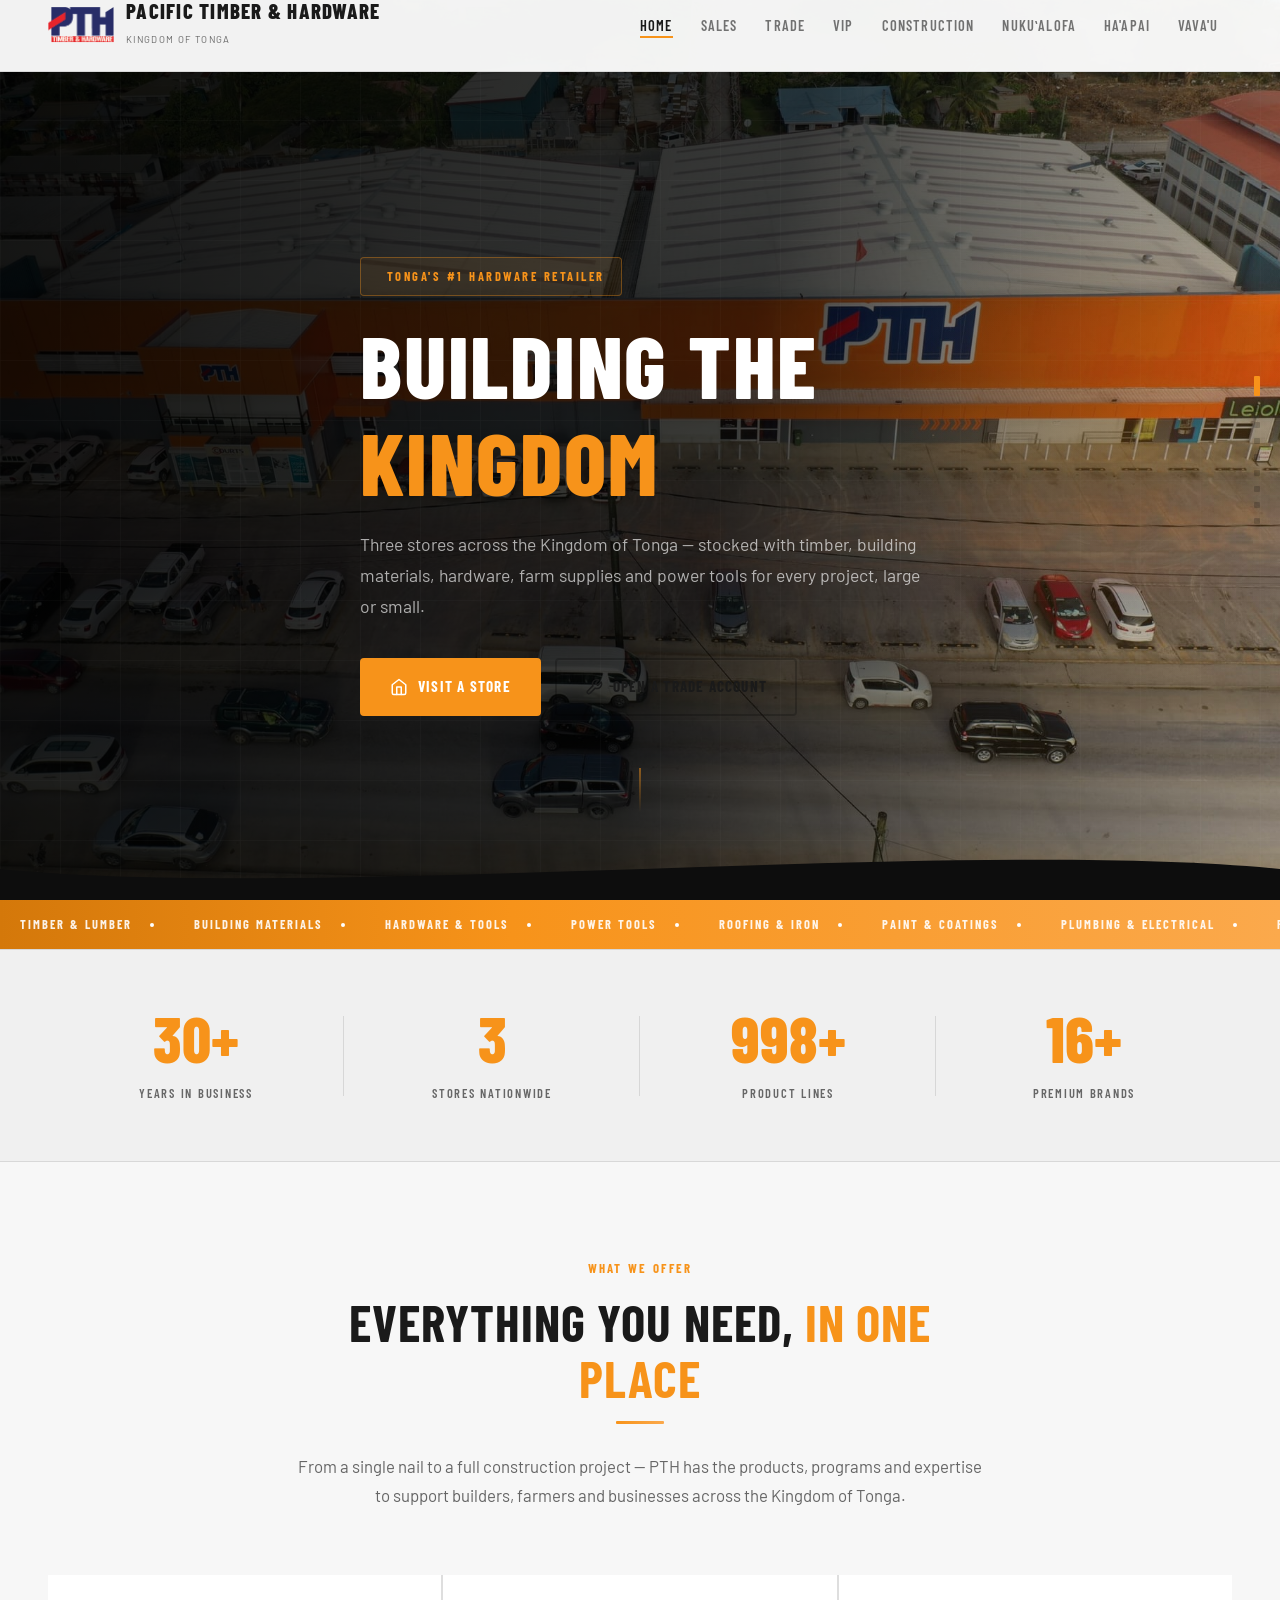
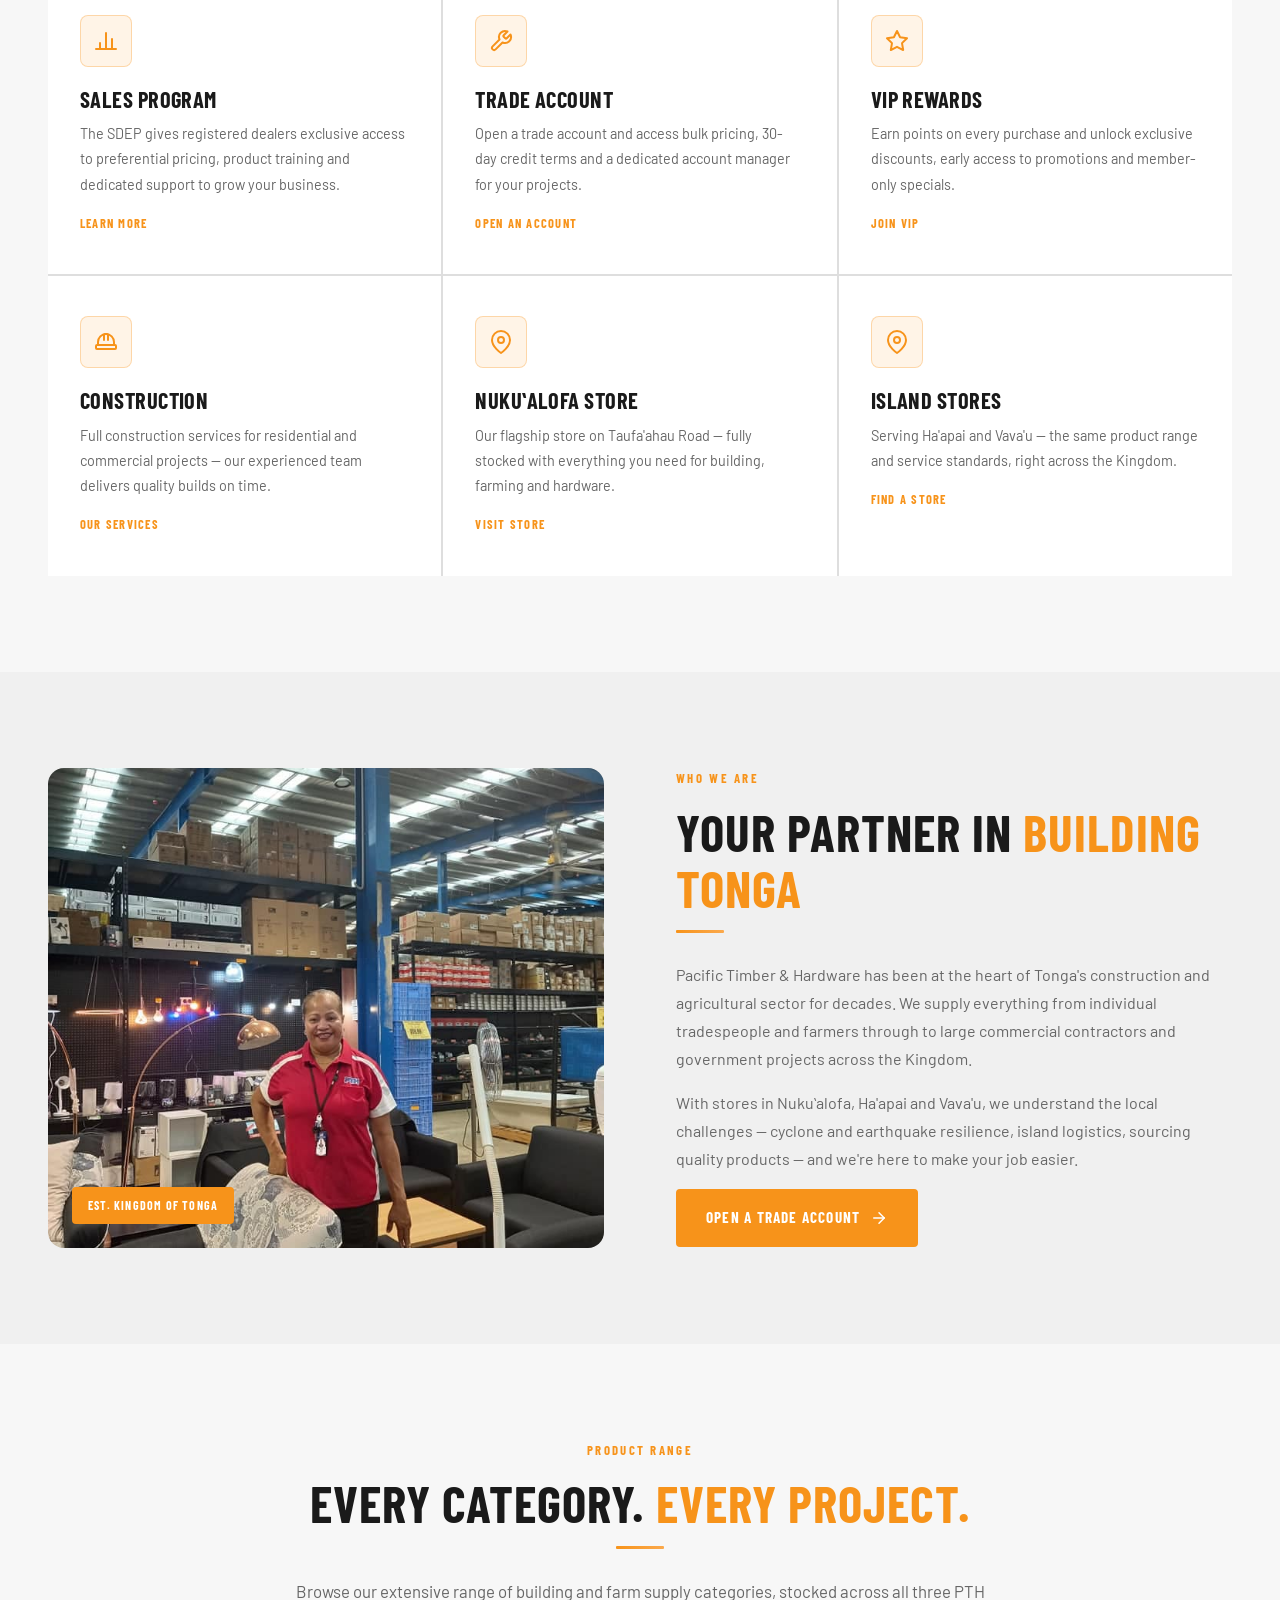
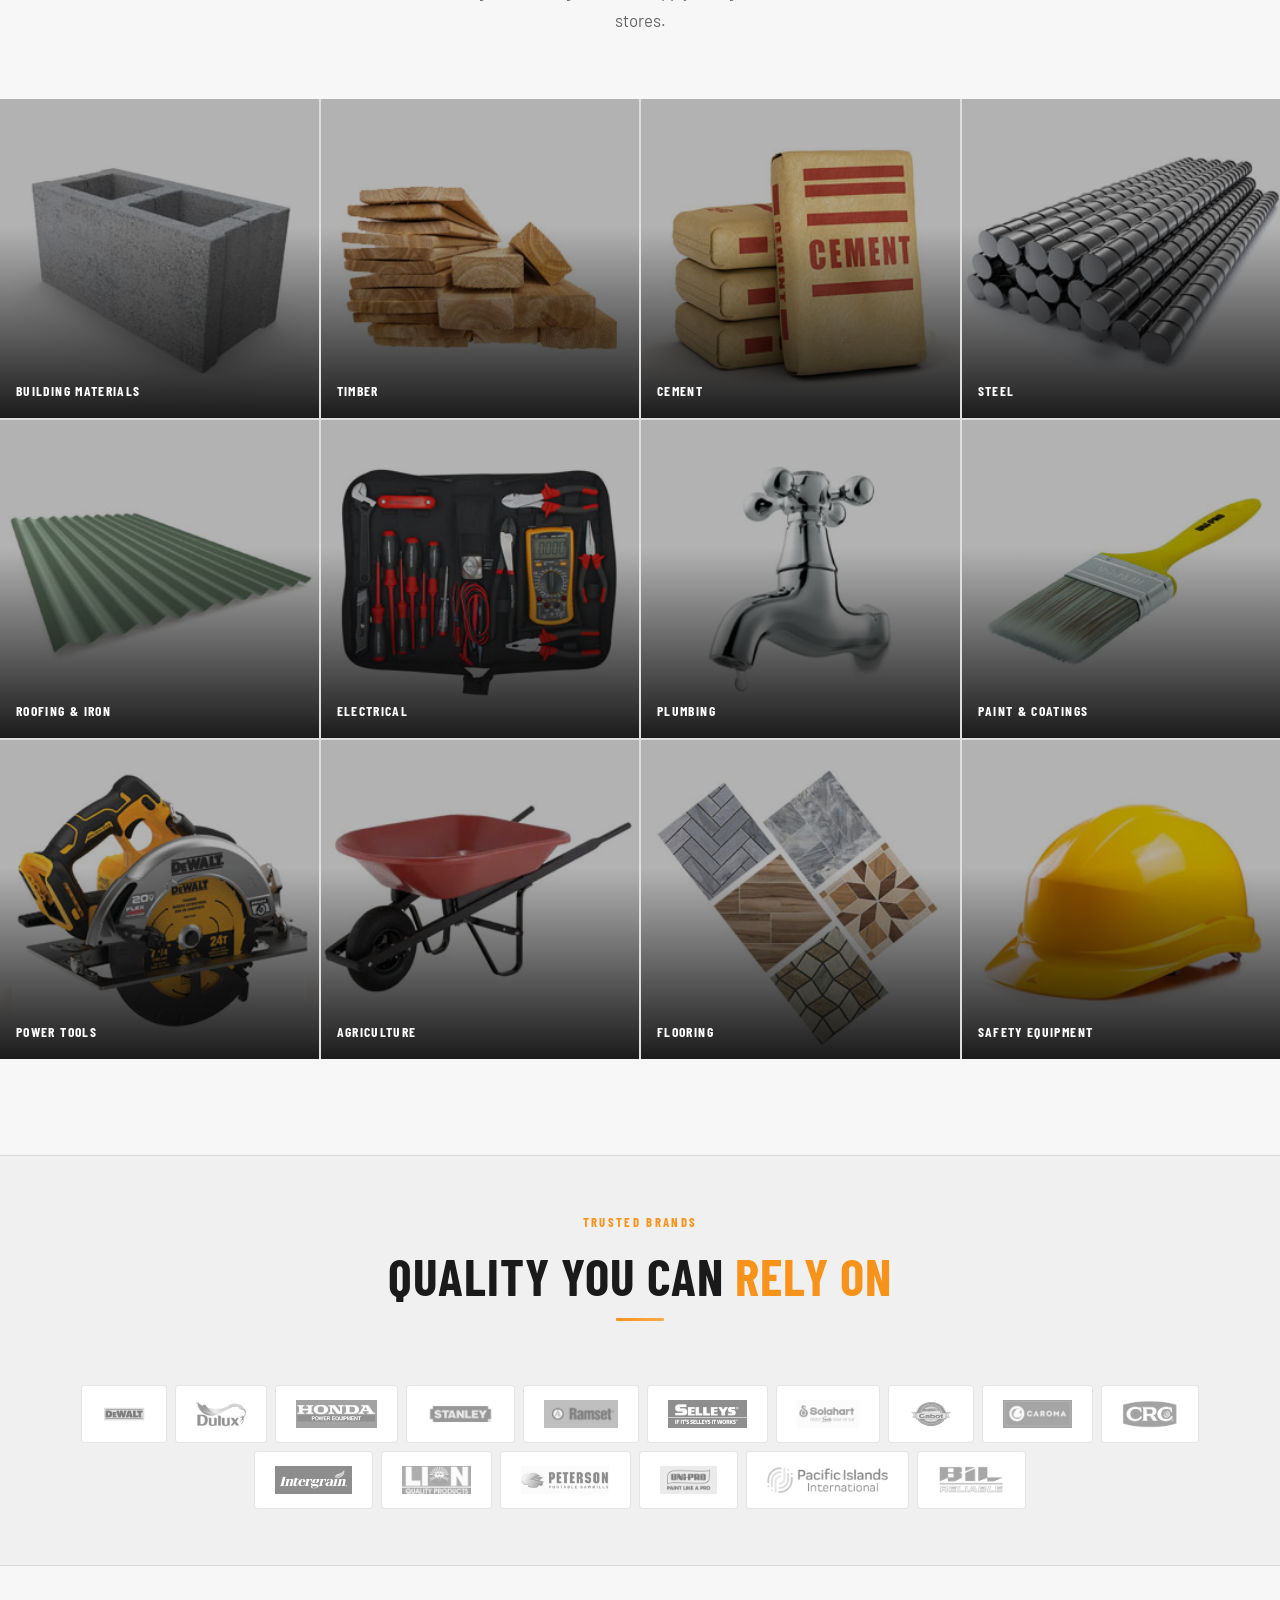
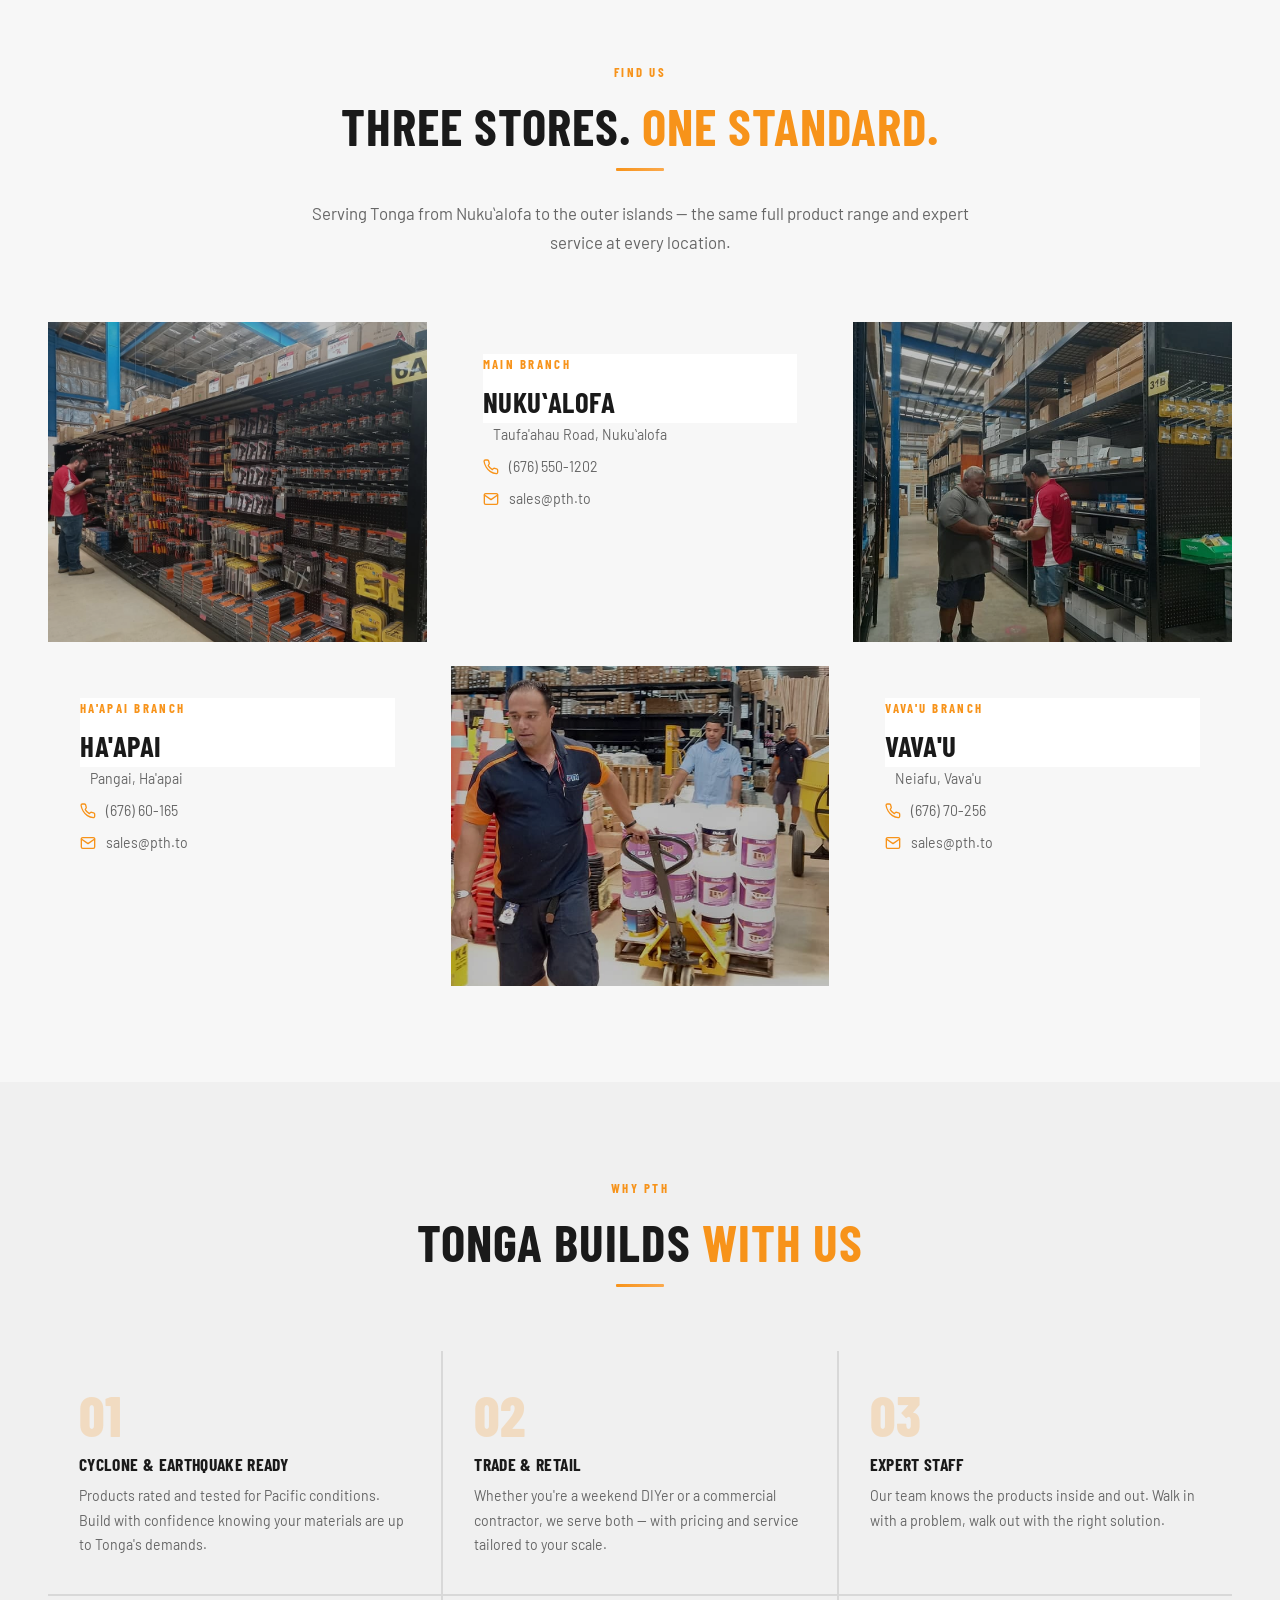
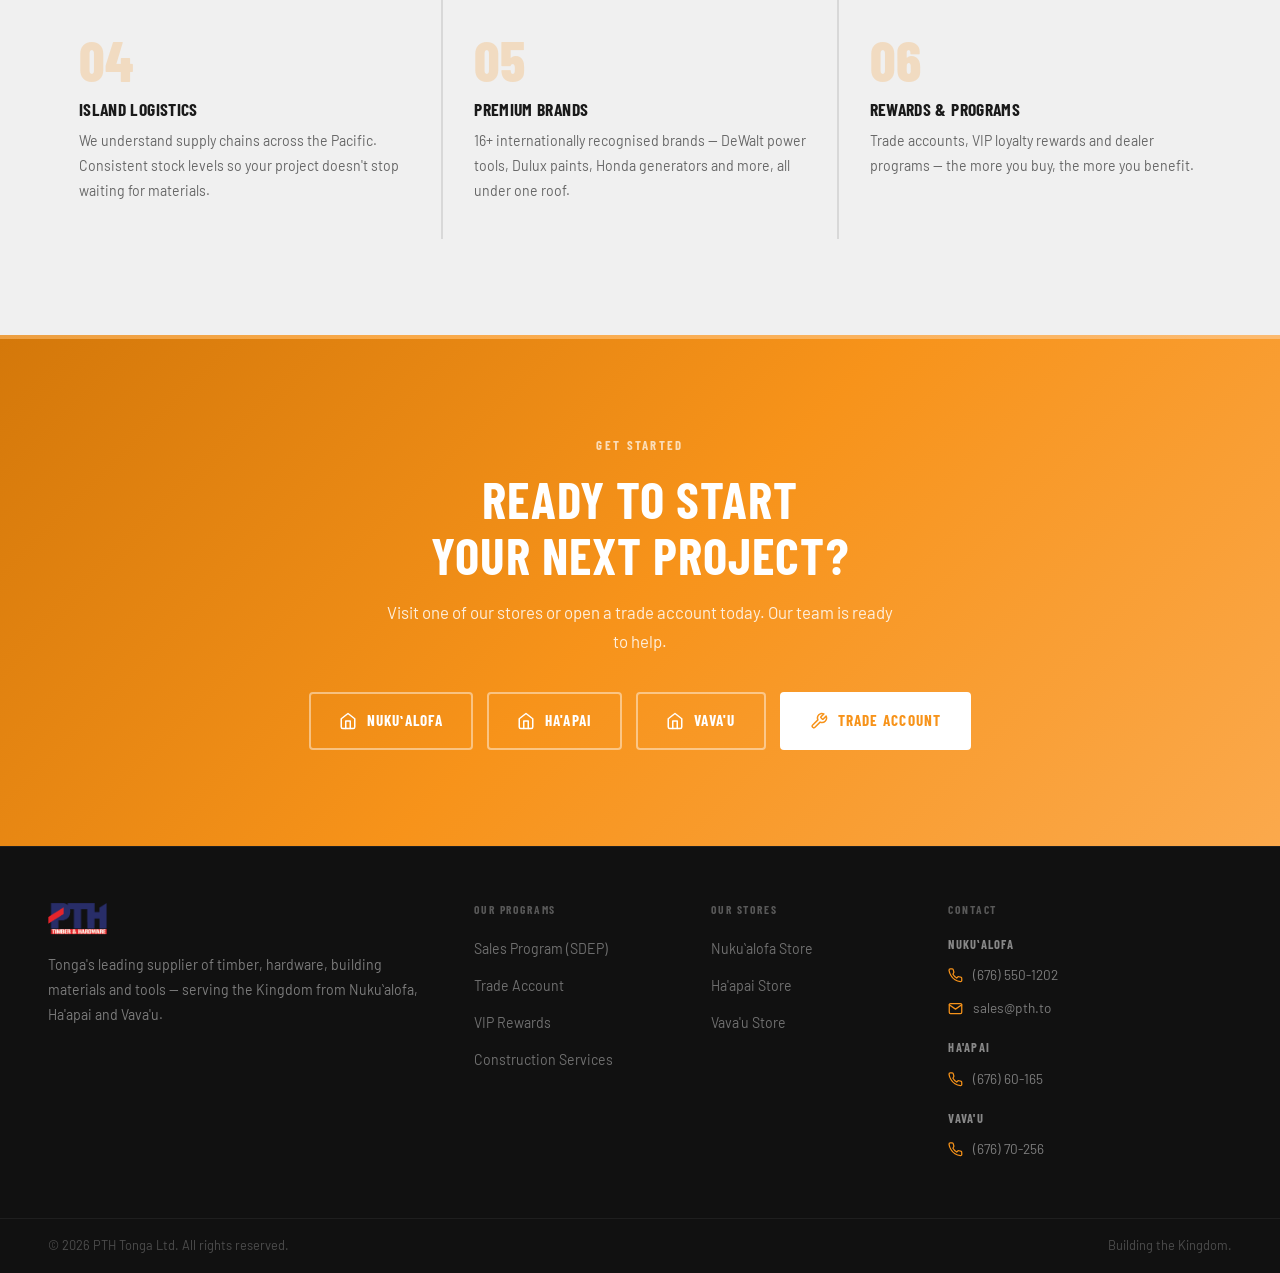
==== commit 74d09261: "Fix duplicate hamburger icon — remove extra span from nav-toggle Co-Authored-By: Claude Sonnet 4.6 <" ====
--- a/index.html
+++ b/index.html
@@ -57,7 +57,7 @@
         <li><a href="haapai.html">Ha'apai</a></li>
         <li><a href="vavau.html">Vava'u</a></li>
       </ul>
-      <button class="nav-toggle" id="navToggle" aria-label="Toggle menu" aria-expanded="false"><span data-icon="menu" class="icon"></span>
+      <button class="nav-toggle" id="navToggle" aria-label="Toggle menu" aria-expanded="false">
         <span data-icon="menu" class="icon"></span>
       </button>
     </div>
--- a/css/style.css
+++ b/css/style.css
@@ -104,6 +104,7 @@
 }
 .preloader.done { opacity:0; visibility:hidden; pointer-events:none; }
 .preloader-logo { display:flex; align-items:center; gap:16px; }
+@media(max-width:640px){ .preloader-logo { flex-direction:column; text-align:center; } }
 .preloader-mark {
   width:56px; height:56px; border-radius:var(--radius);
   background:var(--primary); display:flex; align-items:center; justify-content:center;
@@ -424,6 +425,7 @@
 }
 .back-to-top.visible { opacity:1; transform:translateY(0); pointer-events:all; }
 .back-to-top:hover { background:var(--primary-dark); transform:translateY(-2px); }
+.back-to-top .icon { width:20px; height:20px; display:block; }
 .dot-nav { position:fixed; right:20px; top:50%; transform:translateY(-50%); z-index:100; display:flex; flex-direction:column; gap:10px; }
 .dot-nav-dot { width:6px; height:6px; border-radius:1px; background:rgba(0,0,0,0.18); border:none; cursor:pointer; padding:0; transition:var(--transition-fast); position:relative; }
 .dot-nav-dot.active { background:var(--primary); height:20px; }
